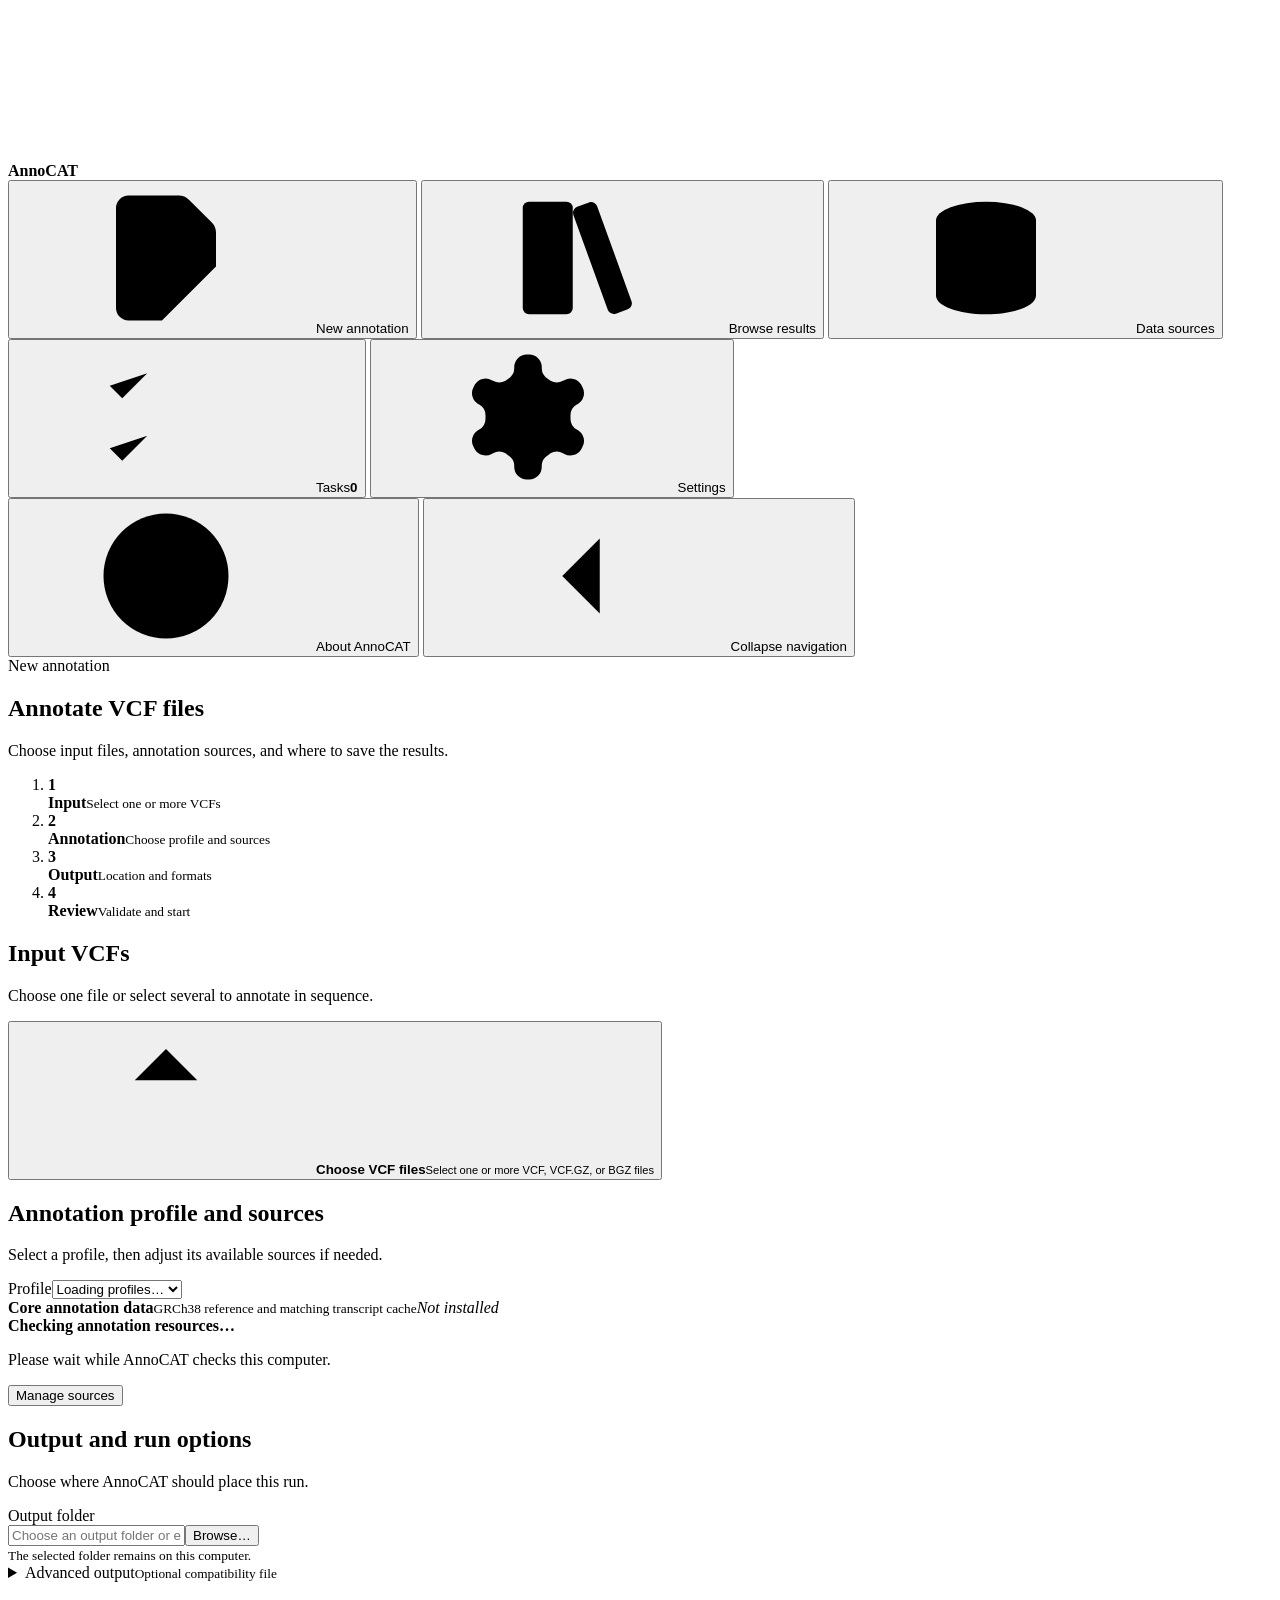
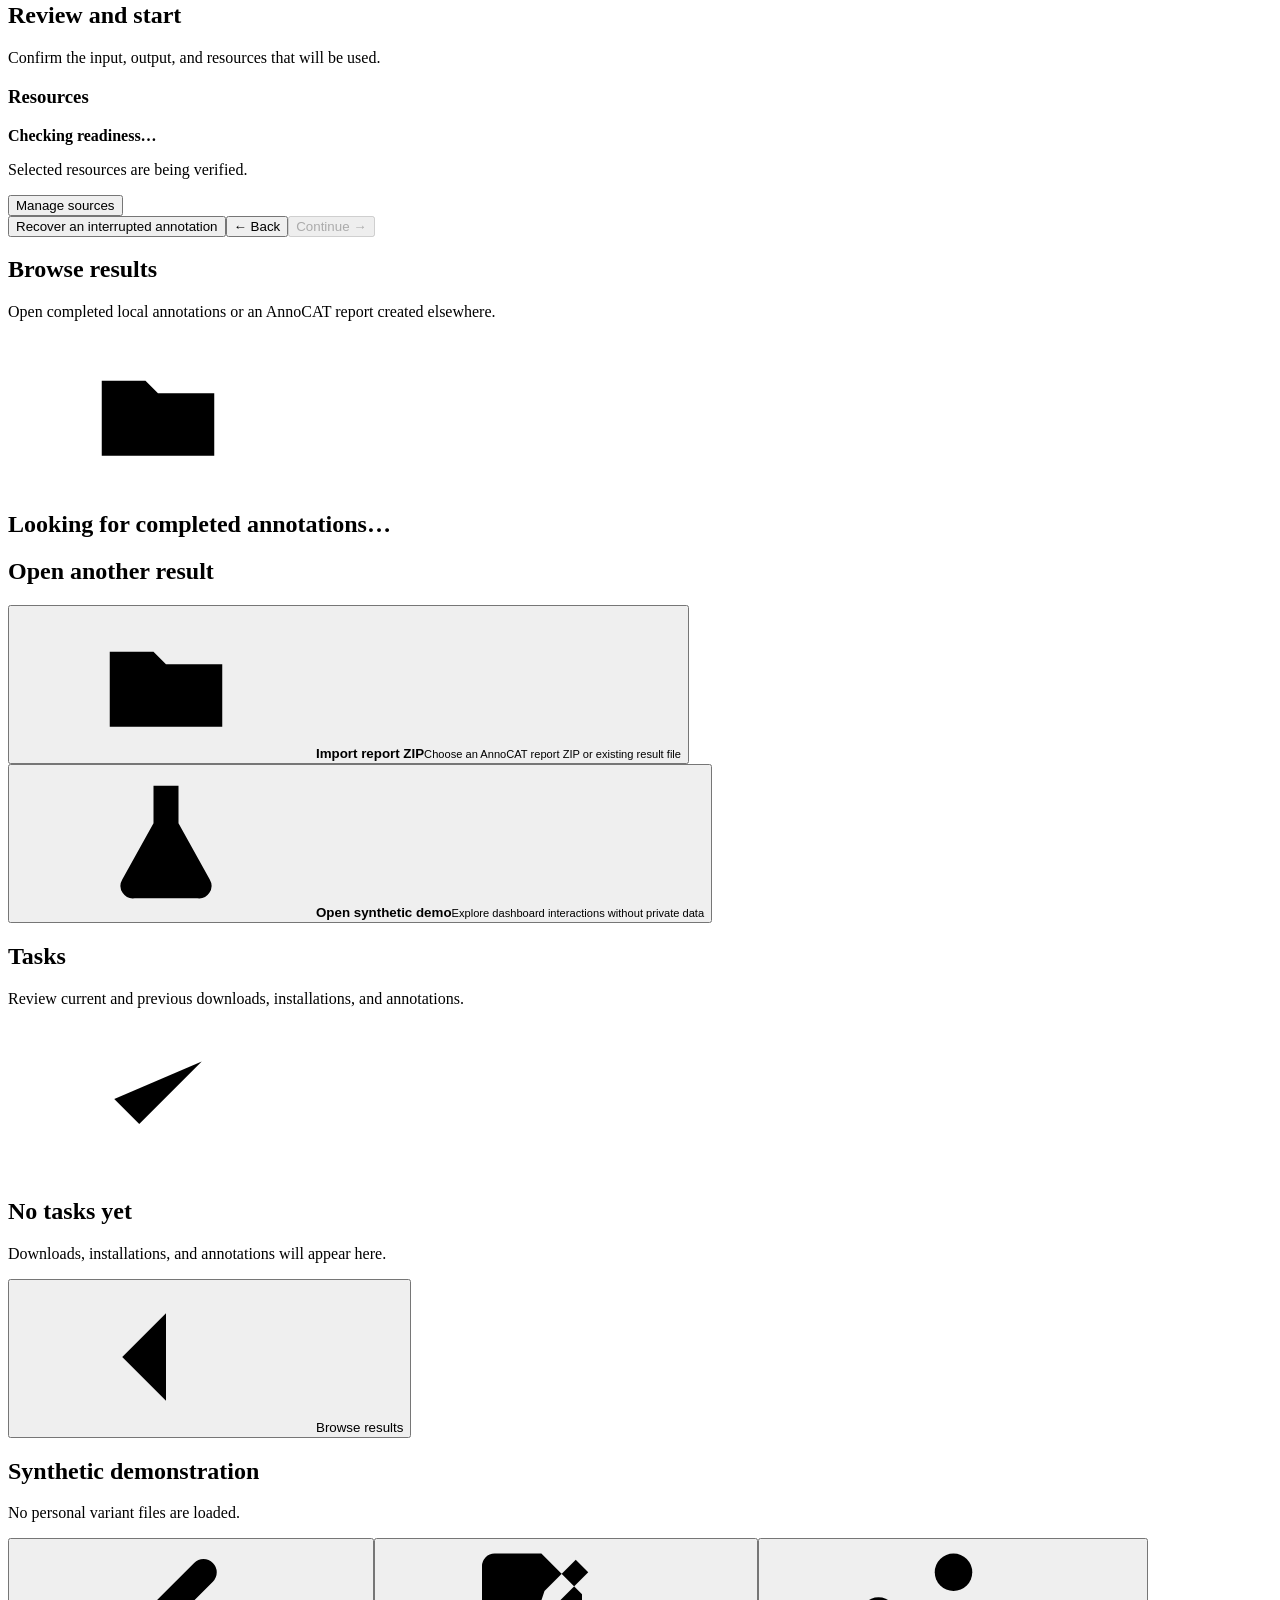
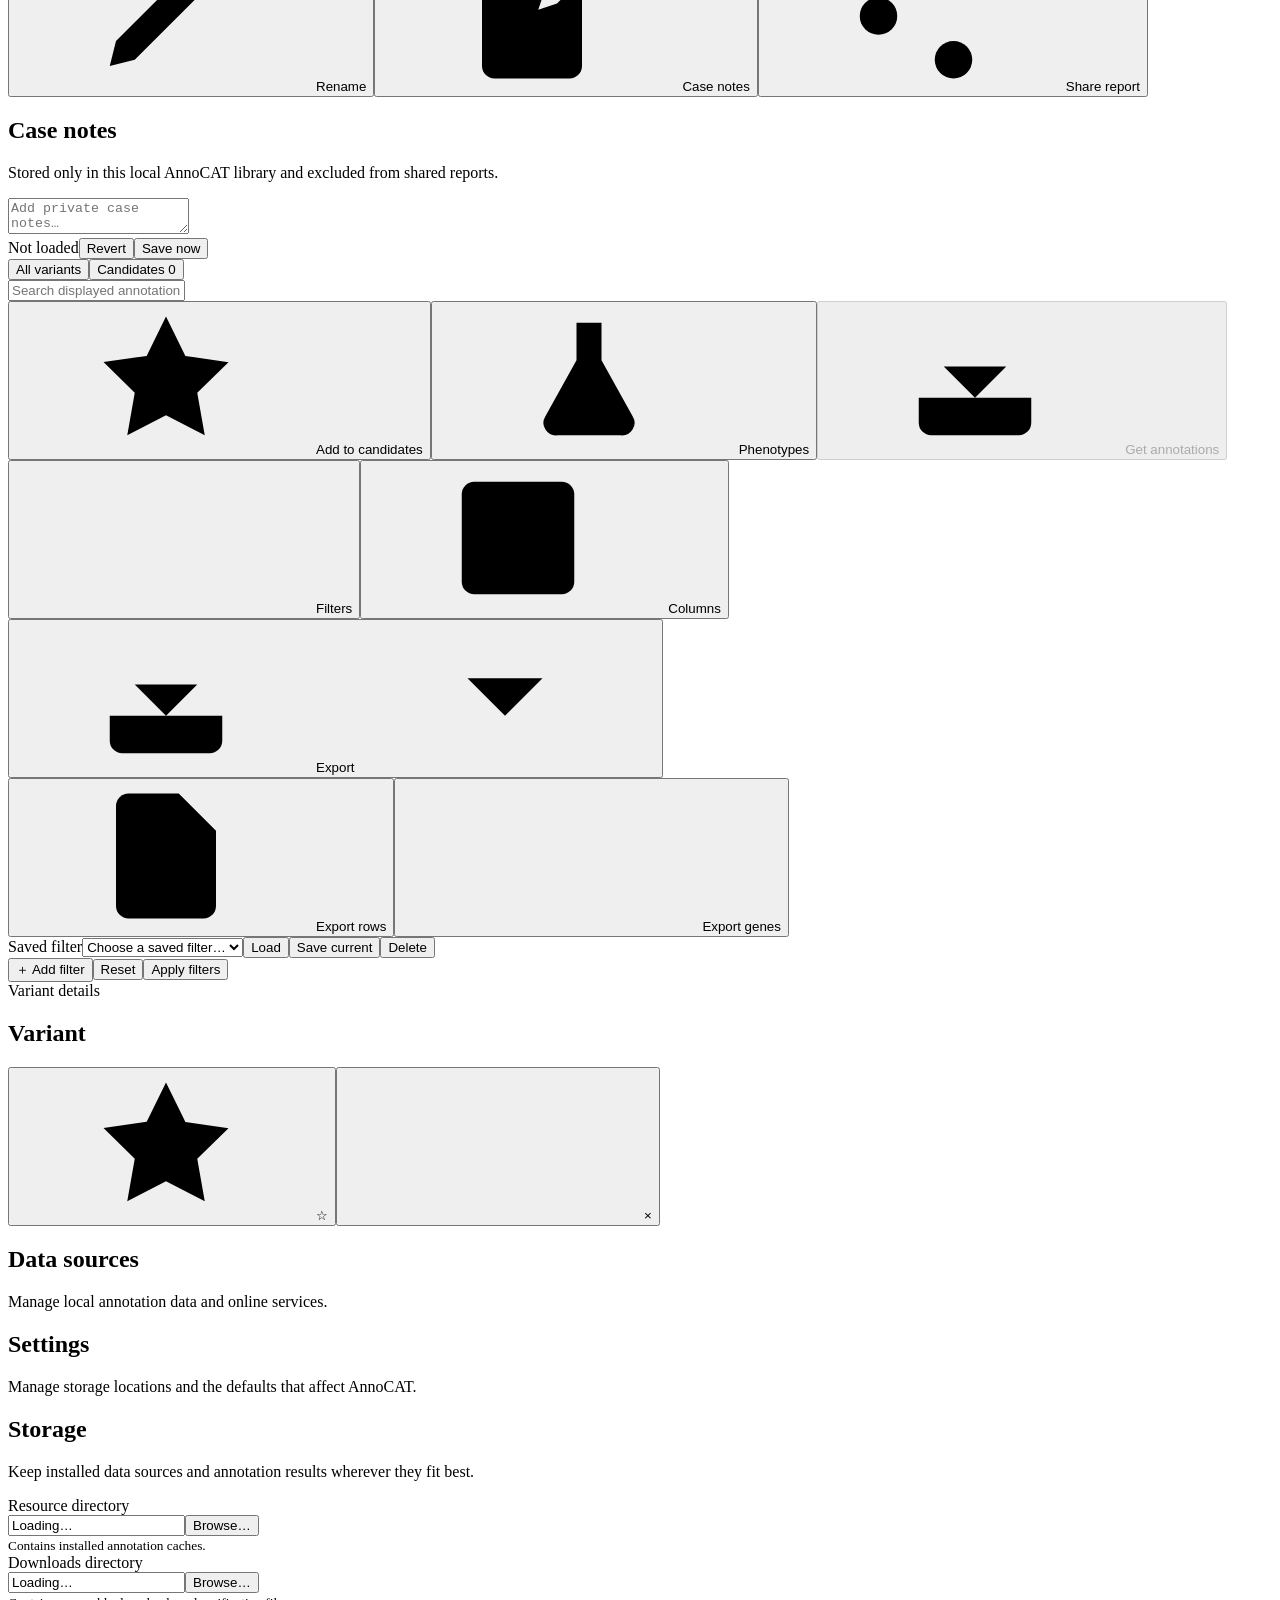
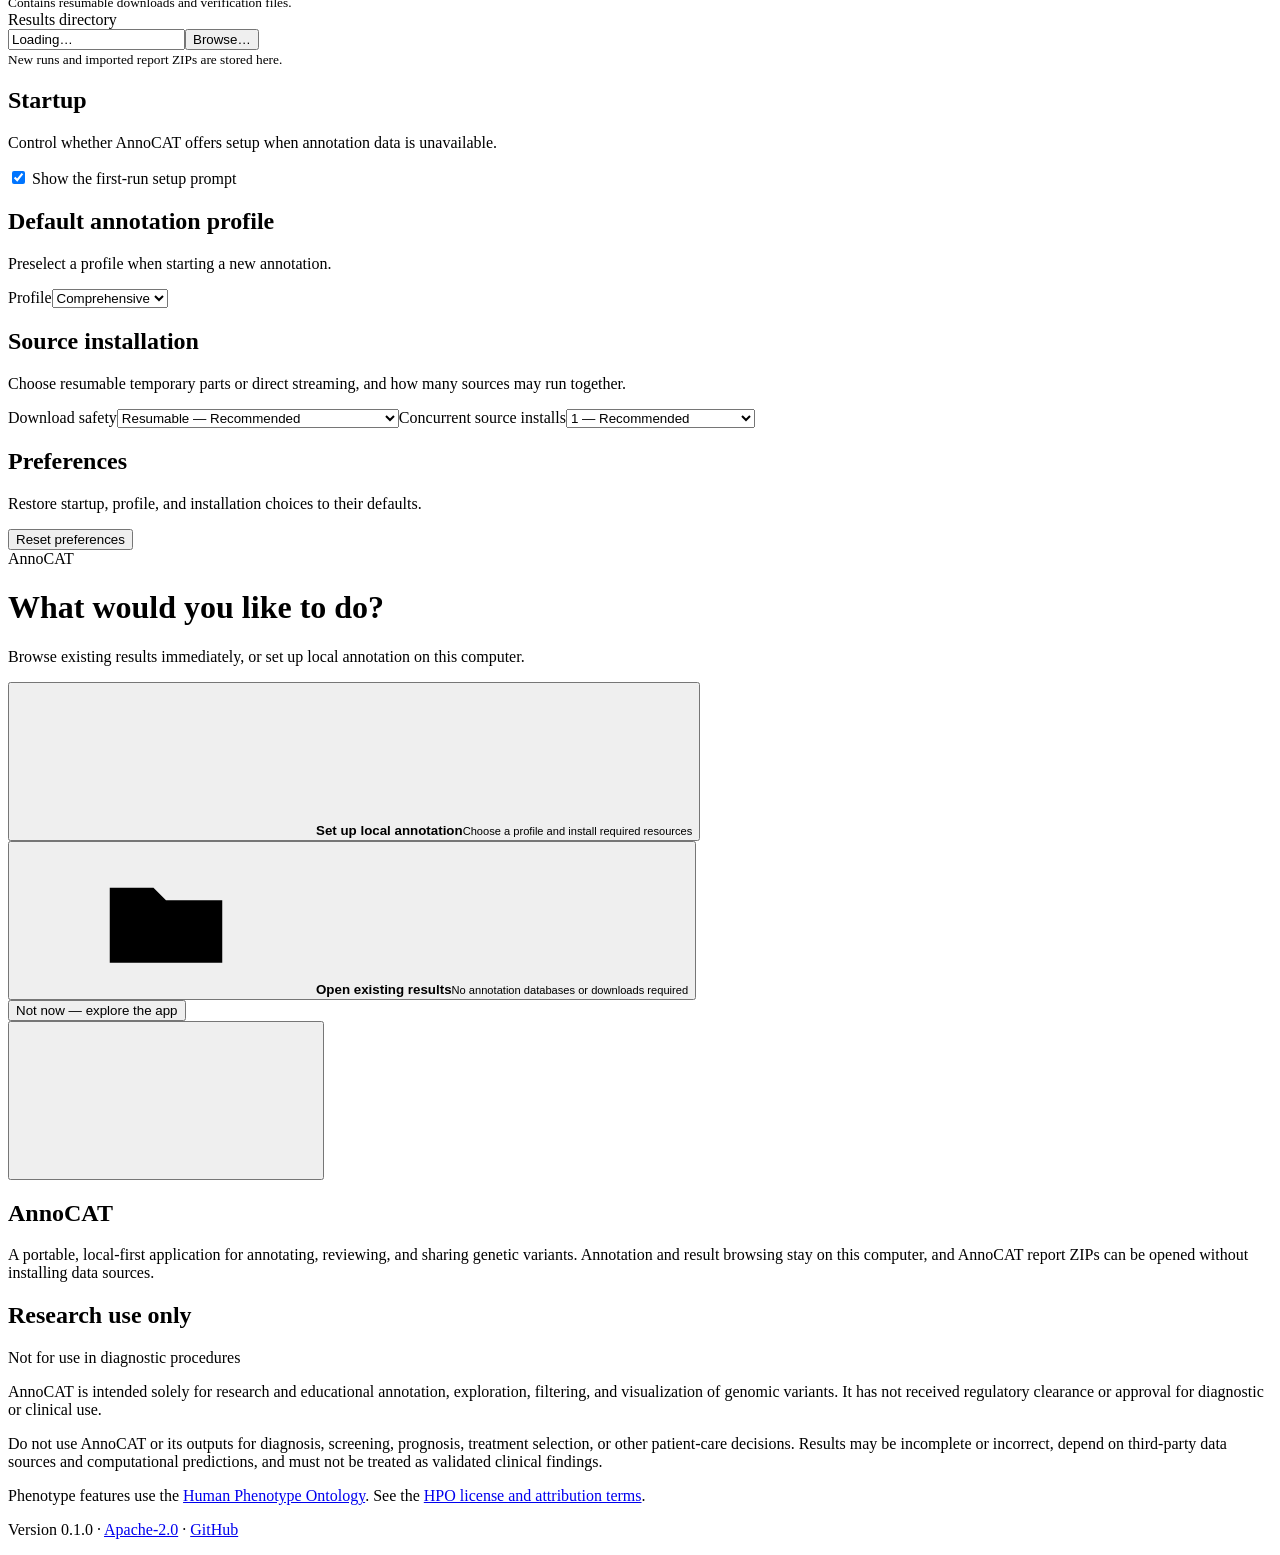
==== web/index.html @ a24c346f "Add online annotations and source-aware evidence display" ====
<!doctype html>
<html lang="en" class="annocat-results-ui">
<head>
  <meta charset="utf-8">
  <meta name="viewport" content="width=device-width, initial-scale=1">
  <title>AnnoCAT</title>
  <link rel="stylesheet" href="/annocat.css">
  <script>addEventListener('DOMContentLoaded',()=>{if(matchMedia('(max-width: 850px)').matches&&!document.body.classList.contains('sidebar-collapsed'))document.querySelector('#sidebar-toggle')?.click()})</script>
</head>
<body>
  <svg class="icon-sprite" aria-hidden="true">
    <symbol id="icon-plus" viewBox="0 0 24 24"><path d="M12 5v14M5 12h14"/></symbol>
    <symbol id="icon-search" viewBox="0 0 24 24"><circle cx="11" cy="11" r="6"/><path d="m16 16 4 4"/></symbol>
    <symbol id="icon-database" viewBox="0 0 24 24"><ellipse cx="12" cy="6" rx="8" ry="3"/><path d="M4 6v6c0 1.7 3.6 3 8 3s8-1.3 8-3V6M4 12v6c0 1.7 3.6 3 8 3s8-1.3 8-3v-6"/></symbol>
    <symbol id="icon-logs" viewBox="0 0 24 24"><path d="M5 6h14M5 12h14M5 18h9"/></symbol>
    <symbol id="icon-settings" viewBox="0 0 24 24"><circle cx="12" cy="12" r="3"/><path d="M12.2 2h-.4a2 2 0 0 0-2 2v.2a2 2 0 0 1-1 1.7l-.4.3a2 2 0 0 1-2 0l-.2-.1a2 2 0 0 0-2.7.7l-.2.4A2 2 0 0 0 4 9.9l.2.1a2 2 0 0 1 1 1.7v.6a2 2 0 0 1-1 1.7l-.2.1a2 2 0 0 0-.7 2.7l.2.4a2 2 0 0 0 2.7.7l.2-.1a2 2 0 0 1 2 0l.4.3a2 2 0 0 1 1 1.7v.2a2 2 0 0 0 2 2h.4a2 2 0 0 0 2-2v-.2a2 2 0 0 1 1-1.7l.4-.3a2 2 0 0 1 2 0l.2.1a2 2 0 0 0 2.7-.7l.2-.4a2 2 0 0 0-.7-2.7l-.2-.1a2 2 0 0 1-1-1.7v-.6a2 2 0 0 1 1-1.7l.2-.1a2 2 0 0 0 .7-2.7l-.2-.4a2 2 0 0 0-2.7-.7l-.2.1a2 2 0 0 1-2 0l-.4-.3a2 2 0 0 1-1-1.7V4a2 2 0 0 0-2-2Z"/></symbol>
    <symbol id="icon-upload" viewBox="0 0 24 24"><path d="M12 16V4M7 9l5-5 5 5M5 20h14"/></symbol>
    <symbol id="icon-folder" viewBox="0 0 24 24"><path d="M3 7h7l2 2h9v10H3Z"/></symbol>
    <symbol id="icon-flask" viewBox="0 0 24 24"><path d="M9 3h6M10 3v6l-5 9a2 2 0 0 0 2 3h10a2 2 0 0 0 2-3l-5-9V3M8 15h8"/></symbol>
    <symbol id="icon-check" viewBox="0 0 24 24"><path d="m5 12 4 4L19 6"/></symbol>
    <symbol id="icon-info" viewBox="0 0 24 24"><circle cx="12" cy="12" r="9"/><path d="M12 11v6M12 7h.01"/></symbol>
    <symbol id="icon-circle-help" viewBox="0 0 24 24"><circle cx="12" cy="12" r="10"/><path d="M9.1 9a3 3 0 1 1 5.83 1c0 2-3 2-3 4M12 18h.01"/></symbol>
    <symbol id="icon-file-plus" viewBox="0 0 24 24"><path d="M11.35 22H6a2 2 0 0 1-2-2V4a2 2 0 0 1 2-2h8a2.4 2.4 0 0 1 1.706.706l3.588 3.588A2.4 2.4 0 0 1 20 8v5.35"/><path d="M14 2v5a1 1 0 0 0 1 1h5M14 19h6M17 16v6"/></symbol>
    <symbol id="icon-library" viewBox="0 0 24 24"><rect width="8" height="18" x="3" y="3" rx="1"/><path d="M7 3v18M20.4 18.9c.2.5-.1 1.1-.6 1.3l-1.9.7c-.5.2-1.1-.1-1.3-.6L11.1 5.1c-.2-.5.1-1.1.6-1.3l1.9-.7c.5-.2 1.1.1 1.3.6Z"/></symbol>
    <symbol id="icon-list-checks" viewBox="0 0 24 24"><path d="M13 5h8M13 12h8M13 19h8M3 17l2 2 4-4M3 7l2 2 4-4"/></symbol>
    <symbol id="icon-arrow-left" viewBox="0 0 24 24"><path d="m12 19-7-7 7-7M19 12H5"/></symbol>
    <symbol id="icon-arrow-right" viewBox="0 0 24 24"><path d="m10 6 6 6-6 6"/></symbol>
    <symbol id="icon-close" viewBox="0 0 24 24"><path d="m6 6 12 12M18 6 6 18"/></symbol>
    <symbol id="icon-pencil" viewBox="0 0 24 24"><path d="M12 20h9M16.5 3.5a2.12 2.12 0 0 1 3 3L7 19l-4 1 1-4Z"/></symbol>
    <symbol id="icon-notebook-pen" viewBox="0 0 24 24"><path d="M13.5 2H6a2 2 0 0 0-2 2v16a2 2 0 0 0 2 2h12a2 2 0 0 0 2-2V8.5M8 2v20M16 3l3 3M14 8l5-5 2 2-5 5-3 1Z"/></symbol>
    <symbol id="icon-share" viewBox="0 0 24 24"><circle cx="18" cy="5" r="3"/><circle cx="6" cy="12" r="3"/><circle cx="18" cy="19" r="3"/><path d="m8.6 10.5 6.8-4M8.6 13.5l6.8 4"/></symbol>
    <symbol id="icon-filter" viewBox="0 0 24 24"><path d="M3 5h18M6 12h12M10 19h4"/></symbol>
    <symbol id="icon-columns" viewBox="0 0 24 24"><rect width="18" height="18" x="3" y="3" rx="2"/><path d="M9 3v18M15 3v18"/></symbol>
    <symbol id="icon-sliders-horizontal" viewBox="0 0 24 24"><path d="M21 4h-7M10 4H3M21 12h-9M8 12H3M21 20h-5M12 20H3"/><path d="M14 2v4M8 10v4M16 18v4"/></symbol>
    <symbol id="icon-trash-2" viewBox="0 0 24 24"><path d="M3 6h18M8 6V4h8v2M19 6l-1 14H6L5 6M10 11v5M14 11v5"/></symbol>
    <symbol id="icon-play" viewBox="0 0 24 24"><path d="m5 3 14 9-14 9Z"/></symbol>
    <symbol id="icon-pause" viewBox="0 0 24 24"><path d="M8 5v14M16 5v14"/></symbol>
    <symbol id="icon-refresh-cw" viewBox="0 0 24 24">
      <path d="M21 12a9 9 0 0 1-9 9c-2.52 0-4.85-1.03-6.53-2.68L3 16"/>
      <path d="M3 21v-5h5"/>
      <path d="M3 12a9 9 0 0 1 9-9c2.52 0 4.85 1.03 6.53 2.68L21 8"/>
      <path d="M21 3v5h-5"/>
    </symbol>
    <symbol id="icon-more-horizontal" viewBox="0 0 24 24"><circle cx="5" cy="12" r="1"/><circle cx="12" cy="12" r="1"/><circle cx="19" cy="12" r="1"/></symbol>
    <symbol id="icon-download" viewBox="0 0 24 24"><path d="M21 15v4a2 2 0 0 1-2 2H5a2 2 0 0 1-2-2v-4M7 10l5 5 5-5M12 15V3"/></symbol>
    <symbol id="icon-file-text" viewBox="0 0 24 24"><path d="M14 2H6a2 2 0 0 0-2 2v16a2 2 0 0 0 2 2h12a2 2 0 0 0 2-2V8Z"/><path d="M14 2v6h6M8 13h8M8 17h8M8 9h2"/></symbol>
    <symbol id="icon-list" viewBox="0 0 24 24"><path d="M8 6h13M8 12h13M8 18h13M3 6h.01M3 12h.01M3 18h.01"/></symbol>
    <symbol id="icon-chevron-down" viewBox="0 0 24 24"><path d="m6 9 6 6 6-6"/></symbol>
    <symbol id="icon-chevron-left" viewBox="0 0 24 24"><path d="m15 18-6-6 6-6"/></symbol>
    <symbol id="icon-chevron-right" viewBox="0 0 24 24"><path d="m9 18 6-6-6-6"/></symbol>
    <symbol id="icon-star" viewBox="0 0 24 24"><path d="m12 2 3.1 6.3 6.9 1-5 4.9 1.2 6.8-6.2-3.2L5.8 21 7 14.2l-5-4.9 6.9-1Z"/></symbol>
  </svg>
  <aside id="sidebar-navigation" class="sidebar fui-navigation-rail">
    <div class="brand fui-navigation-rail__brand"><strong>Anno<span>CAT</span></strong></div>
    <nav class="fui-navigation-rail__nav" aria-label="Main navigation">
      <button class="nav-item fui-nav-item active" data-page="annotate"><svg class="ui-icon"><use href="#icon-file-plus"/></svg><span class="nav-label">New annotation</span></button>
      <button class="nav-item fui-nav-item" data-page="browse"><svg class="ui-icon"><use href="#icon-library"/></svg><span class="nav-label">Browse results</span></button>
      <button class="nav-item fui-nav-item" data-page="resources"><svg class="ui-icon"><use href="#icon-database"/></svg><span class="nav-label">Data sources</span></button>
      <button id="tasks-nav-button" class="nav-item fui-nav-item" data-page="logs"><svg class="ui-icon"><use href="#icon-list-checks"/></svg><span class="nav-label">Tasks</span><span id="task-nav-status" class="task-nav-status hidden" aria-live="polite"><span class="task-nav-dot" aria-hidden="true"></span><strong id="task-nav-count">0</strong></span></button>
      <button class="nav-item fui-nav-item" data-page="settings"><svg class="ui-icon"><use href="#icon-settings"/></svg><span class="nav-label">Settings</span></button>
    </nav>
    <button id="about-button" class="about-nav-button fui-nav-item" type="button" aria-haspopup="dialog" aria-controls="about-dialog"><svg class="ui-icon"><use href="#icon-circle-help"/></svg><span>About AnnoCAT</span></button>
    <button id="sidebar-toggle" class="sidebar-toggle fui-nav-item fui-nav-item--footer" type="button" aria-controls="sidebar-navigation" aria-expanded="true" aria-label="Collapse navigation" title="Collapse navigation"><svg class="ui-icon" aria-hidden="true"><use href="#icon-chevron-left"/></svg><span>Collapse navigation</span></button>
    <span id="sidebar-resizer" class="sidebar-resizer" role="separator" aria-label="Resize navigation" aria-orientation="vertical" tabindex="0"></span>
  </aside>

  <main>
    <header class="topbar"><div id="crumb">New annotation</div></header>

    <section id="annotate" class="page active-page">
      <div class="page-heading fui-page-header"><h1 class="fui-page-header__title">Annotate VCF files</h1><p class="fui-page-header__description">Choose input files, annotation sources, and where to save the results.</p></div>
      <div class="workspace">
        <ol class="steps fui-stepper" aria-label="Annotation steps">
          <li class="current"><b>1</b><div><strong>Input</strong><small>Select one or more VCFs</small></div></li>
          <li><b>2</b><div><strong>Annotation</strong><small>Choose profile and sources</small></div></li>
          <li><b>3</b><div><strong>Output</strong><small>Location and formats</small></div></li>
          <li><b>4</b><div><strong>Review</strong><small>Validate and start</small></div></li>
        </ol>

        <form id="run-form" class="run-card fui-card fui-wizard">
          <section class="wizard-panel active-panel" data-step="1"><div class="section-title"><div><h2 class="fui-subtitle">Input VCFs</h2><p class="fui-text--secondary">Choose one file or select several to annotate in sequence.</p></div></div><input id="vcf-files" type="file" accept=".vcf,.vcf.gz,.vcf.bgz,.gz,.bgz" multiple hidden><button id="choose-vcfs" class="choice vcf-picker-card fui-card fui-card--interactive fui-card--choice" type="button"><svg class="ui-icon file-icon"><use href="#icon-upload"/></svg><strong>Choose VCF files</strong><small>Select one or more VCF, VCF.GZ, or BGZ files</small></button><div id="recovery-selection" class="inline-note hidden"></div><div id="selected-files" class="batch-files hidden"></div></section>
          <section class="wizard-panel" data-step="2"><div class="section-title"><div><h2 class="fui-subtitle">Annotation profile and sources</h2><p class="fui-text--secondary">Select a profile, then adjust its available sources if needed.</p></div></div><label class="profile-field"><span>Profile</span><select id="profile" class="fui-select"><option value="">Loading profiles…</option></select></label><div class="source-option required-resource source-unavailable fui-choice-row"><span><strong>Core annotation data</strong><small>GRCh38 reference and matching transcript cache</small></span><em data-reference-state>Not installed</em></div><div id="wizard-sources" class="wizard-sources"></div><div id="wizard-readiness" class="wizard-readiness fui-status-message"><span class="readiness-dot"></span><div><strong>Checking annotation resources…</strong><p>Please wait while AnnoCAT checks this computer.</p></div><button type="button" class="fui-button" data-page-link="resources">Manage sources</button></div></section>
          <section class="wizard-panel" data-step="3"><div class="section-title"><div><h2 class="fui-subtitle">Output and run options</h2><p class="fui-text--secondary">Choose where AnnoCAT should place this run.</p></div></div><input id="output-directory-fallback" type="file" webkitdirectory directory hidden><label class="output-field"><span>Output folder</span><div class="path-field fui-control-group"><input id="output-folder" class="fui-input" placeholder="Choose an output folder or enter its path"><button id="browse-output" class="fui-button" type="button">Browse…</button></div><small id="folder-message">The selected folder remains on this computer.</small></label><details class="fui-accordion"><summary><span>Advanced output</span><small>Optional compatibility file</small></summary><div class="advanced-grid"><fieldset class="fui-fieldset"><legend>Additional output</legend><label><input id="keep-annotated-vcf" class="fui-checkbox" type="checkbox"> Keep annotated VCF</label><small>AnnoCAT always creates the compact canonical result used by the viewer. Retaining VCF can substantially increase a WGS run's disk usage.</small></fieldset></div></details></section>
          <section class="wizard-panel" data-step="4"><div class="section-title"><div><h2 class="fui-subtitle">Review and start</h2><p class="fui-text--secondary">Confirm the input, output, and resources that will be used.</p></div></div><div id="annotation-notice" class="annotation-notice fui-status-message fui-status-message--danger hidden" role="alert"></div><div id="review-summary" class="review-summary fui-summary-grid"></div><h3 class="review-subhead fui-subtitle">Resources</h3><div id="resource-review" class="resource-review fui-key-value-list"></div><div id="review-readiness" class="wizard-readiness fui-status-message"><span class="readiness-dot"></span><div><strong>Checking readiness…</strong><p>Selected resources are being verified.</p></div><button type="button" class="fui-button" data-page-link="resources">Manage sources</button></div></section>
          <div class="run-actions fui-card__footer fui-wizard__footer"><button id="recover-annotation" class="text-button fui-button fui-button--transparent fui-button--small" type="button">Recover an interrupted annotation</button><button class="secondary fui-button hidden" id="back-step" type="button">← Back</button><button class="primary fui-button fui-button--primary" id="continue" type="button" disabled>Continue <span>→</span></button></div>
        </form>
      </div>
    </section>

    <section id="browse" class="page">
      <div class="page-heading fui-page-header"><h1 class="fui-page-header__title">Browse results</h1><p class="fui-page-header__description">Open completed local annotations or an AnnoCAT report created elsewhere.</p></div>
      <div id="completed-runs" class="completed-runs" aria-live="polite"><div class="empty-card compact fui-card"><svg class="ui-icon empty-icon"><use href="#icon-folder"/></svg><h2>Looking for completed annotations…</h2></div></div>
      <h2 class="browse-subhead fui-subtitle">Open another result</h2>
      <div class="choice-grid"><button class="choice fui-card fui-card--interactive fui-card--choice"><svg class="ui-icon"><use href="#icon-folder"/></svg><strong>Import report ZIP</strong><small>Choose an AnnoCAT report ZIP or existing result file</small></button><button id="open-demo" class="choice fui-card fui-card--interactive fui-card--choice"><svg class="ui-icon"><use href="#icon-flask"/></svg><strong>Open synthetic demo</strong><small>Explore dashboard interactions without private data</small></button></div>
    </section>

    <section id="logs" class="page">
      <div class="page-heading fui-page-header"><h1 class="fui-page-header__title">Tasks</h1><p class="fui-page-header__description">Review current and previous downloads, installations, and annotations.</p></div>
      <div id="jobs-list" class="jobs-list"><div class="empty-card compact fui-card"><svg class="ui-icon empty-icon"><use href="#icon-check"/></svg><h2>No tasks yet</h2><p>Downloads, installations, and annotations will appear here.</p></div></div>
    </section>

    <section id="results" class="page">
      <div class="results-heading fui-workspace-header"><div class="fui-workspace-header__identity"><button id="back-to-browse" class="text-button fui-button fui-button--transparent fui-button--small"><svg class="ui-icon"><use href="#icon-arrow-left"/></svg><span>Browse results</span></button><h1 class="fui-workspace-header__title">Synthetic demonstration</h1><p class="fui-workspace-header__metadata">No personal variant files are loaded.</p></div><div class="results-tools"><button id="rename-report" class="secondary fui-button hidden" type="button"><svg class="ui-icon prototype-action-icon"><use href="#icon-pencil"/></svg><span>Rename</span></button><button id="case-notes-button" class="secondary fui-button hidden" type="button"><svg class="ui-icon prototype-action-icon"><use href="#icon-notebook-pen"/></svg><span>Case notes</span></button><button id="share-report" class="secondary fui-button hidden" type="button"><svg class="ui-icon prototype-action-icon"><use href="#icon-share"/></svg><span>Share report</span></button></div></div>
      <section id="case-notes-panel" class="case-notes-panel fui-panel hidden"><div><h2 class="fui-subtitle">Case notes</h2><p class="fui-text--secondary">Stored only in this local AnnoCAT library and excluded from shared reports.</p></div><textarea id="case-notes-editor" class="fui-textarea" maxlength="1048576" placeholder="Add private case notes…"></textarea><div class="case-notes-actions"><span id="case-notes-status" class="fui-caption">Not loaded</span><button id="revert-case-notes" class="fui-button" type="button">Revert</button><button id="save-case-notes" class="fui-button" type="button">Save now</button></div></section>
      <div class="results-layout"><div class="results-panel fui-panel fui-panel--workspace"><div class="result-view-tabs fui-tabs" role="tablist" aria-label="Result view"><button id="all-variants-tab" class="fui-tab active" type="button" role="tab" aria-selected="true">All variants</button><button id="candidates-tab" class="fui-tab" type="button" role="tab" aria-selected="false">Candidates <span id="candidate-count">0</span></button><output id="result-page-status" class="result-count-status" aria-live="polite"></output></div><div class="toolbar fui-toolbar fui-toolbar--results"><input id="search" class="fui-input" placeholder="Search displayed annotation fields"><div class="result-pager"><button id="candidate-selected" class="fui-button hidden" type="button"><svg class="ui-icon prototype-action-icon"><use href="#icon-star"/></svg><span id="candidate-selected-label">Add to candidates</span></button><button id="phenotypes" class="fui-button" type="button" aria-haspopup="dialog"><svg class="ui-icon prototype-action-icon"><use href="#icon-flask"/></svg><span>Phenotypes</span></button><button id="favor" class="fui-button" type="button" aria-label="Get online annotations" aria-haspopup="dialog" aria-expanded="false" aria-controls="favor-popover" disabled><svg class="ui-icon prototype-action-icon"><use href="#icon-download"/></svg><span>Get annotations</span></button><button id="filters" class="fui-button" type="button" aria-label="Filters" aria-haspopup="dialog" aria-expanded="false" aria-controls="result-filters"><svg class="ui-icon prototype-action-icon"><use href="#icon-filter"/></svg><span>Filters</span></button><button id="columns" class="fui-button" type="button" aria-label="Columns" aria-haspopup="dialog" aria-expanded="false" aria-controls="column-menu"><svg class="ui-icon prototype-action-icon"><use href="#icon-columns"/></svg><span>Columns</span></button><div id="selection-actions" class="selection-actions hidden"><button id="selection-actions-toggle" class="fui-button" type="button" aria-haspopup="menu" aria-expanded="false" aria-label="Export selected rows" title="Export selected rows"><svg class="ui-icon prototype-action-icon"><use href="#icon-download"/></svg><span>Export</span><svg class="ui-icon prototype-action-icon menu-chevron"><use href="#icon-chevron-down"/></svg></button><div id="selection-actions-menu" class="selection-actions-menu fui-popover fui-popover--menu hidden" role="menu"><button id="export-selected-rows" class="fui-menu-item" type="button" role="menuitem"><svg class="ui-icon prototype-action-icon"><use href="#icon-file-text"/></svg><span id="export-selected-rows-label">Export rows</span></button><button id="export-selected-genes" class="fui-menu-item" type="button" role="menuitem"><svg class="ui-icon prototype-action-icon"><use href="#icon-list"/></svg><span id="export-selected-genes-label">Export genes</span></button></div></div></div></div><section id="result-filters" class="result-filters fui-popover fui-popover--dialog hidden" role="dialog" aria-label="Variant filters"><div class="filter-preset-bar"><label class="fui-field"><span class="fui-field__label">Saved filter</span><select id="saved-filter-presets" class="fui-select"><option value="">Choose a saved filter…</option></select></label><button id="load-filter-preset" class="fui-button" type="button">Load</button><button id="save-filter-preset" class="fui-button" type="button">Save current</button><button id="delete-filter-preset" class="fui-button" type="button">Delete</button></div><div id="filter-rules" class="filter-rules"></div><div class="result-filter-actions"><button id="add-filter-rule" class="fui-button" type="button" aria-label="Add another filter">＋ Add filter</button><span id="filter-message" class="fui-caption" aria-live="polite"></span><button id="reset-filters" class="fui-button" type="button">Reset</button><button id="apply-filters" class="primary fui-button fui-button--primary" type="button">Apply filters</button></div></section><div id="column-menu" class="column-menu fui-popover fui-popover--dialog hidden" role="dialog" aria-label="Displayed columns"></div><section id="favor-popover" class="favor-popover fui-popover fui-popover--dialog hidden" role="dialog" aria-label="Get online annotations"></section><div class="table-wrap"><table class="fui-data-grid"><thead><tr id="head"></tr></thead><tbody id="rows"></tbody></table><div id="result-scroll-sentinel" class="result-scroll-sentinel" aria-live="polite"></div></div></div><aside id="variant-detail" class="variant-detail fui-panel fui-panel--workspace fui-panel--split-start hidden" aria-live="polite"><div class="variant-detail-heading fui-panel__header"><div><span class="fui-panel__eyebrow">Variant details</span><h2 id="variant-detail-title" class="fui-panel__title">Variant</h2></div><button id="detail-candidate-toggle" class="detail-candidate-toggle fui-button fui-button--icon hidden" type="button" aria-pressed="false" aria-label="Add to candidates" title="Add to candidates"><svg class="ui-icon prototype-action-icon"><use href="#icon-star"/></svg><span class="legacy-icon">☆</span></button><button id="close-variant-detail" class="fui-button fui-button--icon" type="button" aria-label="Close variant details"><svg class="ui-icon prototype-action-icon"><use href="#icon-close"/></svg><span class="legacy-icon">×</span></button></div><div id="variant-detail-body"></div></aside></div>
    </section>

    <section id="resources" class="page"><div class="page-heading fui-page-header"><h1 class="fui-page-header__title">Data sources</h1><p class="fui-page-header__description">Manage local annotation data and online services.</p></div><div id="profile-install-actions" class="profile-install-actions"></div><div id="source-list" class="source-list"></div></section>
    <section id="settings" class="page">
      <div class="page-heading fui-page-header"><h1 class="fui-page-header__title">Settings</h1><p class="fui-page-header__description">Manage storage locations and the defaults that affect AnnoCAT.</p></div>
      <div class="settings-grid">
        <article class="settings-storage fui-card fui-card--content">
          <h2>Storage</h2>
          <p>Keep installed data sources and annotation results wherever they fit best.</p>
          <div class="settings-path fui-field">
            <label class="fui-field__label" for="settings-resource-path">Resource directory</label>
            <div class="path-field fui-control-group"><input id="settings-resource-path" class="fui-input" value="Loading…" readonly><button type="button" class="fui-button" data-pick-storage="resource">Browse…</button></div>
            <small id="settings-resource-message" class="fui-field__hint">Contains installed annotation caches.</small>
          </div>
          <div class="settings-path fui-field">
            <label class="fui-field__label" for="settings-downloads-path">Downloads directory</label>
            <div class="path-field fui-control-group"><input id="settings-downloads-path" class="fui-input" value="Loading…" readonly><button type="button" class="fui-button" data-pick-storage="downloads">Browse…</button></div>
            <small id="settings-downloads-message" class="fui-field__hint">Contains resumable downloads and verification files.</small>
          </div>
          <div class="settings-path fui-field">
            <label class="fui-field__label" for="settings-results-path">Results directory</label>
            <div class="path-field fui-control-group"><input id="settings-results-path" class="fui-input" value="Loading…" readonly><button type="button" class="fui-button" data-pick-storage="results">Browse…</button></div>
            <small id="settings-results-message" class="fui-field__hint">New runs and imported report ZIPs are stored here.</small>
          </div>
        </article>
        <article class="fui-card fui-card--content"><h2>Startup</h2><p>Control whether AnnoCAT offers setup when annotation data is unavailable.</p><label class="fui-checkbox-field"><input id="show-setup" class="fui-checkbox" type="checkbox" checked> Show the first-run setup prompt</label></article>
        <article class="fui-card fui-card--content"><h2>Default annotation profile</h2><p>Preselect a profile when starting a new annotation.</p><label><span>Profile</span><select id="default-profile" class="fui-select"><option value="wgs">Comprehensive</option><option value="standard">Minimal</option><option value="online">Core + FAVOR</option></select></label></article>
        <article class="fui-card fui-card--content"><h2>Source installation</h2><p>Choose resumable temporary parts or direct streaming, and how many sources may run together.</p><label><span>Download safety</span><select id="source-input-mode" class="fui-select"><option value="resumable">Resumable — Recommended</option><option value="pure-streaming">Pure streaming — Uses less temporary disk</option></select></label><label><span>Concurrent source installs</span><select id="installation-concurrency" class="fui-select"><option value="1">1 — Recommended</option><option value="2">2 — Faster</option><option value="3">3 — High resource use</option><option value="4">4 — Maximum resource use</option></select></label></article>
        <article class="fui-card fui-card--content"><h2>Preferences</h2><p>Restore startup, profile, and installation choices to their defaults.</p><button id="reset-preferences" class="fui-button" type="button">Reset preferences</button></article>
      </div>
    </section>
  </main>
  <div id="first-run" class="setup-overlay fui-dialog-backdrop hidden" role="dialog" aria-modal="true" aria-labelledby="setup-title">
    <div class="setup-modal fui-dialog fui-dialog--padded" tabindex="-1"><div class="setup-wordmark" aria-label="AnnoCAT">Anno<span>CAT</span></div><h1 id="setup-title">What would you like to do?</h1><p class="fui-dialog__description">Browse existing results immediately, or set up local annotation on this computer.</p><div class="setup-actions"><button id="setup-annotation" class="setup-choice primary-choice fui-card fui-card--interactive fui-card--choice"><svg class="ui-icon"><use href="#icon-plus"/></svg><strong>Set up local annotation</strong><small>Choose a profile and install required resources</small></button><button id="setup-open-results" class="setup-choice fui-card fui-card--interactive fui-card--choice"><svg class="ui-icon"><use href="#icon-folder"/></svg><strong>Open existing results</strong><small>No annotation databases or downloads required</small></button></div><button id="setup-later" class="text-button fui-button fui-button--transparent fui-button--small">Not now — explore the app</button></div>
  </div>
  <div id="about-overlay" class="about-overlay fui-dialog-backdrop hidden" role="presentation">
    <section id="about-dialog" class="about-dialog fui-dialog" role="dialog" aria-modal="true" aria-labelledby="about-title" tabindex="-1">
      <button id="about-close" class="about-close fui-button fui-button--icon" type="button" aria-label="Close About AnnoCAT"><svg class="ui-icon"><use href="#icon-close"/></svg></button>
      <div class="about-scroll fui-dialog__content">
        <h1 id="about-title" class="about-wordmark fui-brand-title" aria-label="AnnoCAT">Anno<span>CAT</span></h1>
        <p class="about-lead fui-dialog__description">A portable, local-first application for annotating, reviewing, and sharing genetic variants. Annotation and result browsing stay on this computer, and AnnoCAT report ZIPs can be opened without installing data sources.</p>
        <section class="about-use-notice fui-card" aria-labelledby="about-use-title">
          <header class="about-use-heading">
            <div>
              <h2 id="about-use-title" class="fui-card__title">Research use only</h2>
              <p class="fui-card__metadata">Not for use in diagnostic procedures</p>
            </div>
          </header>
          <div class="about-use-copy fui-card__description">
            <p>AnnoCAT is intended solely for research and educational annotation, exploration, filtering, and visualization of genomic variants. It has not received regulatory clearance or approval for diagnostic or clinical use.</p>
            <p>Do not use AnnoCAT or its outputs for diagnosis, screening, prognosis, treatment selection, or other patient-care decisions. Results may be incomplete or incorrect, depend on third-party data sources and computational predictions, and must not be treated as validated clinical findings.</p>
          </div>
        </section>
        <p class="about-data-attribution fui-caption">Phenotype features use the <a href="https://hpo.jax.org/" target="_blank" rel="noopener noreferrer">Human Phenotype Ontology</a>. See the <a href="https://human-phenotype-ontology.github.io/license.html" target="_blank" rel="noopener noreferrer">HPO license and attribution terms</a>.</p>
        <p class="about-version fui-caption">Version <span id="about-version">0.1.0</span> · <a href="https://www.apache.org/licenses/LICENSE-2.0" target="_blank" rel="noopener noreferrer">Apache-2.0</a> · <a href="https://github.com/annocat-project/AnnoCAT" target="_blank" rel="noopener noreferrer">GitHub</a></p>
      </div>
    </section>
  </div>
  <script type="module" src="/app.js"></script>
</body>
</html>
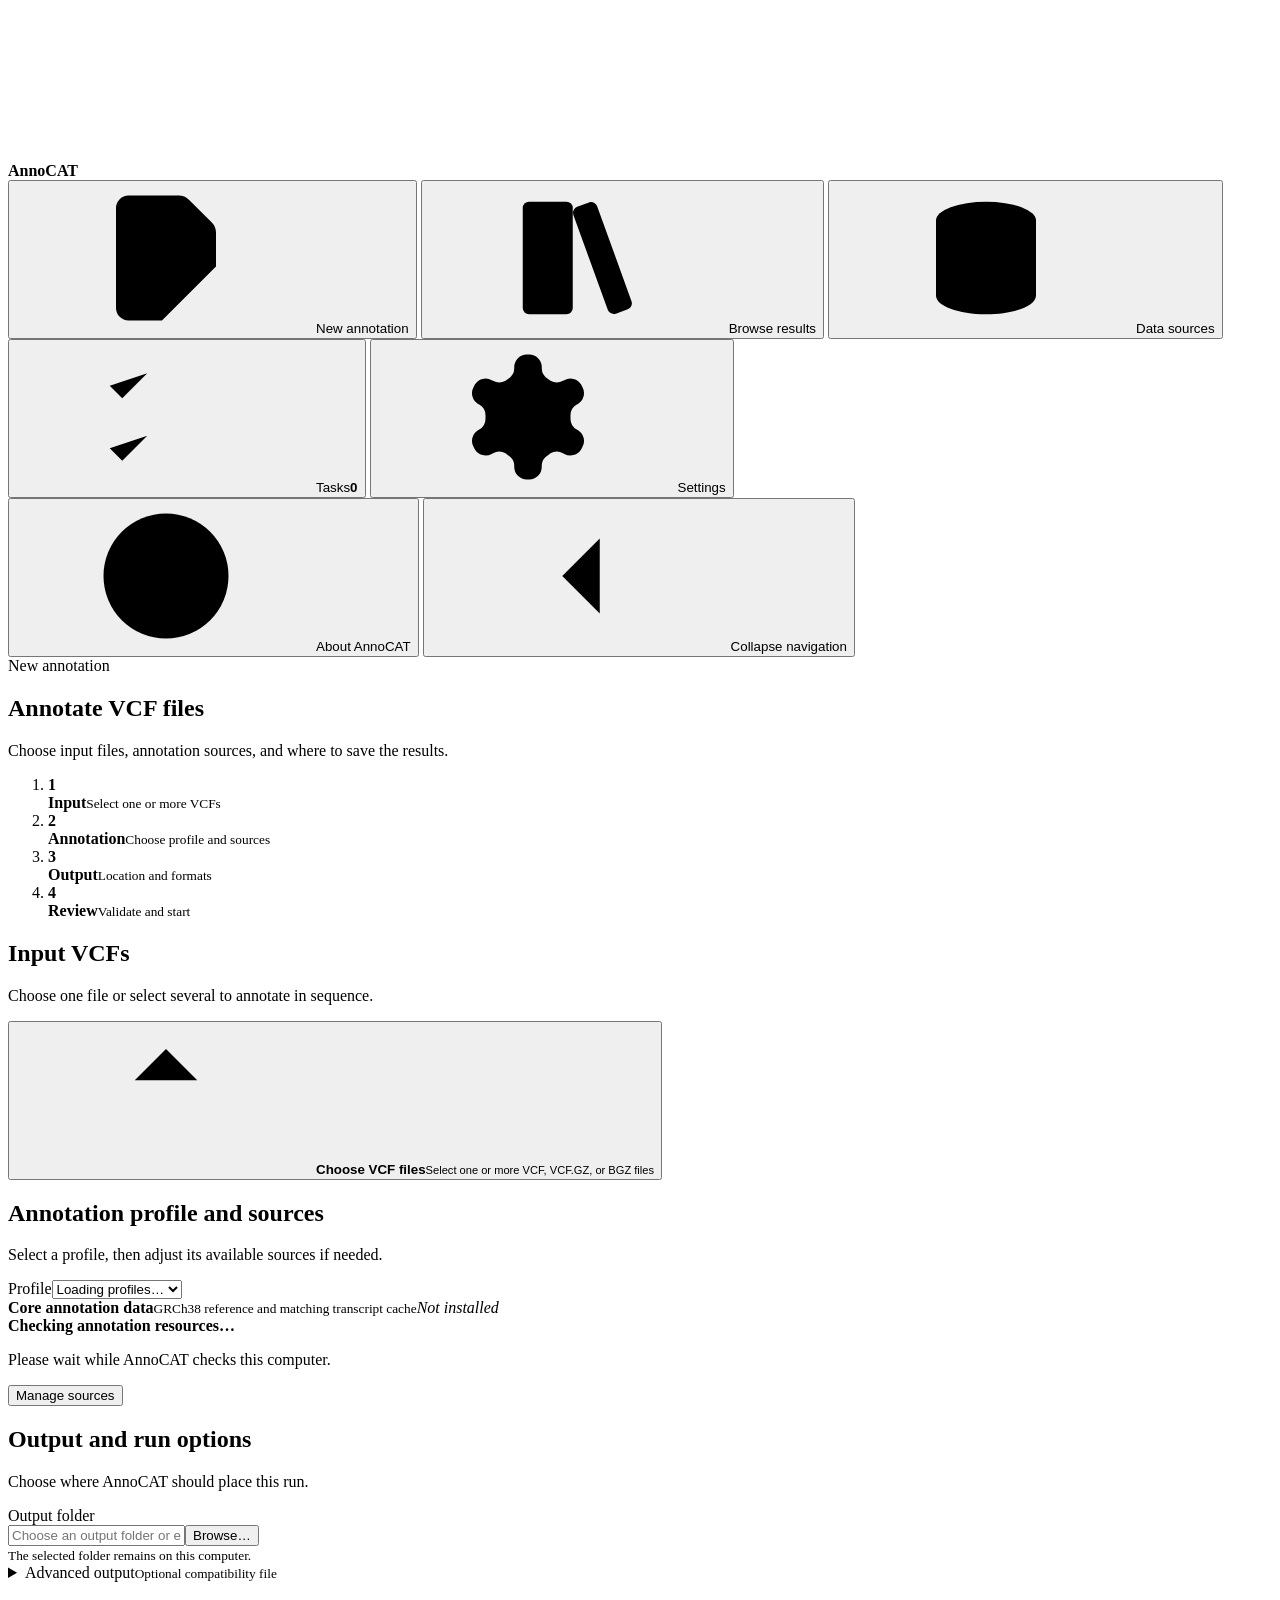
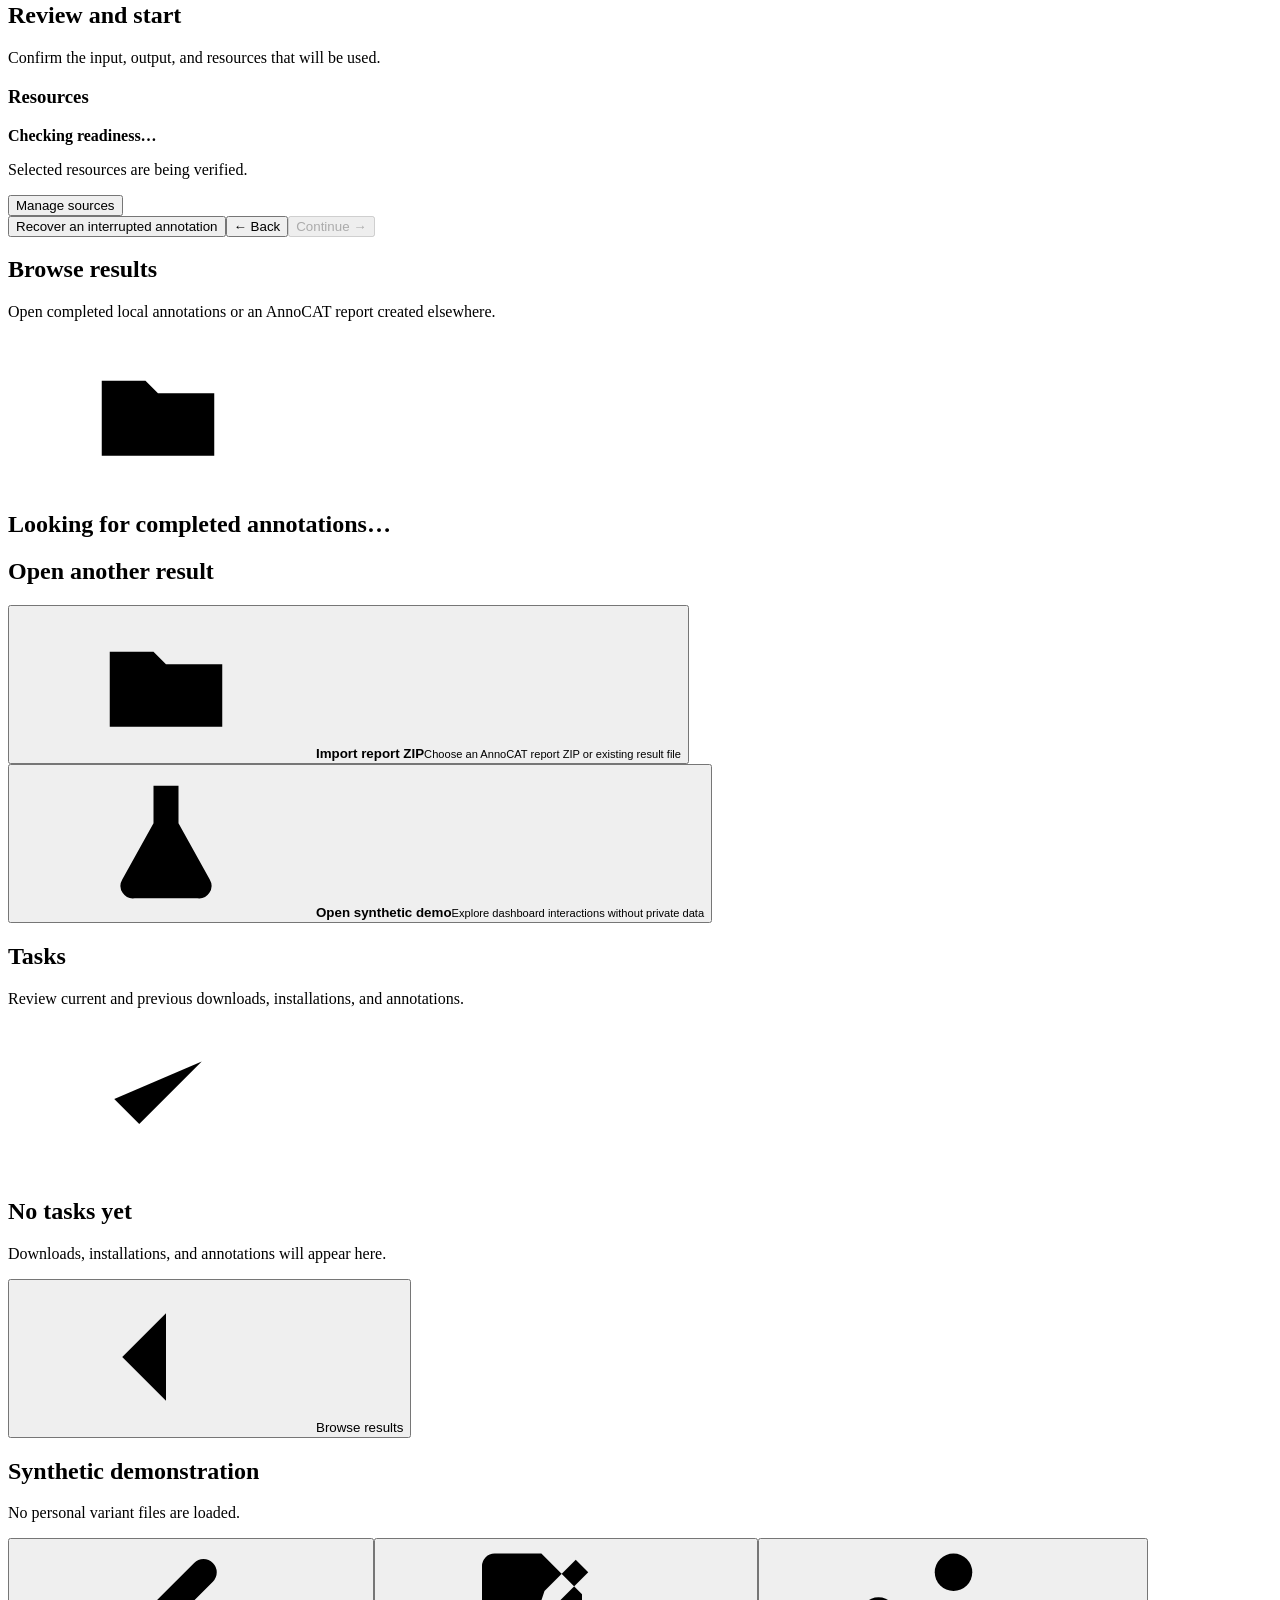
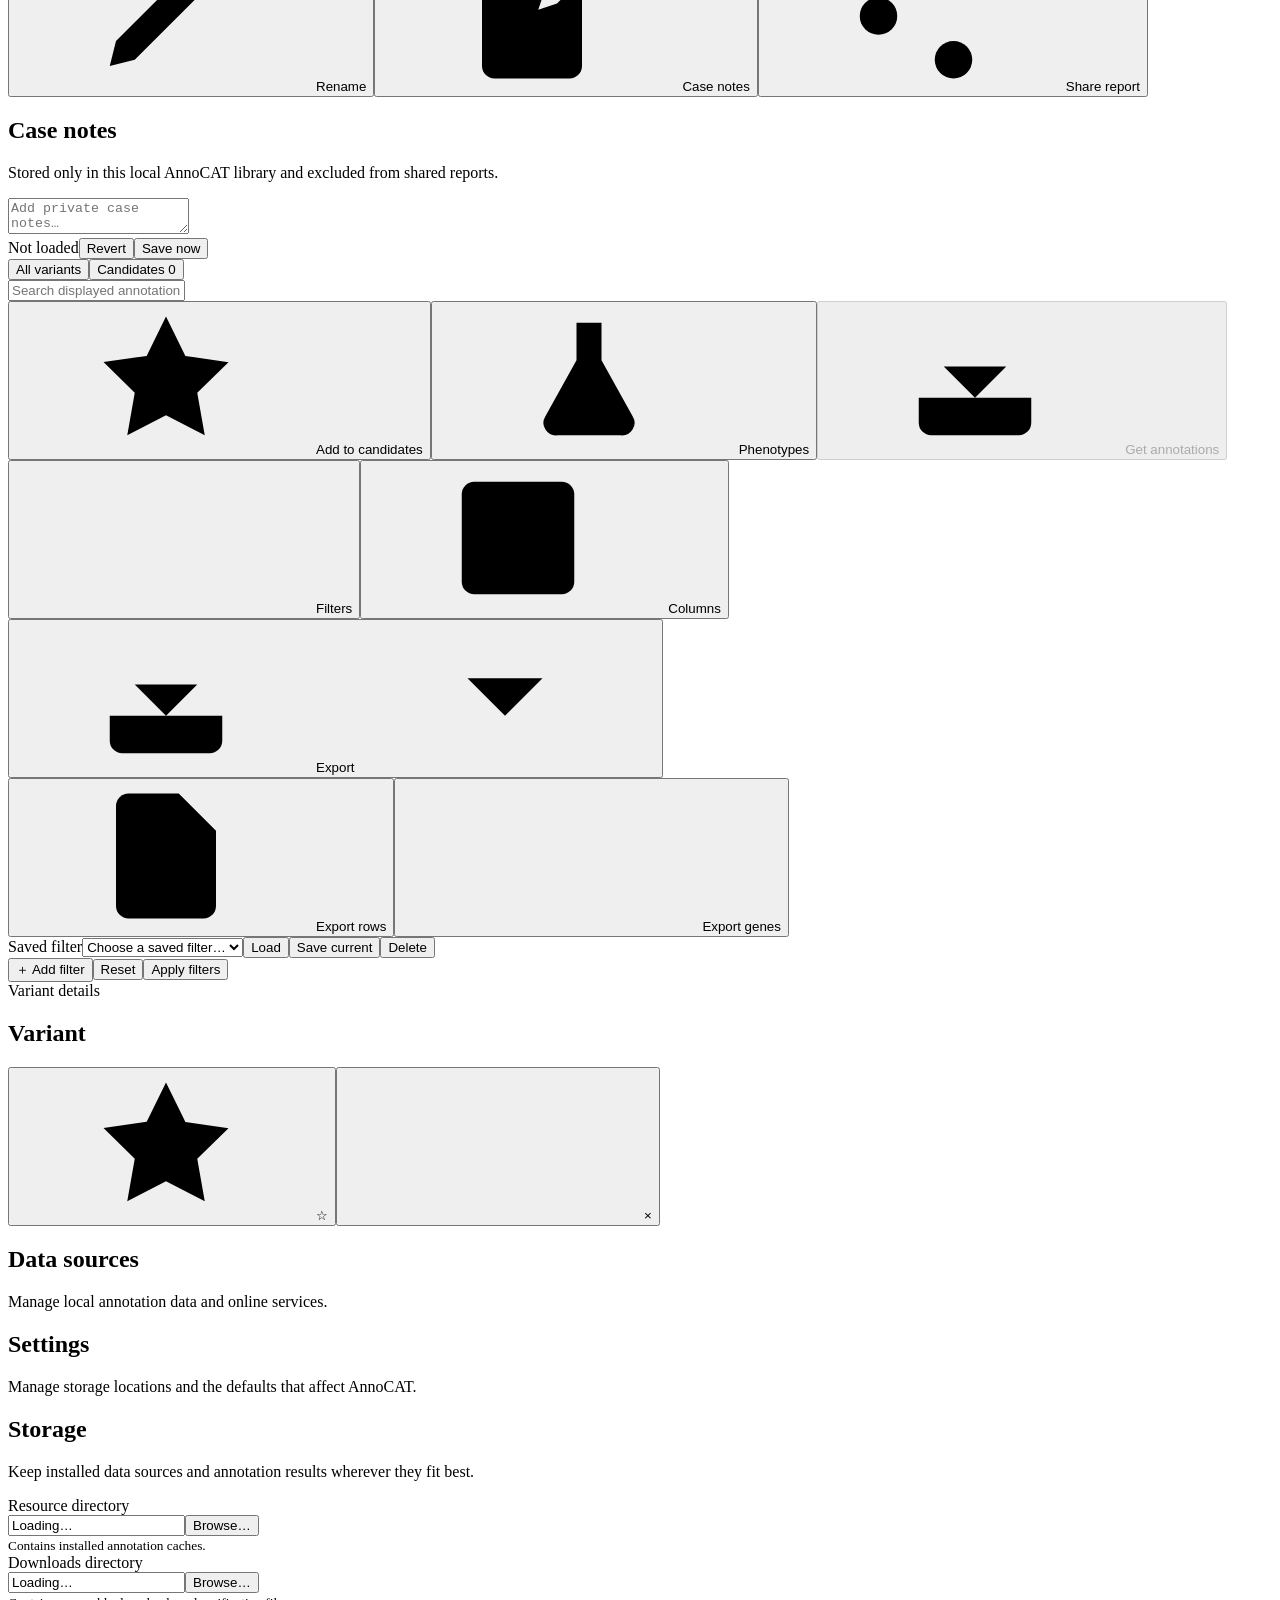
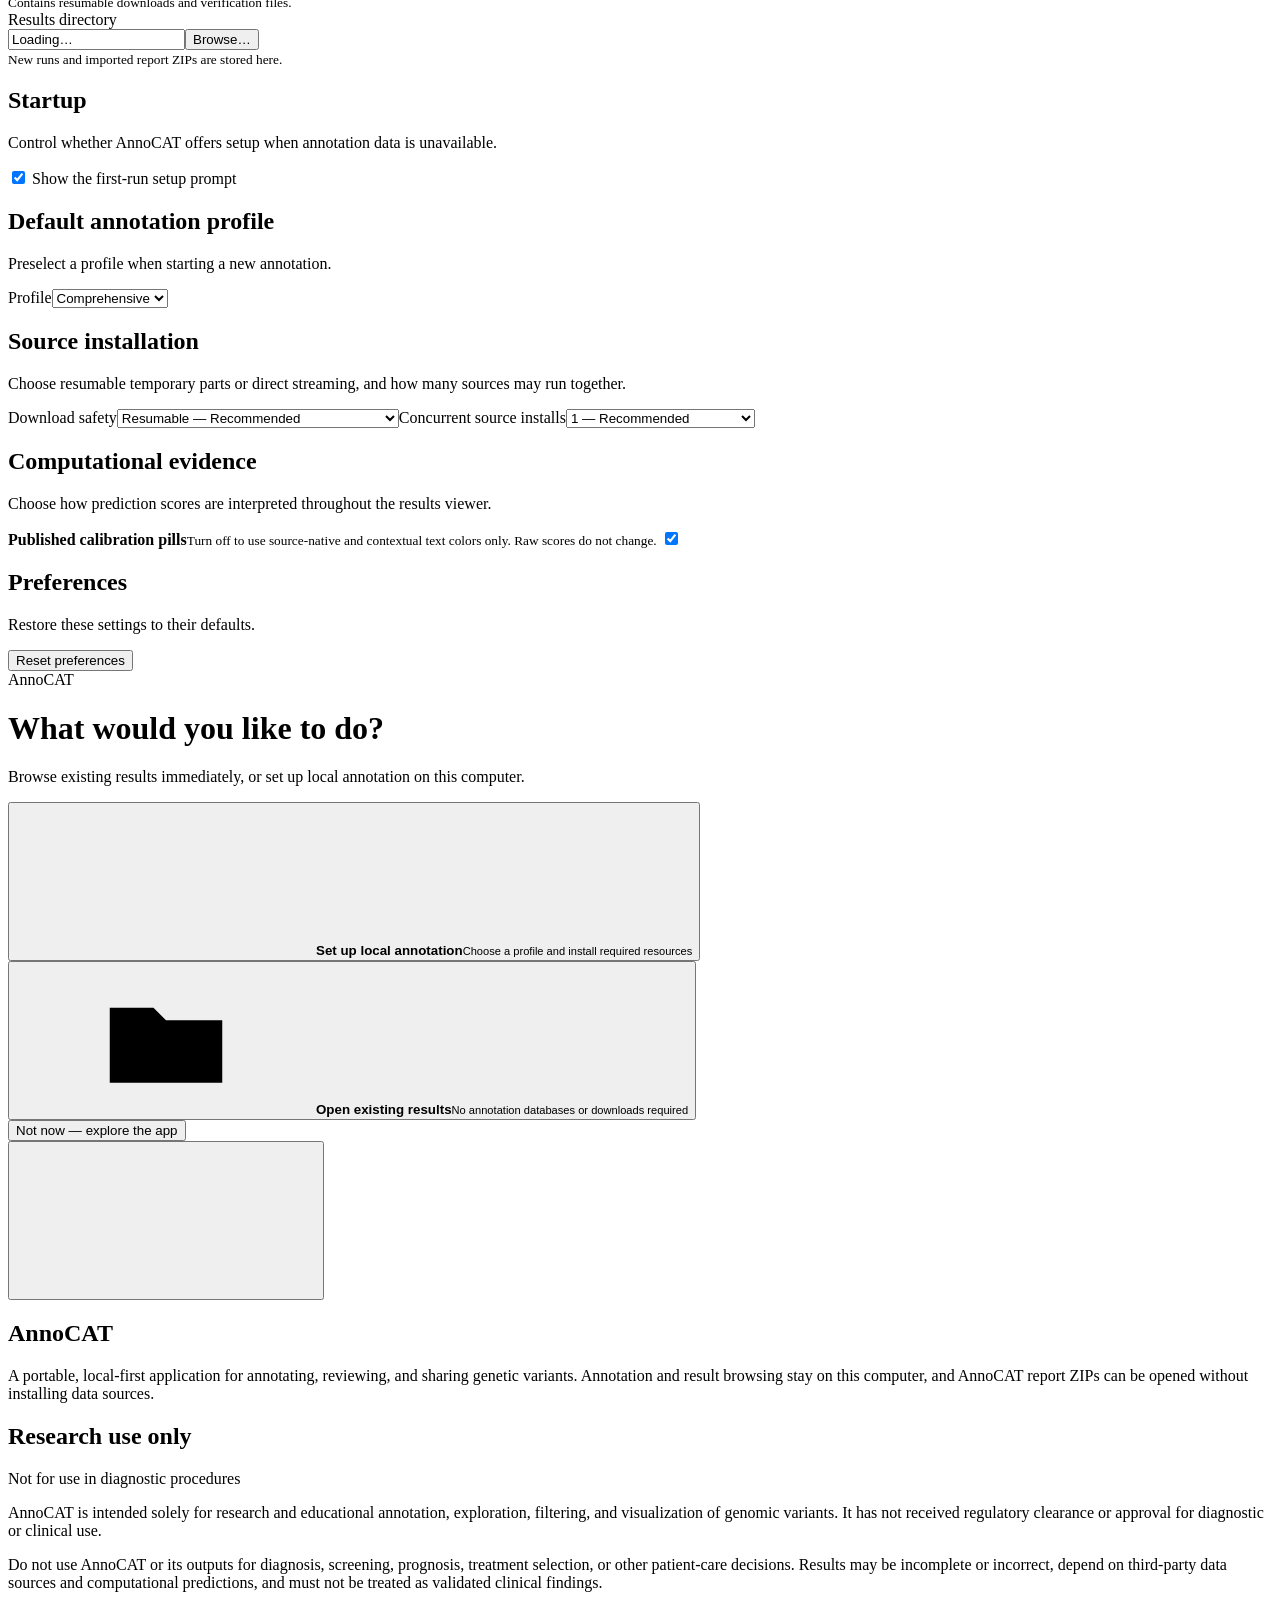
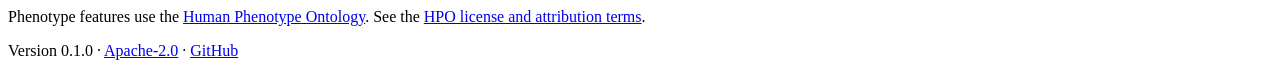
==== commit 63214d7d: "Unify evidence resolution and optimize result viewing" ====
--- a/web/index.html
+++ b/web/index.html
@@ -131,7 +131,15 @@
         <article class="fui-card fui-card--content"><h2>Startup</h2><p>Control whether AnnoCAT offers setup when annotation data is unavailable.</p><label class="fui-checkbox-field"><input id="show-setup" class="fui-checkbox" type="checkbox" checked> Show the first-run setup prompt</label></article>
         <article class="fui-card fui-card--content"><h2>Default annotation profile</h2><p>Preselect a profile when starting a new annotation.</p><label><span>Profile</span><select id="default-profile" class="fui-select"><option value="wgs">Comprehensive</option><option value="standard">Minimal</option><option value="online">Core + FAVOR</option></select></label></article>
         <article class="fui-card fui-card--content"><h2>Source installation</h2><p>Choose resumable temporary parts or direct streaming, and how many sources may run together.</p><label><span>Download safety</span><select id="source-input-mode" class="fui-select"><option value="resumable">Resumable — Recommended</option><option value="pure-streaming">Pure streaming — Uses less temporary disk</option></select></label><label><span>Concurrent source installs</span><select id="installation-concurrency" class="fui-select"><option value="1">1 — Recommended</option><option value="2">2 — Faster</option><option value="3">3 — High resource use</option><option value="4">4 — Maximum resource use</option></select></label></article>
-        <article class="fui-card fui-card--content"><h2>Preferences</h2><p>Restore startup, profile, and installation choices to their defaults.</p><button id="reset-preferences" class="fui-button" type="button">Reset preferences</button></article>
+        <article class="fui-card fui-card--content">
+          <h2>Computational evidence</h2>
+          <p>Choose how prediction scores are interpreted throughout the results viewer.</p>
+          <label class="fui-switch-field" for="use-calibrated-evidence-colors">
+            <span class="fui-switch-field__label"><strong>Published calibration pills</strong><small>Turn off to use source-native and contextual text colors only. Raw scores do not change.</small></span>
+            <input id="use-calibrated-evidence-colors" class="fui-switch" type="checkbox" role="switch" checked>
+          </label>
+        </article>
+        <article class="fui-card fui-card--content"><h2>Preferences</h2><p>Restore these settings to their defaults.</p><button id="reset-preferences" class="fui-button" type="button">Reset preferences</button></article>
       </div>
     </section>
   </main>
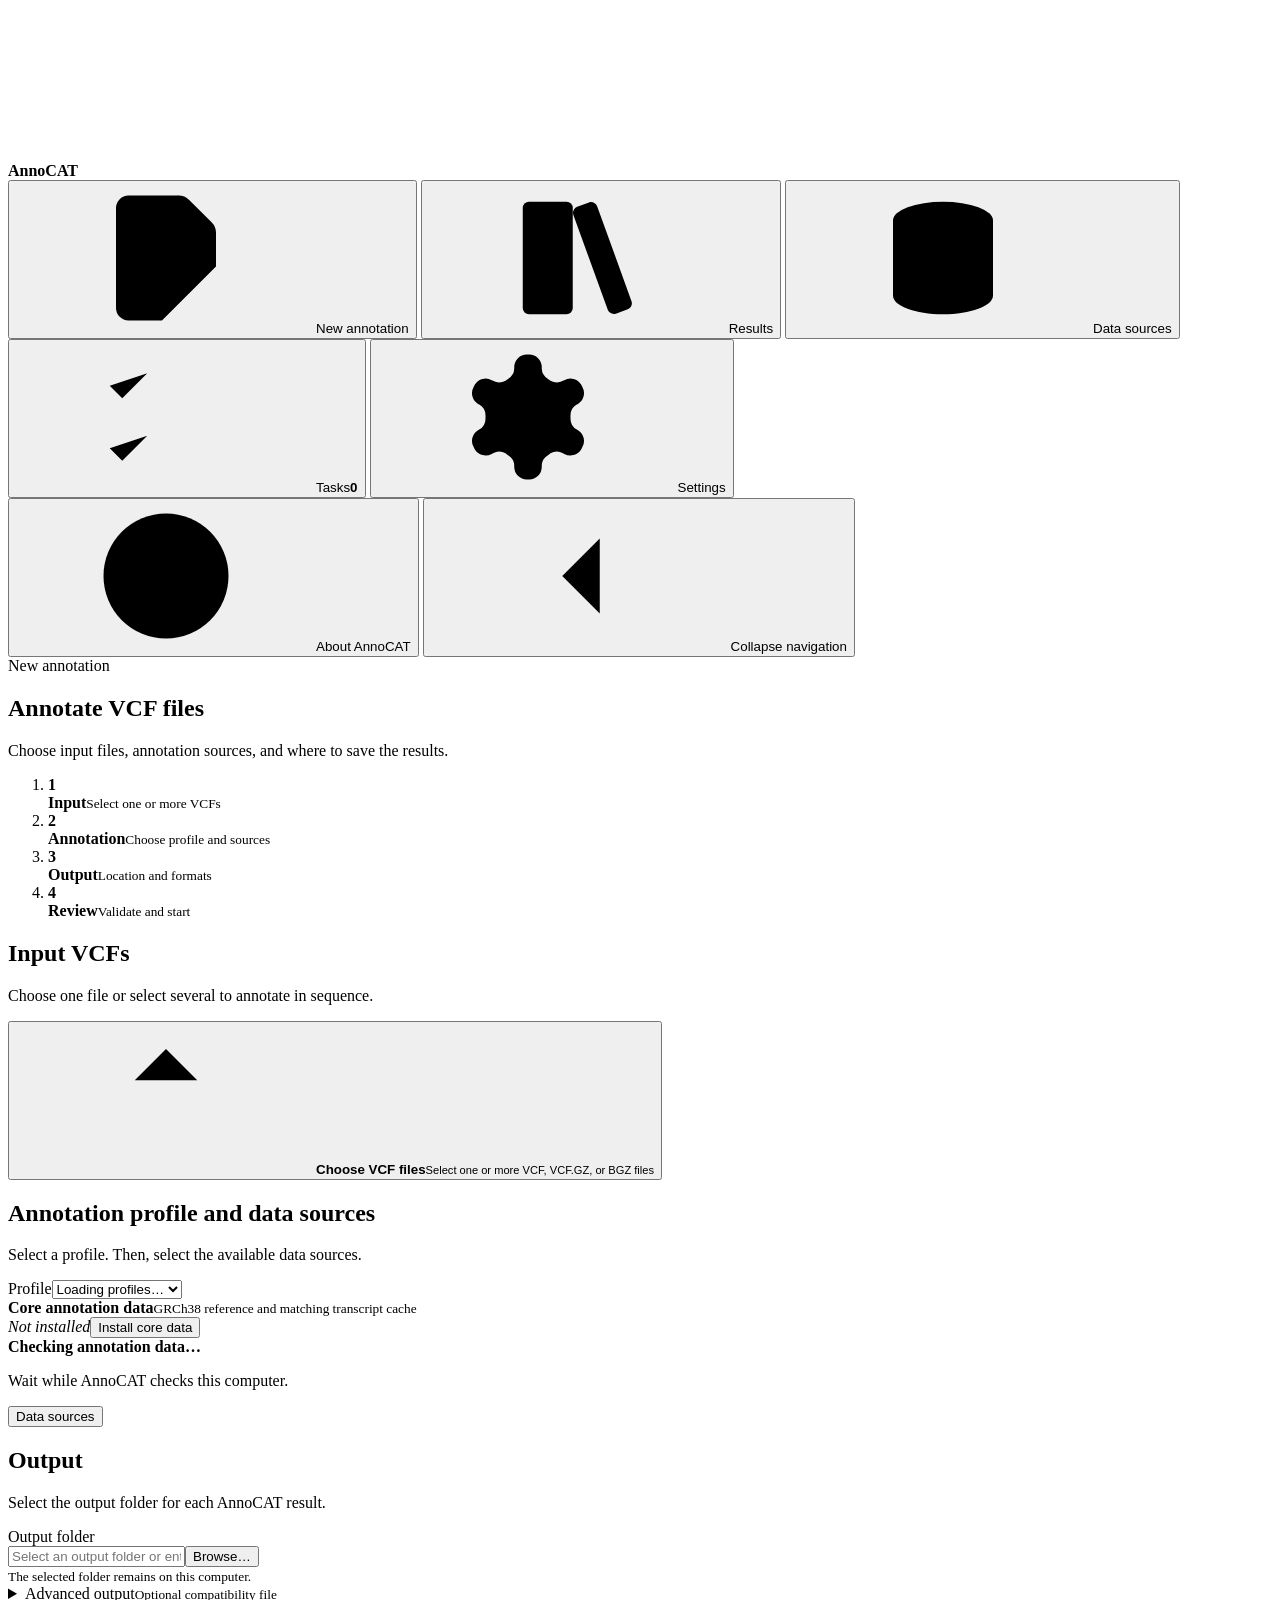
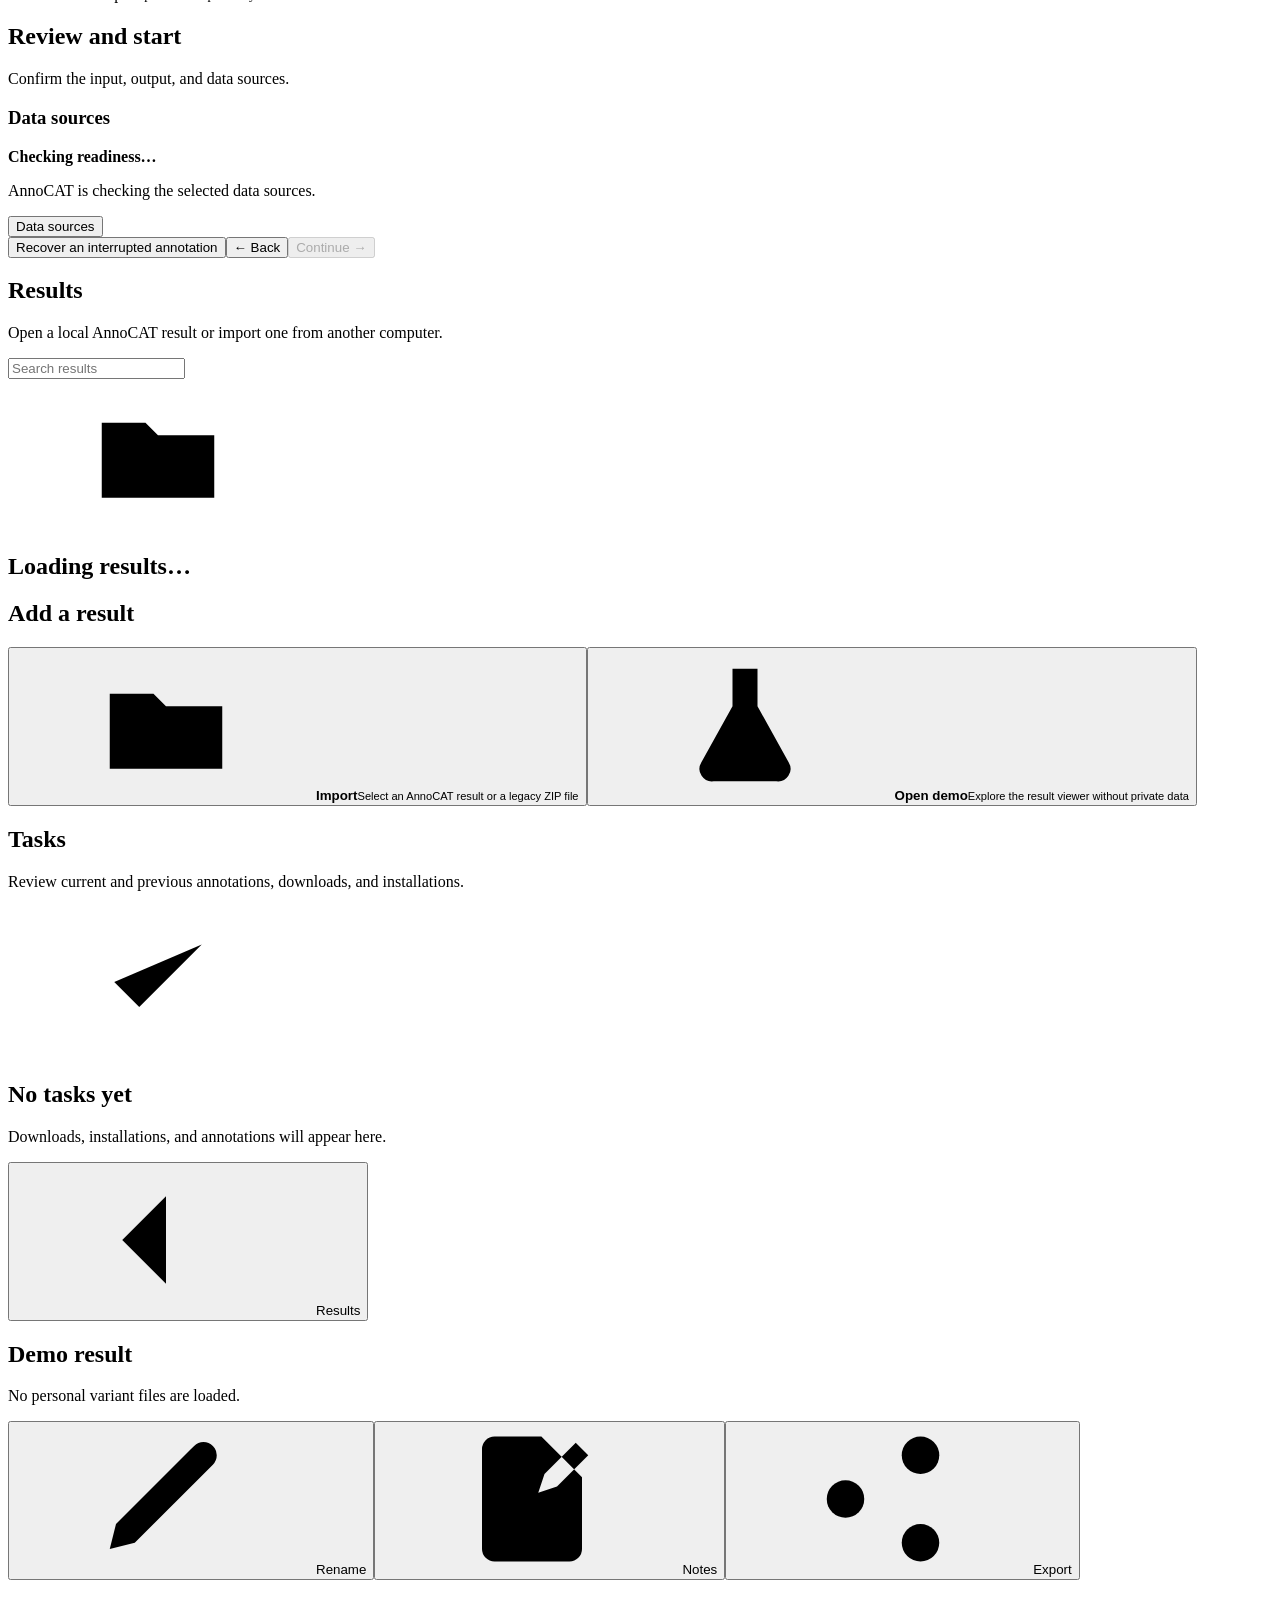
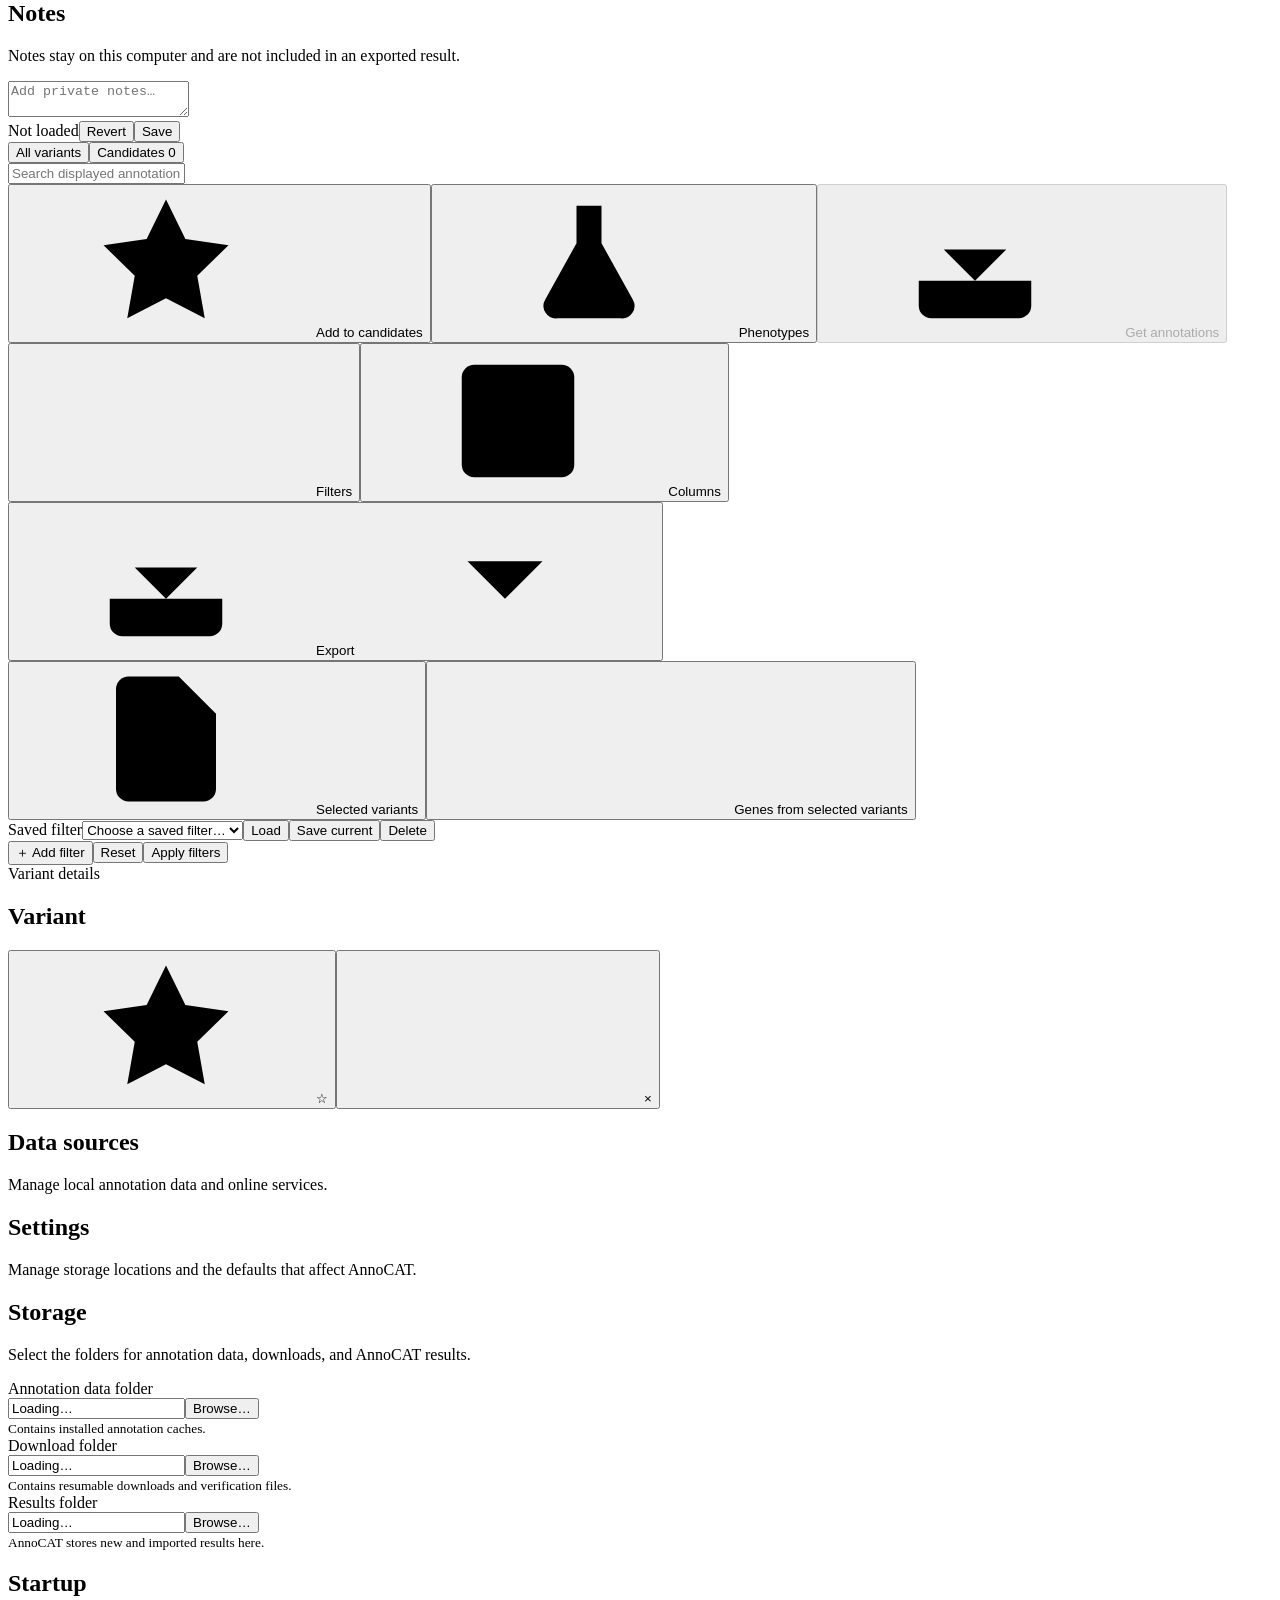
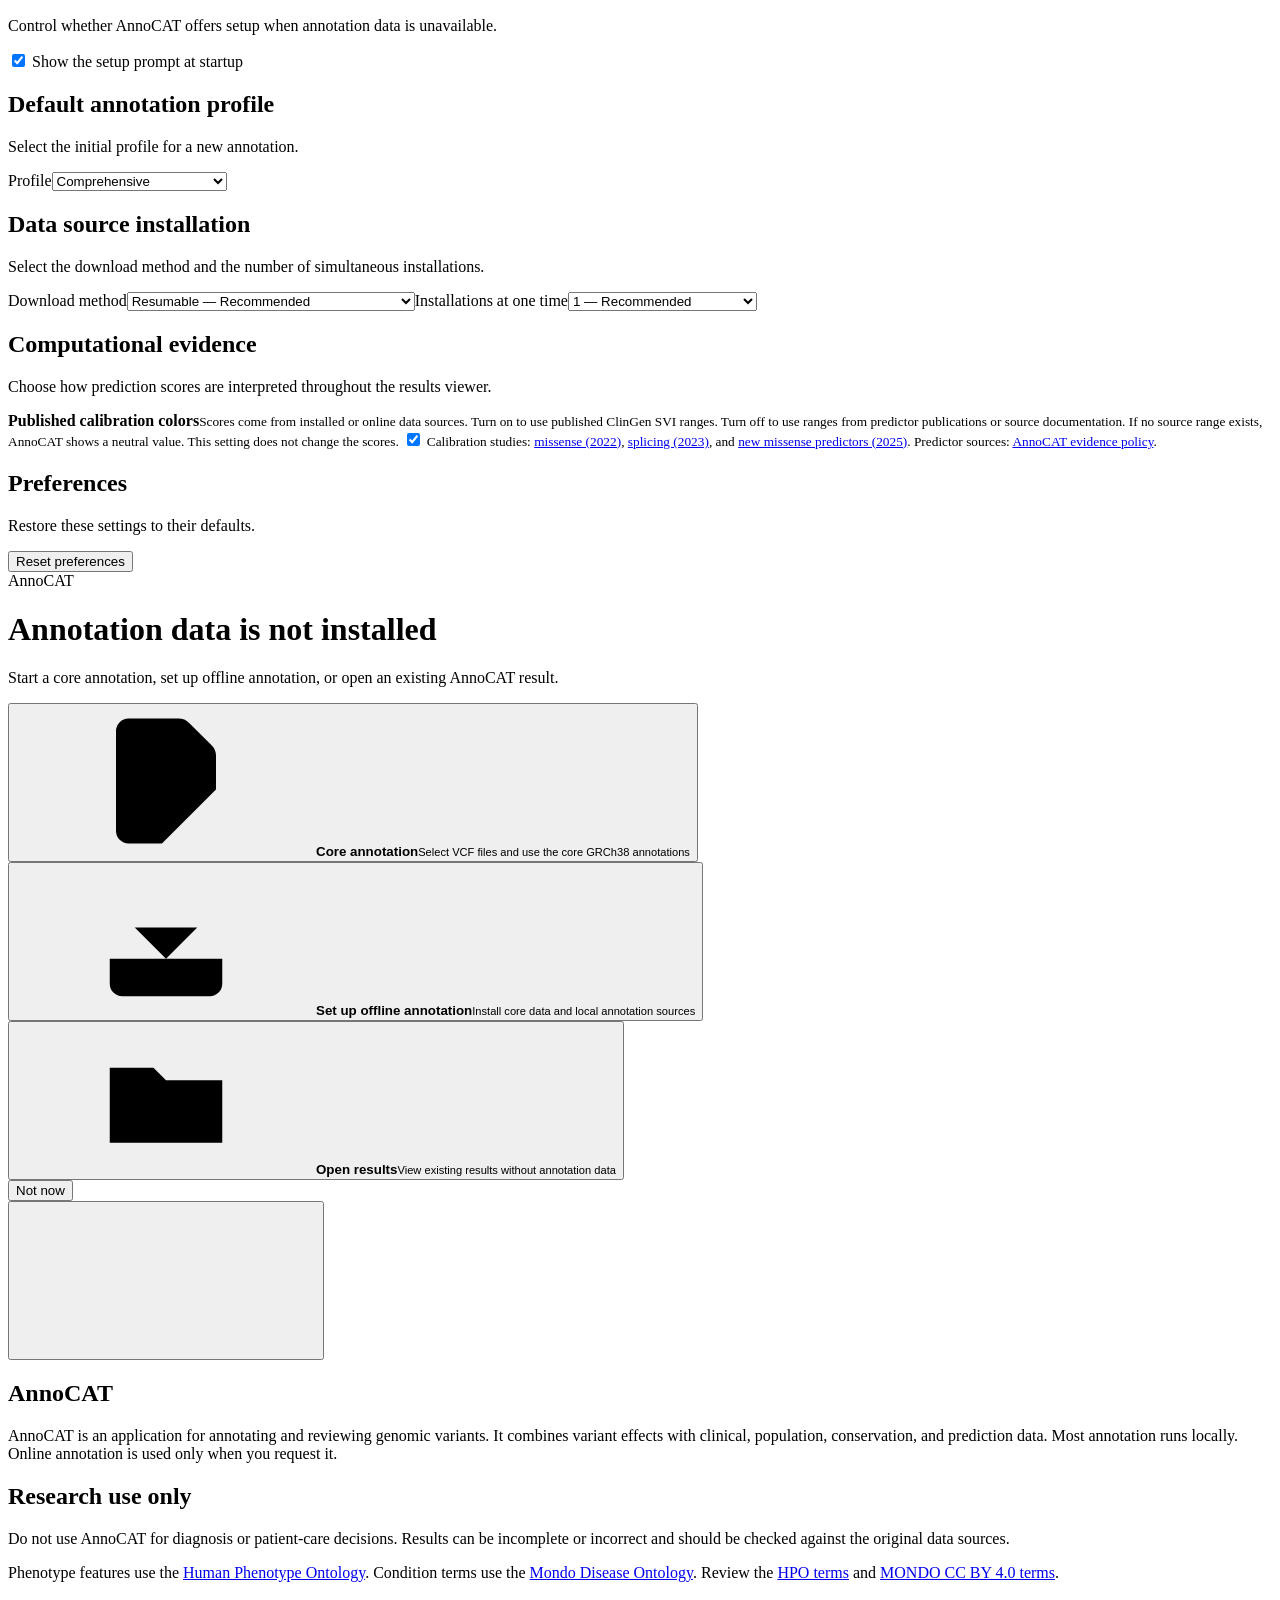
==== commit 79abac92: "Checkpoint current AnnoCAT work" ====
--- a/web/index.html
+++ b/web/index.html
@@ -54,7 +54,7 @@
     <div class="brand fui-navigation-rail__brand"><strong>Anno<span>CAT</span></strong></div>
     <nav class="fui-navigation-rail__nav" aria-label="Main navigation">
       <button class="nav-item fui-nav-item active" data-page="annotate"><svg class="ui-icon"><use href="#icon-file-plus"/></svg><span class="nav-label">New annotation</span></button>
-      <button class="nav-item fui-nav-item" data-page="browse"><svg class="ui-icon"><use href="#icon-library"/></svg><span class="nav-label">Browse results</span></button>
+      <button class="nav-item fui-nav-item" data-page="browse"><svg class="ui-icon"><use href="#icon-library"/></svg><span class="nav-label">Results</span></button>
       <button class="nav-item fui-nav-item" data-page="resources"><svg class="ui-icon"><use href="#icon-database"/></svg><span class="nav-label">Data sources</span></button>
       <button id="tasks-nav-button" class="nav-item fui-nav-item" data-page="logs"><svg class="ui-icon"><use href="#icon-list-checks"/></svg><span class="nav-label">Tasks</span><span id="task-nav-status" class="task-nav-status hidden" aria-live="polite"><span class="task-nav-dot" aria-hidden="true"></span><strong id="task-nav-count">0</strong></span></button>
       <button class="nav-item fui-nav-item" data-page="settings"><svg class="ui-icon"><use href="#icon-settings"/></svg><span class="nav-label">Settings</span></button>
@@ -79,30 +79,31 @@
 
         <form id="run-form" class="run-card fui-card fui-wizard">
           <section class="wizard-panel active-panel" data-step="1"><div class="section-title"><div><h2 class="fui-subtitle">Input VCFs</h2><p class="fui-text--secondary">Choose one file or select several to annotate in sequence.</p></div></div><input id="vcf-files" type="file" accept=".vcf,.vcf.gz,.vcf.bgz,.gz,.bgz" multiple hidden><button id="choose-vcfs" class="choice vcf-picker-card fui-card fui-card--interactive fui-card--choice" type="button"><svg class="ui-icon file-icon"><use href="#icon-upload"/></svg><strong>Choose VCF files</strong><small>Select one or more VCF, VCF.GZ, or BGZ files</small></button><div id="recovery-selection" class="inline-note hidden"></div><div id="selected-files" class="batch-files hidden"></div></section>
-          <section class="wizard-panel" data-step="2"><div class="section-title"><div><h2 class="fui-subtitle">Annotation profile and sources</h2><p class="fui-text--secondary">Select a profile, then adjust its available sources if needed.</p></div></div><label class="profile-field"><span>Profile</span><select id="profile" class="fui-select"><option value="">Loading profiles…</option></select></label><div class="source-option required-resource source-unavailable fui-choice-row"><span><strong>Core annotation data</strong><small>GRCh38 reference and matching transcript cache</small></span><em data-reference-state>Not installed</em></div><div id="wizard-sources" class="wizard-sources"></div><div id="wizard-readiness" class="wizard-readiness fui-status-message"><span class="readiness-dot"></span><div><strong>Checking annotation resources…</strong><p>Please wait while AnnoCAT checks this computer.</p></div><button type="button" class="fui-button" data-page-link="resources">Manage sources</button></div></section>
-          <section class="wizard-panel" data-step="3"><div class="section-title"><div><h2 class="fui-subtitle">Output and run options</h2><p class="fui-text--secondary">Choose where AnnoCAT should place this run.</p></div></div><input id="output-directory-fallback" type="file" webkitdirectory directory hidden><label class="output-field"><span>Output folder</span><div class="path-field fui-control-group"><input id="output-folder" class="fui-input" placeholder="Choose an output folder or enter its path"><button id="browse-output" class="fui-button" type="button">Browse…</button></div><small id="folder-message">The selected folder remains on this computer.</small></label><details class="fui-accordion"><summary><span>Advanced output</span><small>Optional compatibility file</small></summary><div class="advanced-grid"><fieldset class="fui-fieldset"><legend>Additional output</legend><label><input id="keep-annotated-vcf" class="fui-checkbox" type="checkbox"> Keep annotated VCF</label><small>AnnoCAT always creates the compact canonical result used by the viewer. Retaining VCF can substantially increase a WGS run's disk usage.</small></fieldset></div></details></section>
-          <section class="wizard-panel" data-step="4"><div class="section-title"><div><h2 class="fui-subtitle">Review and start</h2><p class="fui-text--secondary">Confirm the input, output, and resources that will be used.</p></div></div><div id="annotation-notice" class="annotation-notice fui-status-message fui-status-message--danger hidden" role="alert"></div><div id="review-summary" class="review-summary fui-summary-grid"></div><h3 class="review-subhead fui-subtitle">Resources</h3><div id="resource-review" class="resource-review fui-key-value-list"></div><div id="review-readiness" class="wizard-readiness fui-status-message"><span class="readiness-dot"></span><div><strong>Checking readiness…</strong><p>Selected resources are being verified.</p></div><button type="button" class="fui-button" data-page-link="resources">Manage sources</button></div></section>
+          <section class="wizard-panel" data-step="2"><div class="section-title"><div><h2 class="fui-subtitle">Annotation profile and data sources</h2><p class="fui-text--secondary">Select a profile. Then, select the available data sources.</p></div></div><label class="profile-field"><span>Profile</span><select id="profile" class="fui-select"><option value="">Loading profiles…</option></select></label><div class="source-option required-resource source-unavailable fui-choice-row"><span><strong>Core annotation data</strong><small>GRCh38 reference and matching transcript cache</small></span><div class="source-actions"><em data-reference-state>Not installed</em><button type="button" class="fui-button fui-button--primary" data-core-install data-core-install-label="Install core data">Install core data</button></div></div><div id="wizard-sources" class="wizard-sources"></div><div id="wizard-readiness" class="wizard-readiness fui-status-message"><span class="readiness-dot"></span><div><strong>Checking annotation data…</strong><p>Wait while AnnoCAT checks this computer.</p></div><button type="button" class="fui-button" data-page-link="resources">Data sources</button></div></section>
+          <section class="wizard-panel" data-step="3"><div class="section-title"><div><h2 class="fui-subtitle">Output</h2><p class="fui-text--secondary">Select the output folder for each AnnoCAT result.</p></div></div><input id="output-directory-fallback" type="file" webkitdirectory directory hidden><label class="output-field"><span>Output folder</span><div class="path-field fui-control-group"><input id="output-folder" class="fui-input" placeholder="Select an output folder or enter its path"><button id="browse-output" class="fui-button" type="button">Browse…</button></div><small id="folder-message">The selected folder remains on this computer.</small></label><details class="fui-accordion"><summary><span>Advanced output</span><small>Optional compatibility file</small></summary><div class="advanced-grid"><fieldset class="fui-fieldset"><legend>Additional output</legend><label><input id="keep-annotated-vcf" class="fui-checkbox" type="checkbox"> Keep annotated VCF</label><small>AnnoCAT always creates an AnnoCAT result. An annotated VCF increases the storage use for a WGS annotation.</small></fieldset></div></details></section>
+          <section class="wizard-panel" data-step="4"><div class="section-title"><div><h2 class="fui-subtitle">Review and start</h2><p class="fui-text--secondary">Confirm the input, output, and data sources.</p></div></div><div id="annotation-notice" class="annotation-notice fui-status-message fui-status-message--danger hidden" role="alert"></div><div id="review-summary" class="review-summary fui-summary-grid"></div><h3 class="review-subhead fui-subtitle">Data sources</h3><div id="resource-review" class="resource-review fui-key-value-list"></div><div id="review-readiness" class="wizard-readiness fui-status-message"><span class="readiness-dot"></span><div><strong>Checking readiness…</strong><p>AnnoCAT is checking the selected data sources.</p></div><button type="button" class="fui-button" data-page-link="resources">Data sources</button></div></section>
           <div class="run-actions fui-card__footer fui-wizard__footer"><button id="recover-annotation" class="text-button fui-button fui-button--transparent fui-button--small" type="button">Recover an interrupted annotation</button><button class="secondary fui-button hidden" id="back-step" type="button">← Back</button><button class="primary fui-button fui-button--primary" id="continue" type="button" disabled>Continue <span>→</span></button></div>
         </form>
       </div>
     </section>
 
     <section id="browse" class="page">
-      <div class="page-heading fui-page-header"><h1 class="fui-page-header__title">Browse results</h1><p class="fui-page-header__description">Open completed local annotations or an AnnoCAT report created elsewhere.</p></div>
-      <div id="completed-runs" class="completed-runs" aria-live="polite"><div class="empty-card compact fui-card"><svg class="ui-icon empty-icon"><use href="#icon-folder"/></svg><h2>Looking for completed annotations…</h2></div></div>
-      <h2 class="browse-subhead fui-subtitle">Open another result</h2>
-      <div class="choice-grid"><button class="choice fui-card fui-card--interactive fui-card--choice"><svg class="ui-icon"><use href="#icon-folder"/></svg><strong>Import report ZIP</strong><small>Choose an AnnoCAT report ZIP or existing result file</small></button><button id="open-demo" class="choice fui-card fui-card--interactive fui-card--choice"><svg class="ui-icon"><use href="#icon-flask"/></svg><strong>Open synthetic demo</strong><small>Explore dashboard interactions without private data</small></button></div>
+      <div class="page-heading fui-page-header"><h1 class="fui-page-header__title">Results</h1><p class="fui-page-header__description">Open a local AnnoCAT result or import one from another computer.</p></div>
+      <div class="result-library-toolbar fui-toolbar"><label class="result-library-search"><input id="result-library-search" class="fui-input" type="search" placeholder="Search results" aria-label="Search results"></label><output id="result-library-status" class="fui-caption" aria-live="polite"></output></div>
+      <div id="completed-runs" class="completed-runs" aria-live="polite"><div class="empty-card compact fui-card"><svg class="ui-icon empty-icon"><use href="#icon-folder"/></svg><h2>Loading results…</h2></div></div>
+      <h2 class="browse-subhead fui-subtitle">Add a result</h2>
+      <div class="choice-grid"><button class="choice fui-card fui-card--interactive fui-card--choice"><svg class="ui-icon"><use href="#icon-folder"/></svg><strong>Import</strong><small>Select an AnnoCAT result or a legacy ZIP file</small></button><button id="open-demo" class="choice fui-card fui-card--interactive fui-card--choice"><svg class="ui-icon"><use href="#icon-flask"/></svg><strong>Open demo</strong><small>Explore the result viewer without private data</small></button></div>
     </section>
 
     <section id="logs" class="page">
-      <div class="page-heading fui-page-header"><h1 class="fui-page-header__title">Tasks</h1><p class="fui-page-header__description">Review current and previous downloads, installations, and annotations.</p></div>
+      <div class="page-heading fui-page-header"><h1 class="fui-page-header__title">Tasks</h1><p class="fui-page-header__description">Review current and previous annotations, downloads, and installations.</p></div>
       <div id="jobs-list" class="jobs-list"><div class="empty-card compact fui-card"><svg class="ui-icon empty-icon"><use href="#icon-check"/></svg><h2>No tasks yet</h2><p>Downloads, installations, and annotations will appear here.</p></div></div>
     </section>
 
     <section id="results" class="page">
-      <div class="results-heading fui-workspace-header"><div class="fui-workspace-header__identity"><button id="back-to-browse" class="text-button fui-button fui-button--transparent fui-button--small"><svg class="ui-icon"><use href="#icon-arrow-left"/></svg><span>Browse results</span></button><h1 class="fui-workspace-header__title">Synthetic demonstration</h1><p class="fui-workspace-header__metadata">No personal variant files are loaded.</p></div><div class="results-tools"><button id="rename-report" class="secondary fui-button hidden" type="button"><svg class="ui-icon prototype-action-icon"><use href="#icon-pencil"/></svg><span>Rename</span></button><button id="case-notes-button" class="secondary fui-button hidden" type="button"><svg class="ui-icon prototype-action-icon"><use href="#icon-notebook-pen"/></svg><span>Case notes</span></button><button id="share-report" class="secondary fui-button hidden" type="button"><svg class="ui-icon prototype-action-icon"><use href="#icon-share"/></svg><span>Share report</span></button></div></div>
-      <section id="case-notes-panel" class="case-notes-panel fui-panel hidden"><div><h2 class="fui-subtitle">Case notes</h2><p class="fui-text--secondary">Stored only in this local AnnoCAT library and excluded from shared reports.</p></div><textarea id="case-notes-editor" class="fui-textarea" maxlength="1048576" placeholder="Add private case notes…"></textarea><div class="case-notes-actions"><span id="case-notes-status" class="fui-caption">Not loaded</span><button id="revert-case-notes" class="fui-button" type="button">Revert</button><button id="save-case-notes" class="fui-button" type="button">Save now</button></div></section>
-      <div class="results-layout"><div class="results-panel fui-panel fui-panel--workspace"><div class="result-view-tabs fui-tabs" role="tablist" aria-label="Result view"><button id="all-variants-tab" class="fui-tab active" type="button" role="tab" aria-selected="true">All variants</button><button id="candidates-tab" class="fui-tab" type="button" role="tab" aria-selected="false">Candidates <span id="candidate-count">0</span></button><output id="result-page-status" class="result-count-status" aria-live="polite"></output></div><div class="toolbar fui-toolbar fui-toolbar--results"><input id="search" class="fui-input" placeholder="Search displayed annotation fields"><div class="result-pager"><button id="candidate-selected" class="fui-button hidden" type="button"><svg class="ui-icon prototype-action-icon"><use href="#icon-star"/></svg><span id="candidate-selected-label">Add to candidates</span></button><button id="phenotypes" class="fui-button" type="button" aria-haspopup="dialog"><svg class="ui-icon prototype-action-icon"><use href="#icon-flask"/></svg><span>Phenotypes</span></button><button id="favor" class="fui-button" type="button" aria-label="Get online annotations" aria-haspopup="dialog" aria-expanded="false" aria-controls="favor-popover" disabled><svg class="ui-icon prototype-action-icon"><use href="#icon-download"/></svg><span>Get annotations</span></button><button id="filters" class="fui-button" type="button" aria-label="Filters" aria-haspopup="dialog" aria-expanded="false" aria-controls="result-filters"><svg class="ui-icon prototype-action-icon"><use href="#icon-filter"/></svg><span>Filters</span></button><button id="columns" class="fui-button" type="button" aria-label="Columns" aria-haspopup="dialog" aria-expanded="false" aria-controls="column-menu"><svg class="ui-icon prototype-action-icon"><use href="#icon-columns"/></svg><span>Columns</span></button><div id="selection-actions" class="selection-actions hidden"><button id="selection-actions-toggle" class="fui-button" type="button" aria-haspopup="menu" aria-expanded="false" aria-label="Export selected rows" title="Export selected rows"><svg class="ui-icon prototype-action-icon"><use href="#icon-download"/></svg><span>Export</span><svg class="ui-icon prototype-action-icon menu-chevron"><use href="#icon-chevron-down"/></svg></button><div id="selection-actions-menu" class="selection-actions-menu fui-popover fui-popover--menu hidden" role="menu"><button id="export-selected-rows" class="fui-menu-item" type="button" role="menuitem"><svg class="ui-icon prototype-action-icon"><use href="#icon-file-text"/></svg><span id="export-selected-rows-label">Export rows</span></button><button id="export-selected-genes" class="fui-menu-item" type="button" role="menuitem"><svg class="ui-icon prototype-action-icon"><use href="#icon-list"/></svg><span id="export-selected-genes-label">Export genes</span></button></div></div></div></div><section id="result-filters" class="result-filters fui-popover fui-popover--dialog hidden" role="dialog" aria-label="Variant filters"><div class="filter-preset-bar"><label class="fui-field"><span class="fui-field__label">Saved filter</span><select id="saved-filter-presets" class="fui-select"><option value="">Choose a saved filter…</option></select></label><button id="load-filter-preset" class="fui-button" type="button">Load</button><button id="save-filter-preset" class="fui-button" type="button">Save current</button><button id="delete-filter-preset" class="fui-button" type="button">Delete</button></div><div id="filter-rules" class="filter-rules"></div><div class="result-filter-actions"><button id="add-filter-rule" class="fui-button" type="button" aria-label="Add another filter">＋ Add filter</button><span id="filter-message" class="fui-caption" aria-live="polite"></span><button id="reset-filters" class="fui-button" type="button">Reset</button><button id="apply-filters" class="primary fui-button fui-button--primary" type="button">Apply filters</button></div></section><div id="column-menu" class="column-menu fui-popover fui-popover--dialog hidden" role="dialog" aria-label="Displayed columns"></div><section id="favor-popover" class="favor-popover fui-popover fui-popover--dialog hidden" role="dialog" aria-label="Get online annotations"></section><div class="table-wrap"><table class="fui-data-grid"><thead><tr id="head"></tr></thead><tbody id="rows"></tbody></table><div id="result-scroll-sentinel" class="result-scroll-sentinel" aria-live="polite"></div></div></div><aside id="variant-detail" class="variant-detail fui-panel fui-panel--workspace fui-panel--split-start hidden" aria-live="polite"><div class="variant-detail-heading fui-panel__header"><div><span class="fui-panel__eyebrow">Variant details</span><h2 id="variant-detail-title" class="fui-panel__title">Variant</h2></div><button id="detail-candidate-toggle" class="detail-candidate-toggle fui-button fui-button--icon hidden" type="button" aria-pressed="false" aria-label="Add to candidates" title="Add to candidates"><svg class="ui-icon prototype-action-icon"><use href="#icon-star"/></svg><span class="legacy-icon">☆</span></button><button id="close-variant-detail" class="fui-button fui-button--icon" type="button" aria-label="Close variant details"><svg class="ui-icon prototype-action-icon"><use href="#icon-close"/></svg><span class="legacy-icon">×</span></button></div><div id="variant-detail-body"></div></aside></div>
+       <div class="results-heading fui-workspace-header"><div class="fui-workspace-header__identity"><button id="back-to-browse" class="text-button fui-button fui-button--transparent fui-button--small"><svg class="ui-icon"><use href="#icon-arrow-left"/></svg><span>Results</span></button><h1 class="fui-workspace-header__title">Demo result</h1><p class="fui-workspace-header__metadata">No personal variant files are loaded.</p></div><div class="results-tools"><button id="rename-report" class="secondary fui-button hidden" type="button"><svg class="ui-icon prototype-action-icon"><use href="#icon-pencil"/></svg><span>Rename</span></button><button id="case-notes-button" class="secondary fui-button hidden" type="button"><svg class="ui-icon prototype-action-icon"><use href="#icon-notebook-pen"/></svg><span>Notes</span></button><button id="share-report" class="secondary fui-button hidden" type="button"><svg class="ui-icon prototype-action-icon"><use href="#icon-share"/></svg><span>Export</span></button></div></div>
+      <section id="case-notes-panel" class="case-notes-panel fui-panel hidden"><div><h2 class="fui-subtitle">Notes</h2><p class="fui-text--secondary">Notes stay on this computer and are not included in an exported result.</p></div><textarea id="case-notes-editor" class="fui-textarea" maxlength="1048576" placeholder="Add private notes…"></textarea><div class="case-notes-actions"><span id="case-notes-status" class="fui-caption">Not loaded</span><button id="revert-case-notes" class="fui-button" type="button">Revert</button><button id="save-case-notes" class="fui-button" type="button">Save</button></div></section>
+      <div class="results-layout"><div class="results-panel fui-panel fui-panel--workspace"><div class="result-view-tabs fui-tabs" role="tablist" aria-label="Result view"><button id="all-variants-tab" class="fui-tab active" type="button" role="tab" aria-selected="true">All variants</button><button id="candidates-tab" class="fui-tab" type="button" role="tab" aria-selected="false">Candidates <span id="candidate-count">0</span></button><output id="result-page-status" class="result-count-status" aria-live="polite"></output></div><div class="toolbar fui-toolbar fui-toolbar--results"><input id="search" class="fui-input" placeholder="Search displayed annotation fields"><div class="result-pager"><button id="candidate-selected" class="fui-button hidden" type="button"><svg class="ui-icon prototype-action-icon"><use href="#icon-star"/></svg><span id="candidate-selected-label">Add to candidates</span></button><button id="phenotypes" class="fui-button" type="button" aria-haspopup="dialog" aria-expanded="false" aria-controls="phenotype-popover"><svg class="ui-icon prototype-action-icon"><use href="#icon-flask"/></svg><span>Phenotypes</span></button><button id="favor" class="fui-button" type="button" aria-label="Get online annotations" aria-haspopup="dialog" aria-expanded="false" aria-controls="favor-popover" disabled><svg class="ui-icon prototype-action-icon"><use href="#icon-download"/></svg><span>Get annotations</span></button><button id="filters" class="fui-button" type="button" aria-label="Filters" aria-haspopup="dialog" aria-expanded="false" aria-controls="result-filters"><svg class="ui-icon prototype-action-icon"><use href="#icon-filter"/></svg><span>Filters</span><span class="fui-badge hidden" data-filter-count></span></button><button id="columns" class="fui-button" type="button" aria-label="Columns" aria-haspopup="dialog" aria-expanded="false" aria-controls="column-menu"><svg class="ui-icon prototype-action-icon"><use href="#icon-columns"/></svg><span>Columns</span></button><div id="selection-actions" class="selection-actions hidden"><button id="selection-actions-toggle" class="fui-button" type="button" aria-haspopup="menu" aria-expanded="false" aria-label="Export selected variants" title="Export selected variants"><svg class="ui-icon prototype-action-icon"><use href="#icon-download"/></svg><span>Export</span><svg class="ui-icon prototype-action-icon menu-chevron"><use href="#icon-chevron-down"/></svg></button><div id="selection-actions-menu" class="selection-actions-menu fui-popover fui-popover--menu hidden" role="menu"><button id="export-selected-rows" class="fui-menu-item" type="button" role="menuitem"><svg class="ui-icon prototype-action-icon"><use href="#icon-file-text"/></svg><span id="export-selected-rows-label">Selected variants</span></button><button id="export-selected-genes" class="fui-menu-item" type="button" role="menuitem"><svg class="ui-icon prototype-action-icon"><use href="#icon-list"/></svg><span id="export-selected-genes-label">Genes from selected variants</span></button></div></div></div></div><section id="result-filters" class="result-filters fui-popover fui-popover--dialog hidden" role="dialog" aria-label="Variant filters"><div class="filter-preset-bar"><label class="fui-field"><span class="fui-field__label">Saved filter</span><select id="saved-filter-presets" class="fui-select"><option value="">Choose a saved filter…</option></select></label><button id="load-filter-preset" class="fui-button" type="button">Load</button><button id="save-filter-preset" class="fui-button" type="button">Save current</button><button id="delete-filter-preset" class="fui-button" type="button">Delete</button></div><div id="filter-rules" class="filter-rules"></div><div class="result-filter-actions"><button id="add-filter-rule" class="fui-button" type="button" aria-label="Add another filter">＋ Add filter</button><span id="filter-message" class="fui-caption" aria-live="polite"></span><button id="reset-filters" class="fui-button" type="button">Reset</button><button id="apply-filters" class="primary fui-button fui-button--primary" type="button">Apply filters</button></div></section><div id="column-menu" class="column-menu fui-popover fui-popover--dialog hidden" role="dialog" aria-label="Displayed columns"></div><section id="favor-popover" class="favor-popover fui-popover fui-popover--dialog hidden" role="dialog" aria-label="Get online annotations"></section><div class="table-wrap"><table class="fui-data-grid"><thead><tr id="head"></tr></thead><tbody id="rows"></tbody></table><div id="result-scroll-sentinel" class="result-scroll-sentinel" aria-live="polite"></div></div></div><aside id="variant-detail" class="variant-detail fui-panel fui-panel--workspace fui-panel--split-start hidden" aria-live="polite"><div class="variant-detail-heading fui-panel__header"><div><span class="fui-panel__eyebrow">Variant details</span><h2 id="variant-detail-title" class="fui-panel__title">Variant</h2></div><button id="detail-candidate-toggle" class="detail-candidate-toggle fui-button fui-button--icon hidden" type="button" aria-pressed="false" aria-label="Add to candidates" title="Add to candidates"><svg class="ui-icon prototype-action-icon"><use href="#icon-star"/></svg><span class="legacy-icon">☆</span></button><button id="close-variant-detail" class="fui-button fui-button--icon" type="button" aria-label="Close variant details"><svg class="ui-icon prototype-action-icon"><use href="#icon-close"/></svg><span class="legacy-icon">×</span></button></div><div id="variant-detail-body"></div></aside></div>
     </section>
 
     <section id="resources" class="page"><div class="page-heading fui-page-header"><h1 class="fui-page-header__title">Data sources</h1><p class="fui-page-header__description">Manage local annotation data and online services.</p></div><div id="profile-install-actions" class="profile-install-actions"></div><div id="source-list" class="source-list"></div></section>
@@ -111,61 +112,58 @@
       <div class="settings-grid">
         <article class="settings-storage fui-card fui-card--content">
           <h2>Storage</h2>
-          <p>Keep installed data sources and annotation results wherever they fit best.</p>
+          <p>Select the folders for annotation data, downloads, and AnnoCAT results.</p>
           <div class="settings-path fui-field">
-            <label class="fui-field__label" for="settings-resource-path">Resource directory</label>
+            <label class="fui-field__label" for="settings-resource-path">Annotation data folder</label>
             <div class="path-field fui-control-group"><input id="settings-resource-path" class="fui-input" value="Loading…" readonly><button type="button" class="fui-button" data-pick-storage="resource">Browse…</button></div>
             <small id="settings-resource-message" class="fui-field__hint">Contains installed annotation caches.</small>
           </div>
           <div class="settings-path fui-field">
-            <label class="fui-field__label" for="settings-downloads-path">Downloads directory</label>
+            <label class="fui-field__label" for="settings-downloads-path">Download folder</label>
             <div class="path-field fui-control-group"><input id="settings-downloads-path" class="fui-input" value="Loading…" readonly><button type="button" class="fui-button" data-pick-storage="downloads">Browse…</button></div>
             <small id="settings-downloads-message" class="fui-field__hint">Contains resumable downloads and verification files.</small>
           </div>
           <div class="settings-path fui-field">
-            <label class="fui-field__label" for="settings-results-path">Results directory</label>
+            <label class="fui-field__label" for="settings-results-path">Results folder</label>
             <div class="path-field fui-control-group"><input id="settings-results-path" class="fui-input" value="Loading…" readonly><button type="button" class="fui-button" data-pick-storage="results">Browse…</button></div>
-            <small id="settings-results-message" class="fui-field__hint">New runs and imported report ZIPs are stored here.</small>
+            <small id="settings-results-message" class="fui-field__hint">AnnoCAT stores new and imported results here.</small>
           </div>
         </article>
-        <article class="fui-card fui-card--content"><h2>Startup</h2><p>Control whether AnnoCAT offers setup when annotation data is unavailable.</p><label class="fui-checkbox-field"><input id="show-setup" class="fui-checkbox" type="checkbox" checked> Show the first-run setup prompt</label></article>
-        <article class="fui-card fui-card--content"><h2>Default annotation profile</h2><p>Preselect a profile when starting a new annotation.</p><label><span>Profile</span><select id="default-profile" class="fui-select"><option value="wgs">Comprehensive</option><option value="standard">Minimal</option><option value="online">Core + FAVOR</option></select></label></article>
-        <article class="fui-card fui-card--content"><h2>Source installation</h2><p>Choose resumable temporary parts or direct streaming, and how many sources may run together.</p><label><span>Download safety</span><select id="source-input-mode" class="fui-select"><option value="resumable">Resumable — Recommended</option><option value="pure-streaming">Pure streaming — Uses less temporary disk</option></select></label><label><span>Concurrent source installs</span><select id="installation-concurrency" class="fui-select"><option value="1">1 — Recommended</option><option value="2">2 — Faster</option><option value="3">3 — High resource use</option><option value="4">4 — Maximum resource use</option></select></label></article>
+        <article class="fui-card fui-card--content"><h2>Startup</h2><p>Control whether AnnoCAT offers setup when annotation data is unavailable.</p><label class="fui-checkbox-field"><input id="show-setup" class="fui-checkbox" type="checkbox" checked> Show the setup prompt at startup</label></article>
+        <article class="fui-card fui-card--content"><h2>Default annotation profile</h2><p>Select the initial profile for a new annotation.</p><label><span>Profile</span><select id="default-profile" class="fui-select"><option value="wgs">Comprehensive</option><option value="standard">Standard</option><option value="online">Core + online annotations</option></select></label></article>
+        <article class="fui-card fui-card--content"><h2>Data source installation</h2><p>Select the download method and the number of simultaneous installations.</p><label><span>Download method</span><select id="source-input-mode" class="fui-select"><option value="resumable">Resumable — Recommended</option><option value="pure-streaming">Direct download — Uses less temporary disk</option></select></label><label><span>Installations at one time</span><select id="installation-concurrency" class="fui-select"><option value="1">1 — Recommended</option><option value="2">2 — Faster</option><option value="3">3 — High resource use</option><option value="4">4 — Maximum resource use</option></select></label></article>
         <article class="fui-card fui-card--content">
           <h2>Computational evidence</h2>
           <p>Choose how prediction scores are interpreted throughout the results viewer.</p>
           <label class="fui-switch-field" for="use-calibrated-evidence-colors">
-            <span class="fui-switch-field__label"><strong>Published calibration pills</strong><small>Turn off to use source-native and contextual text colors only. Raw scores do not change.</small></span>
+            <span class="fui-switch-field__label"><strong>Published calibration colors</strong><small>Scores come from installed or online data sources. Turn on to use published ClinGen SVI ranges. Turn off to use ranges from predictor publications or source documentation. If no source range exists, AnnoCAT shows a neutral value. This setting does not change the scores.</small></span>
             <input id="use-calibrated-evidence-colors" class="fui-switch" type="checkbox" role="switch" checked>
           </label>
+          <small class="fui-field__hint">Calibration studies: <a href="https://pmc.ncbi.nlm.nih.gov/articles/PMC9748256/" target="_blank" rel="noopener noreferrer">missense (2022)</a>, <a href="https://pmc.ncbi.nlm.nih.gov/articles/PMC10357475/" target="_blank" rel="noopener noreferrer">splicing (2023)</a>, and <a href="https://pmc.ncbi.nlm.nih.gov/articles/PMC12208618/" target="_blank" rel="noopener noreferrer">new missense predictors (2025)</a>. Predictor sources: <a href="https://github.com/annocat-project/AnnoCAT/blob/master/docs/computational-evidence-display-policy.md" target="_blank" rel="noopener noreferrer">AnnoCAT evidence policy</a>.</small>
         </article>
         <article class="fui-card fui-card--content"><h2>Preferences</h2><p>Restore these settings to their defaults.</p><button id="reset-preferences" class="fui-button" type="button">Reset preferences</button></article>
       </div>
     </section>
   </main>
   <div id="first-run" class="setup-overlay fui-dialog-backdrop hidden" role="dialog" aria-modal="true" aria-labelledby="setup-title">
-    <div class="setup-modal fui-dialog fui-dialog--padded" tabindex="-1"><div class="setup-wordmark" aria-label="AnnoCAT">Anno<span>CAT</span></div><h1 id="setup-title">What would you like to do?</h1><p class="fui-dialog__description">Browse existing results immediately, or set up local annotation on this computer.</p><div class="setup-actions"><button id="setup-annotation" class="setup-choice primary-choice fui-card fui-card--interactive fui-card--choice"><svg class="ui-icon"><use href="#icon-plus"/></svg><strong>Set up local annotation</strong><small>Choose a profile and install required resources</small></button><button id="setup-open-results" class="setup-choice fui-card fui-card--interactive fui-card--choice"><svg class="ui-icon"><use href="#icon-folder"/></svg><strong>Open existing results</strong><small>No annotation databases or downloads required</small></button></div><button id="setup-later" class="text-button fui-button fui-button--transparent fui-button--small">Not now — explore the app</button></div>
+    <div class="setup-modal fui-dialog fui-dialog--padded" tabindex="-1"><div class="setup-wordmark" aria-label="AnnoCAT">Anno<span>CAT</span></div><h1 id="setup-title">Annotation data is not installed</h1><p class="fui-dialog__description">Start a core annotation, set up offline annotation, or open an existing AnnoCAT result.</p><div class="setup-actions"><button id="setup-core-annotation" class="setup-choice primary-choice fui-card fui-card--interactive fui-card--choice"><svg class="ui-icon"><use href="#icon-file-plus"/></svg><strong>Core annotation</strong><small>Select VCF files and use the core GRCh38 annotations</small></button><button id="setup-offline" class="setup-choice fui-card fui-card--interactive fui-card--choice"><svg class="ui-icon"><use href="#icon-download"/></svg><strong>Set up offline annotation</strong><small>Install core data and local annotation sources</small></button><button id="setup-open-results" class="setup-choice fui-card fui-card--interactive fui-card--choice"><svg class="ui-icon"><use href="#icon-folder"/></svg><strong>Open results</strong><small>View existing results without annotation data</small></button></div><button id="setup-later" class="text-button fui-button fui-button--transparent fui-button--small">Not now</button></div>
   </div>
   <div id="about-overlay" class="about-overlay fui-dialog-backdrop hidden" role="presentation">
     <section id="about-dialog" class="about-dialog fui-dialog" role="dialog" aria-modal="true" aria-labelledby="about-title" tabindex="-1">
       <button id="about-close" class="about-close fui-button fui-button--icon" type="button" aria-label="Close About AnnoCAT"><svg class="ui-icon"><use href="#icon-close"/></svg></button>
       <div class="about-scroll fui-dialog__content">
-        <h1 id="about-title" class="about-wordmark fui-brand-title" aria-label="AnnoCAT">Anno<span>CAT</span></h1>
-        <p class="about-lead fui-dialog__description">A portable, local-first application for annotating, reviewing, and sharing genetic variants. Annotation and result browsing stay on this computer, and AnnoCAT report ZIPs can be opened without installing data sources.</p>
-        <section class="about-use-notice fui-card" aria-labelledby="about-use-title">
-          <header class="about-use-heading">
-            <div>
-              <h2 id="about-use-title" class="fui-card__title">Research use only</h2>
-              <p class="fui-card__metadata">Not for use in diagnostic procedures</p>
-            </div>
-          </header>
-          <div class="about-use-copy fui-card__description">
-            <p>AnnoCAT is intended solely for research and educational annotation, exploration, filtering, and visualization of genomic variants. It has not received regulatory clearance or approval for diagnostic or clinical use.</p>
-            <p>Do not use AnnoCAT or its outputs for diagnosis, screening, prognosis, treatment selection, or other patient-care decisions. Results may be incomplete or incorrect, depend on third-party data sources and computational predictions, and must not be treated as validated clinical findings.</p>
-          </div>
-        </section>
-        <p class="about-data-attribution fui-caption">Phenotype features use the <a href="https://hpo.jax.org/" target="_blank" rel="noopener noreferrer">Human Phenotype Ontology</a>. See the <a href="https://human-phenotype-ontology.github.io/license.html" target="_blank" rel="noopener noreferrer">HPO license and attribution terms</a>.</p>
-        <p class="about-version fui-caption">Version <span id="about-version">0.1.0</span> · <a href="https://www.apache.org/licenses/LICENSE-2.0" target="_blank" rel="noopener noreferrer">Apache-2.0</a> · <a href="https://github.com/annocat-project/AnnoCAT" target="_blank" rel="noopener noreferrer">GitHub</a></p>
+        <header class="about-header">
+          <h1 id="about-title" class="about-wordmark fui-brand-title" aria-label="AnnoCAT">Anno<span>CAT</span></h1>
+          <p class="about-lead fui-dialog__description">AnnoCAT is an application for annotating and reviewing genomic variants. It combines variant effects with clinical, population, conservation, and prediction data. Most annotation runs locally. Online annotation is used only when you request it.</p>
+        </header>
+        <div class="about-body">
+          <section class="about-section" aria-labelledby="about-use-title">
+            <h2 id="about-use-title">Research use only</h2>
+            <p class="about-use-notice">Do not use AnnoCAT for diagnosis or patient-care decisions. Results can be incomplete or incorrect and should be checked against the original data sources.</p>
+          </section>
+          <p class="about-data-attribution fui-caption">Phenotype features use the <a href="https://hpo.jax.org/" target="_blank" rel="noopener noreferrer">Human Phenotype Ontology</a>. Condition terms use the <a href="https://mondo.monarchinitiative.org/" target="_blank" rel="noopener noreferrer">Mondo Disease Ontology</a>. Review the <a href="https://human-phenotype-ontology.github.io/license.html" target="_blank" rel="noopener noreferrer">HPO terms</a> and <a href="https://mondo.monarchinitiative.org/pages/download/" target="_blank" rel="noopener noreferrer">MONDO CC BY 4.0 terms</a>.</p>
+        </div>
+        <footer class="about-version fui-caption">Version <span id="about-version">0.1.0</span> · <a href="https://www.apache.org/licenses/LICENSE-2.0" target="_blank" rel="noopener noreferrer">Apache-2.0</a> · <a href="https://github.com/annocat-project/AnnoCAT" target="_blank" rel="noopener noreferrer">GitHub</a></footer>
       </div>
     </section>
   </div>
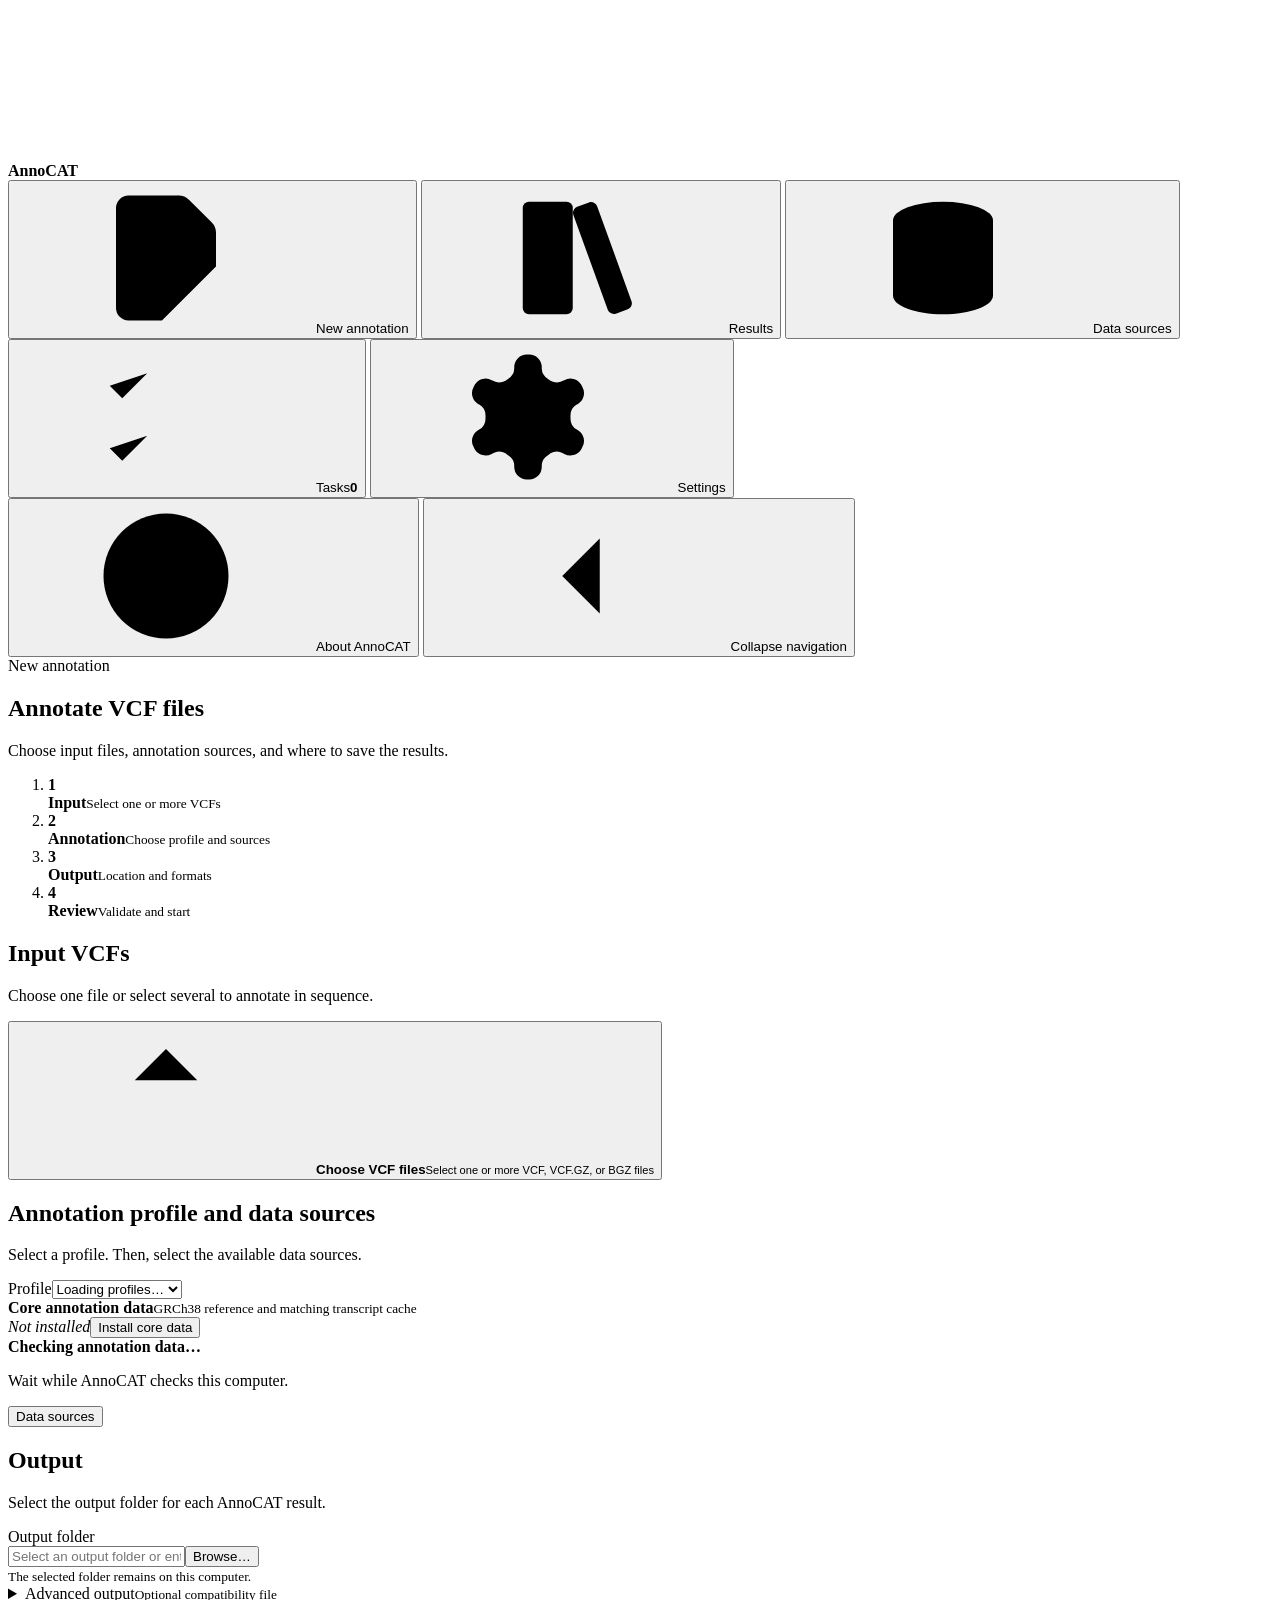
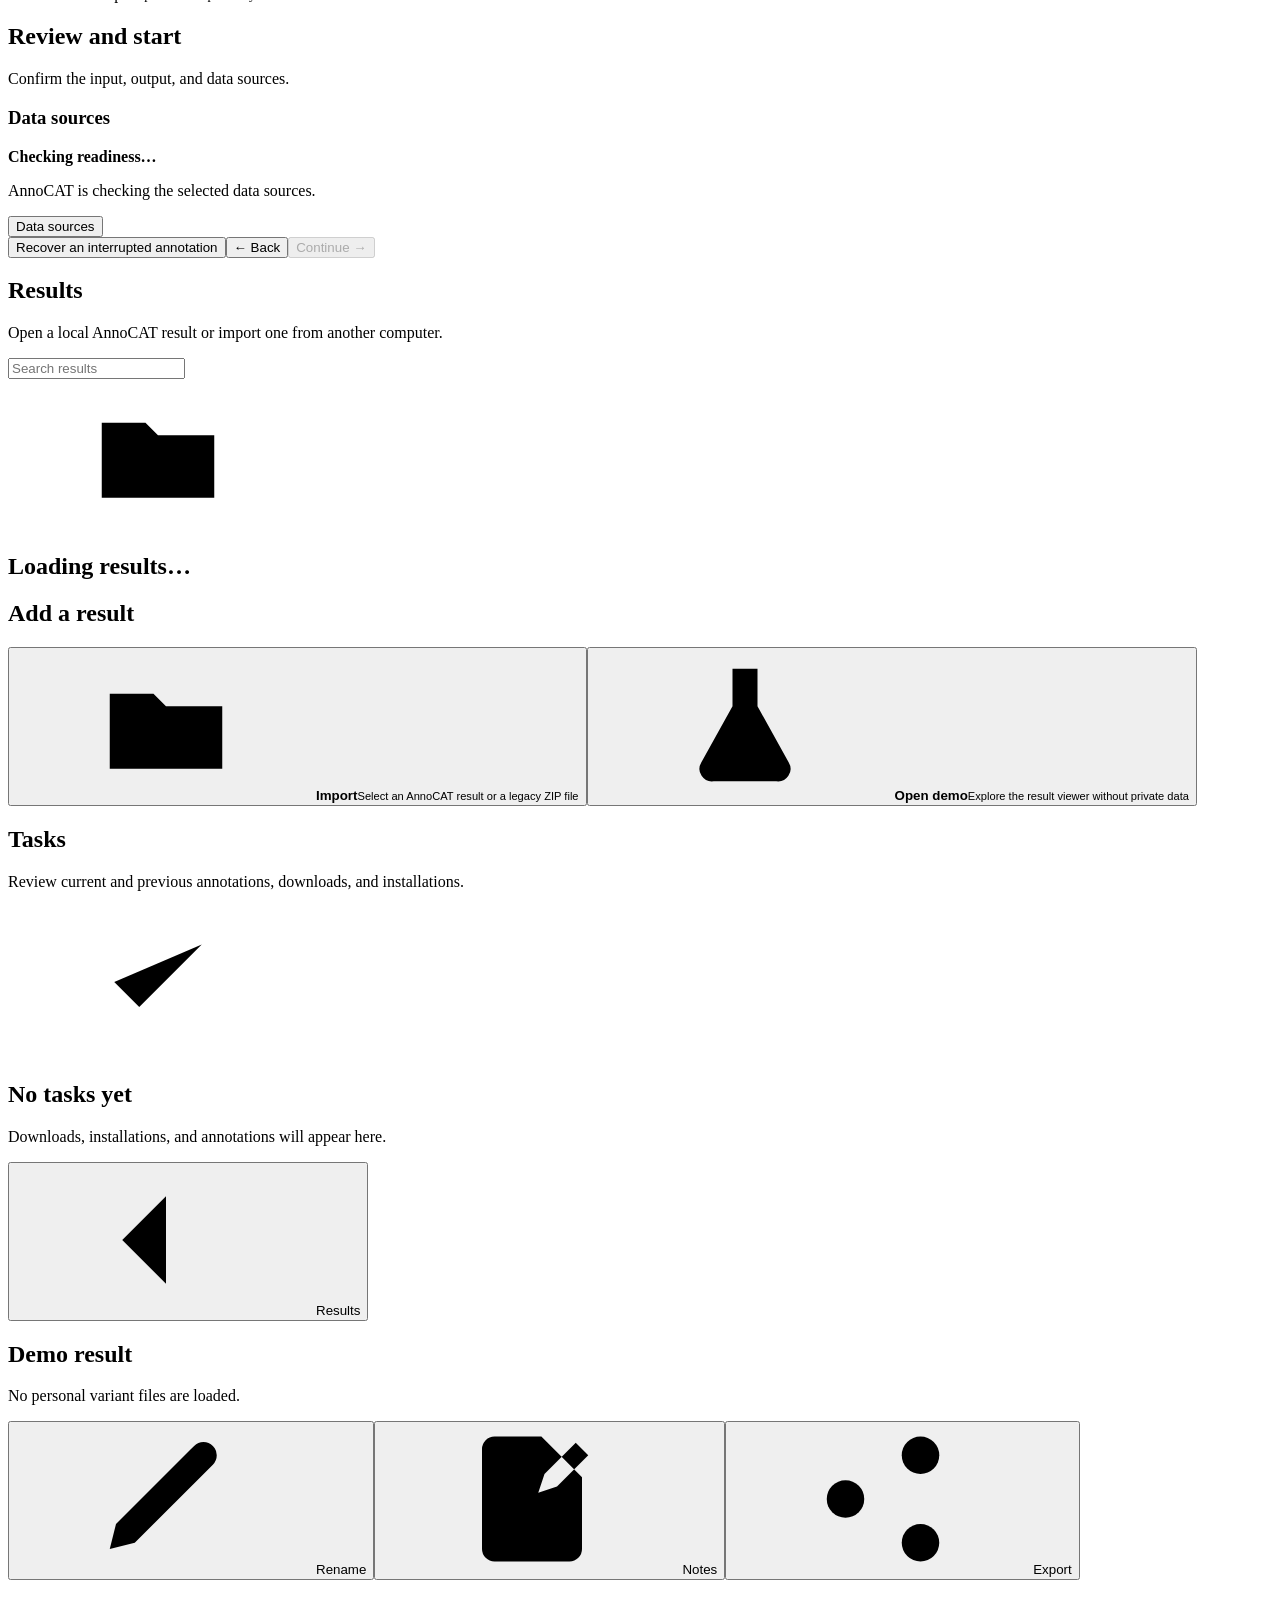
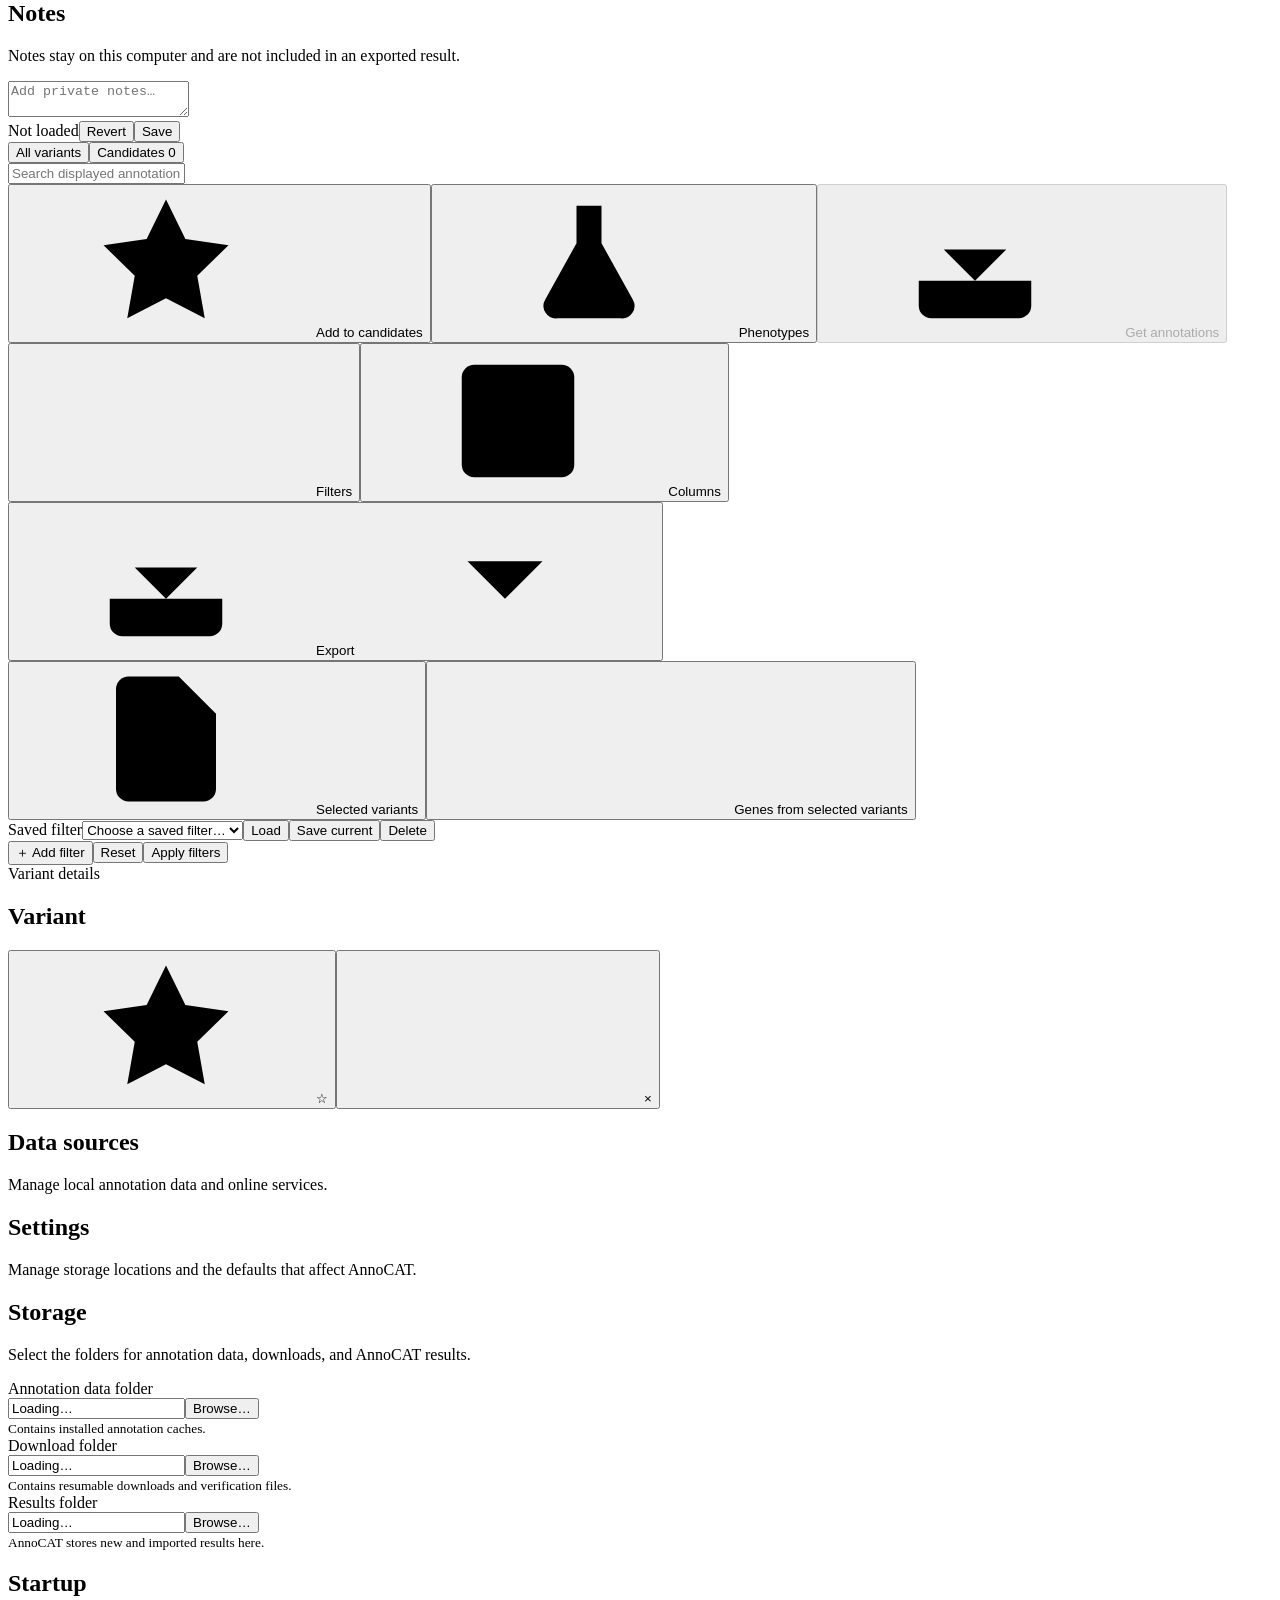
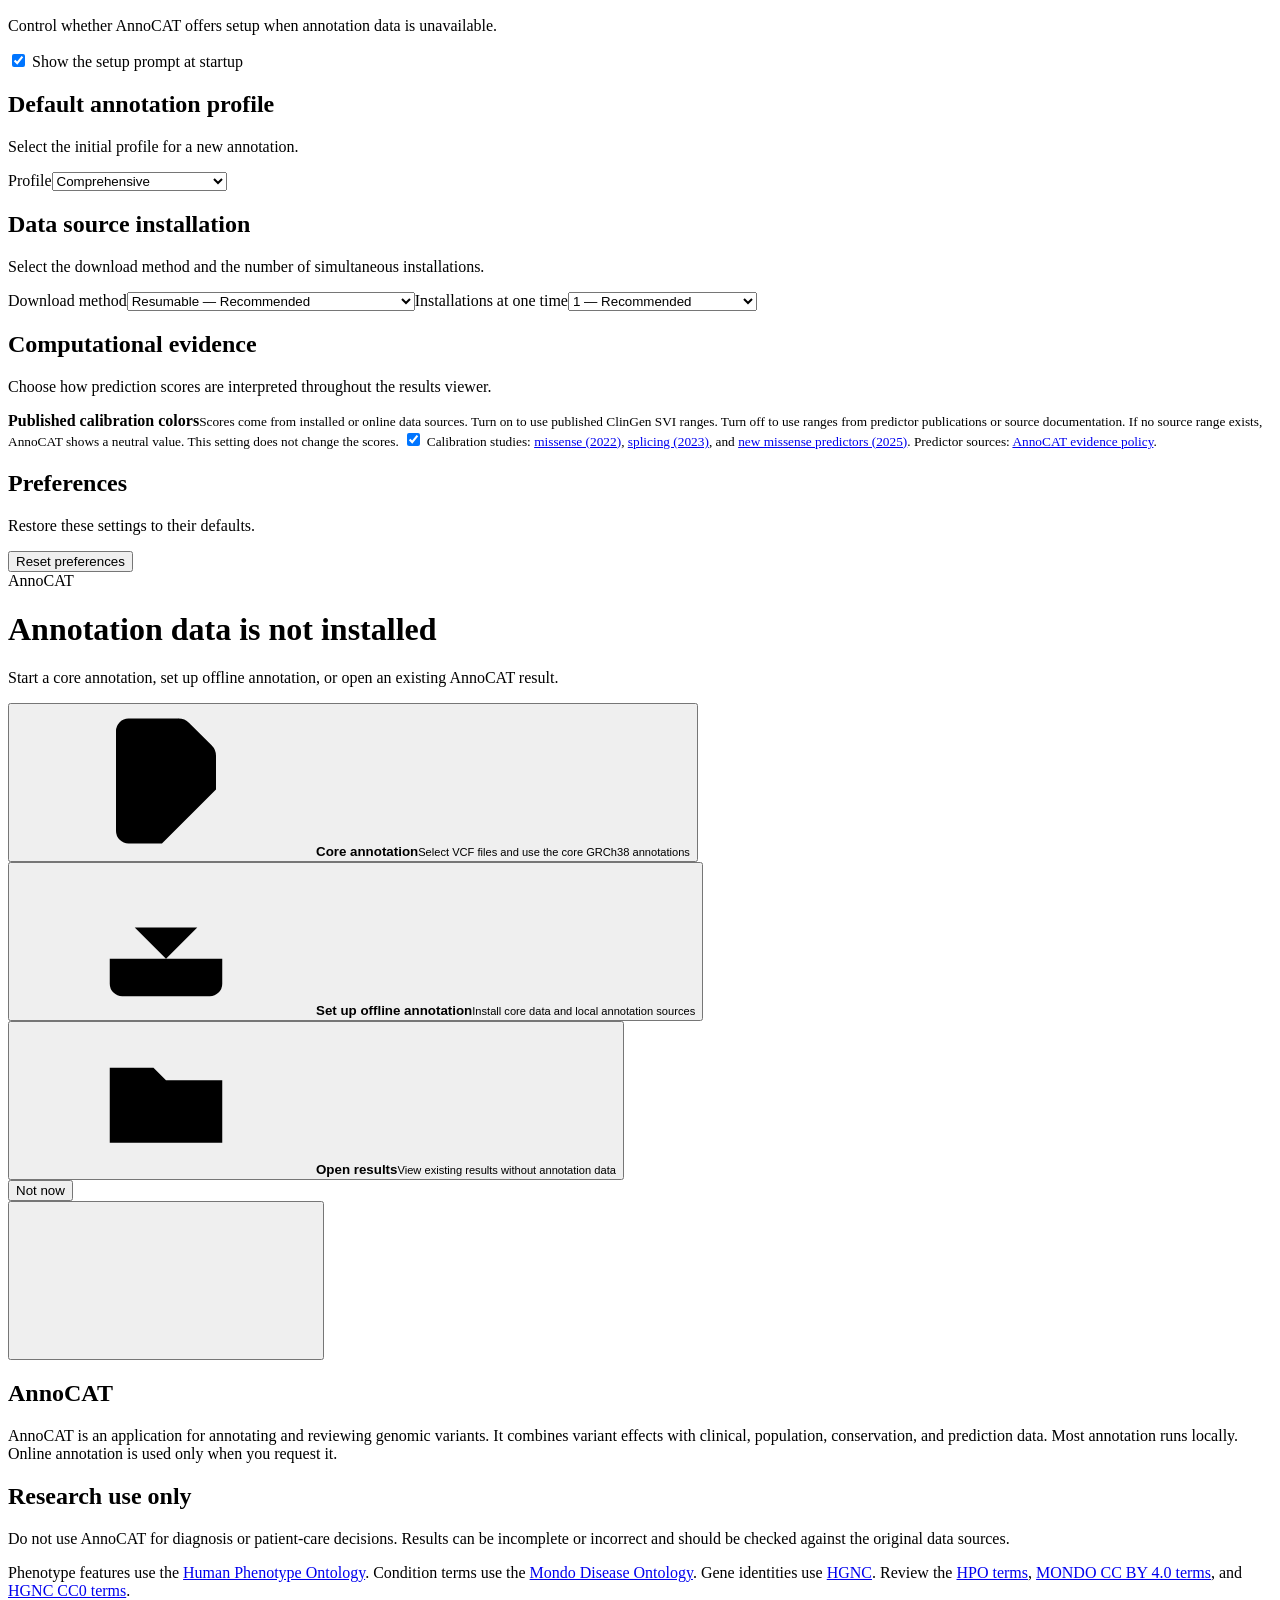
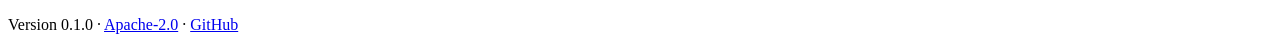
==== commit c5d1c553: "Add gene-list workflow and refine result interactions" ====
--- a/web/index.html
+++ b/web/index.html
@@ -161,7 +161,7 @@
             <h2 id="about-use-title">Research use only</h2>
             <p class="about-use-notice">Do not use AnnoCAT for diagnosis or patient-care decisions. Results can be incomplete or incorrect and should be checked against the original data sources.</p>
           </section>
-          <p class="about-data-attribution fui-caption">Phenotype features use the <a href="https://hpo.jax.org/" target="_blank" rel="noopener noreferrer">Human Phenotype Ontology</a>. Condition terms use the <a href="https://mondo.monarchinitiative.org/" target="_blank" rel="noopener noreferrer">Mondo Disease Ontology</a>. Review the <a href="https://human-phenotype-ontology.github.io/license.html" target="_blank" rel="noopener noreferrer">HPO terms</a> and <a href="https://mondo.monarchinitiative.org/pages/download/" target="_blank" rel="noopener noreferrer">MONDO CC BY 4.0 terms</a>.</p>
+          <p class="about-data-attribution fui-caption">Phenotype features use the <a href="https://hpo.jax.org/" target="_blank" rel="noopener noreferrer">Human Phenotype Ontology</a>. Condition terms use the <a href="https://mondo.monarchinitiative.org/" target="_blank" rel="noopener noreferrer">Mondo Disease Ontology</a>. Gene identities use <a href="https://www.genenames.org/" target="_blank" rel="noopener noreferrer">HGNC</a>. Review the <a href="https://human-phenotype-ontology.github.io/license.html" target="_blank" rel="noopener noreferrer">HPO terms</a>, <a href="https://mondo.monarchinitiative.org/pages/download/" target="_blank" rel="noopener noreferrer">MONDO CC BY 4.0 terms</a>, and <a href="https://www.genenames.org/about/license/" target="_blank" rel="noopener noreferrer">HGNC CC0 terms</a>.</p>
         </div>
         <footer class="about-version fui-caption">Version <span id="about-version">0.1.0</span> · <a href="https://www.apache.org/licenses/LICENSE-2.0" target="_blank" rel="noopener noreferrer">Apache-2.0</a> · <a href="https://github.com/annocat-project/AnnoCAT" target="_blank" rel="noopener noreferrer">GitHub</a></footer>
       </div>
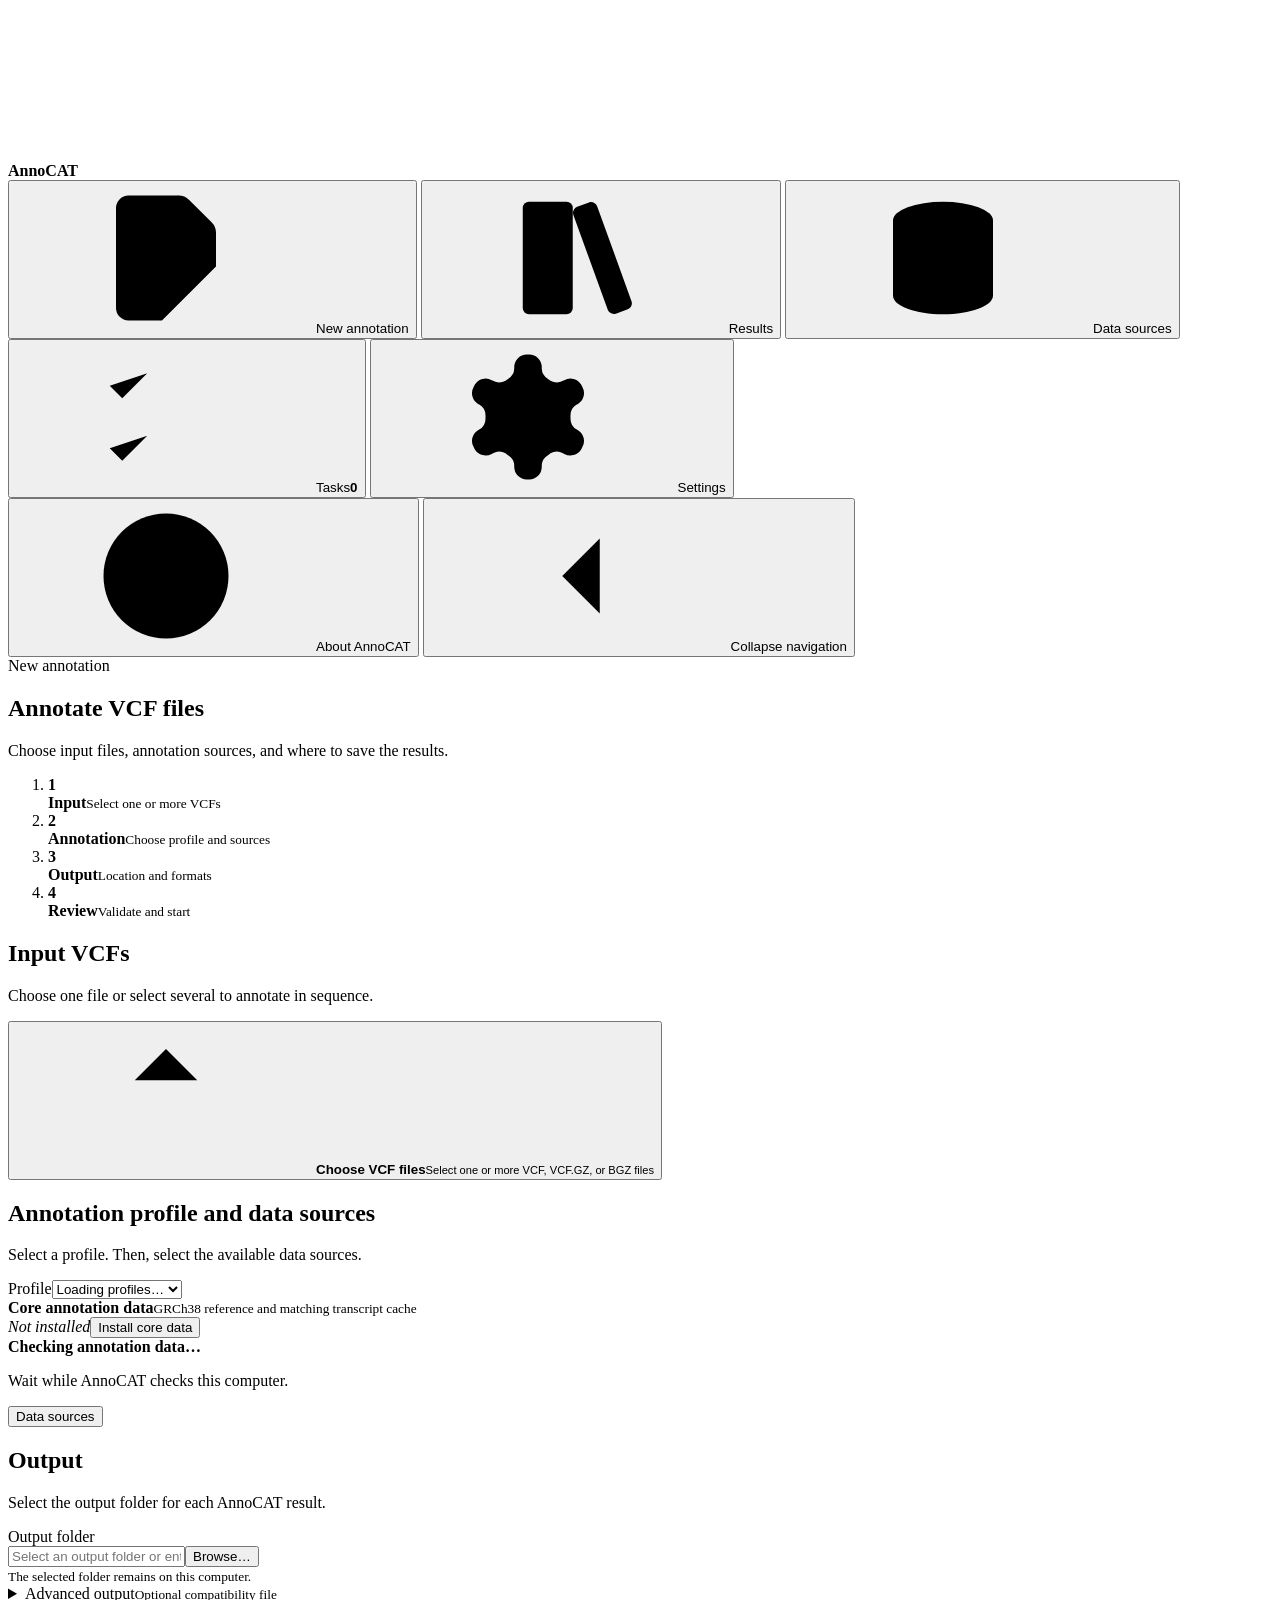
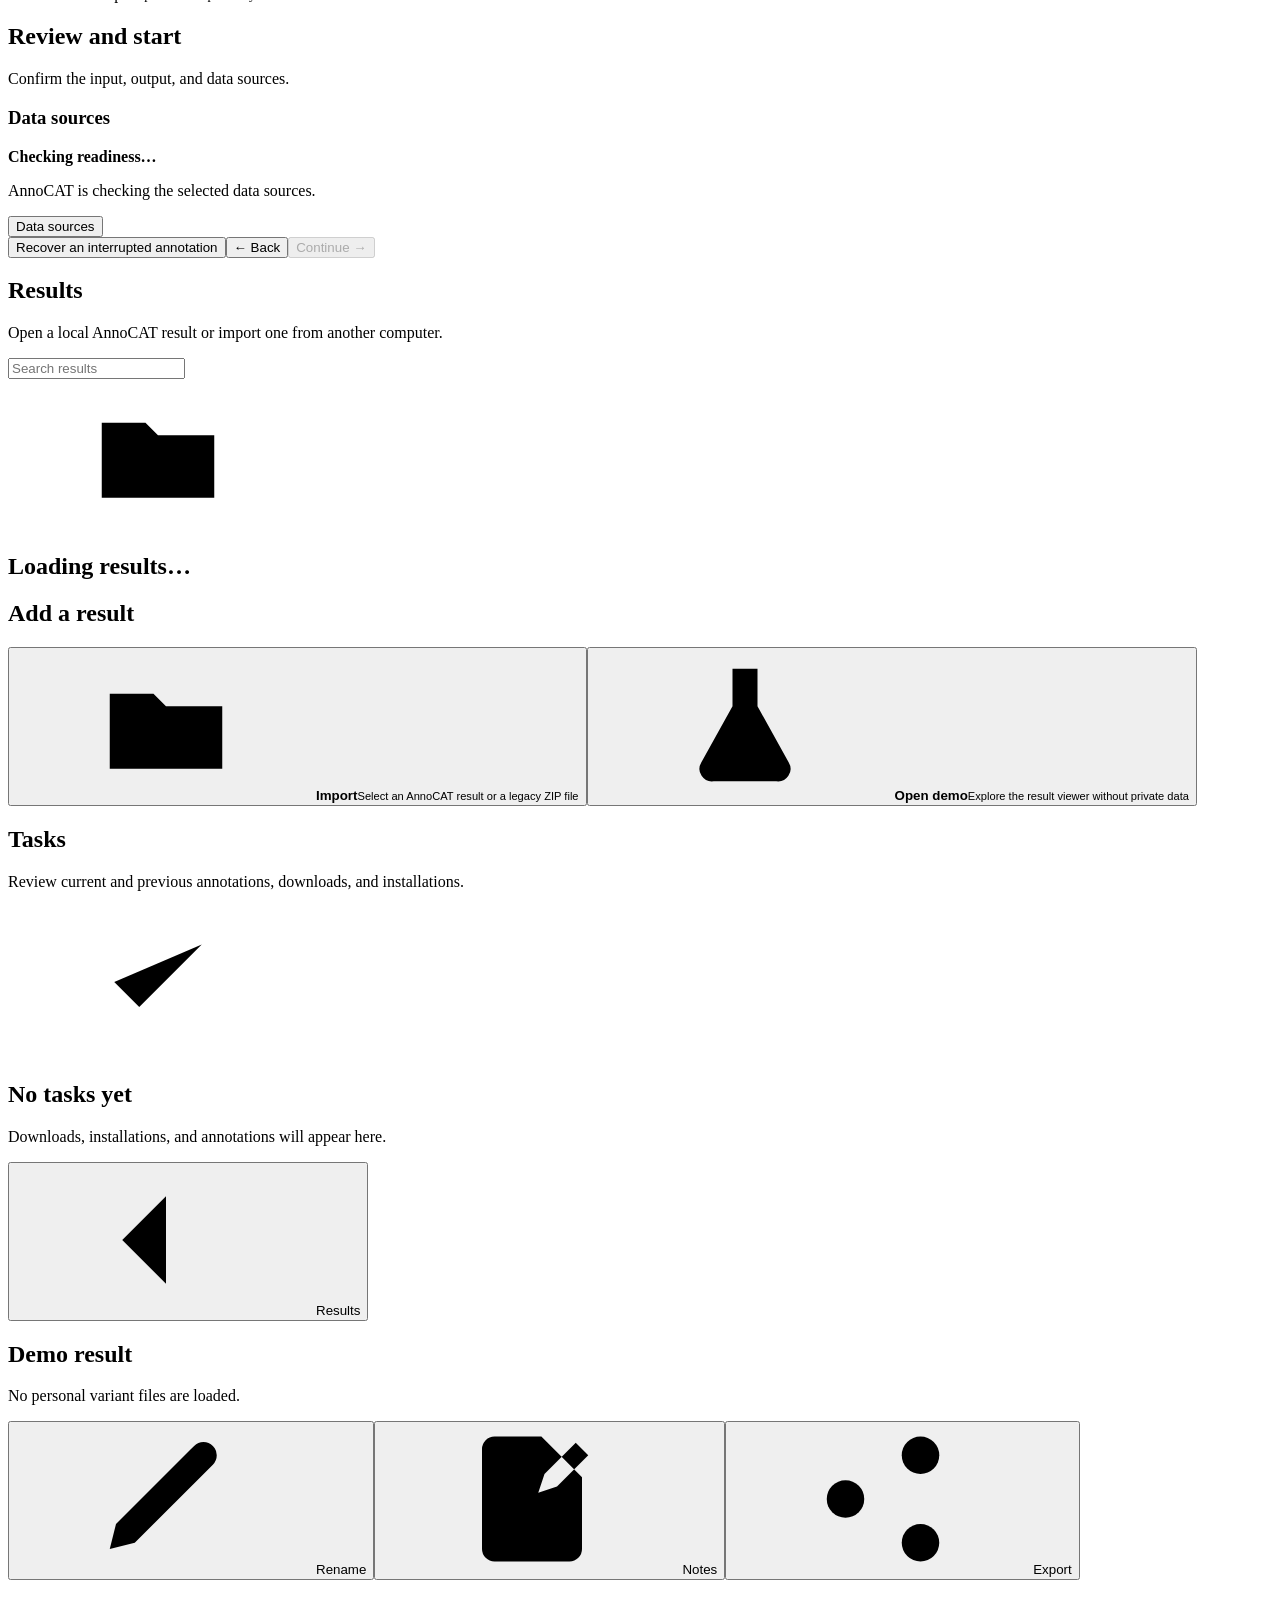
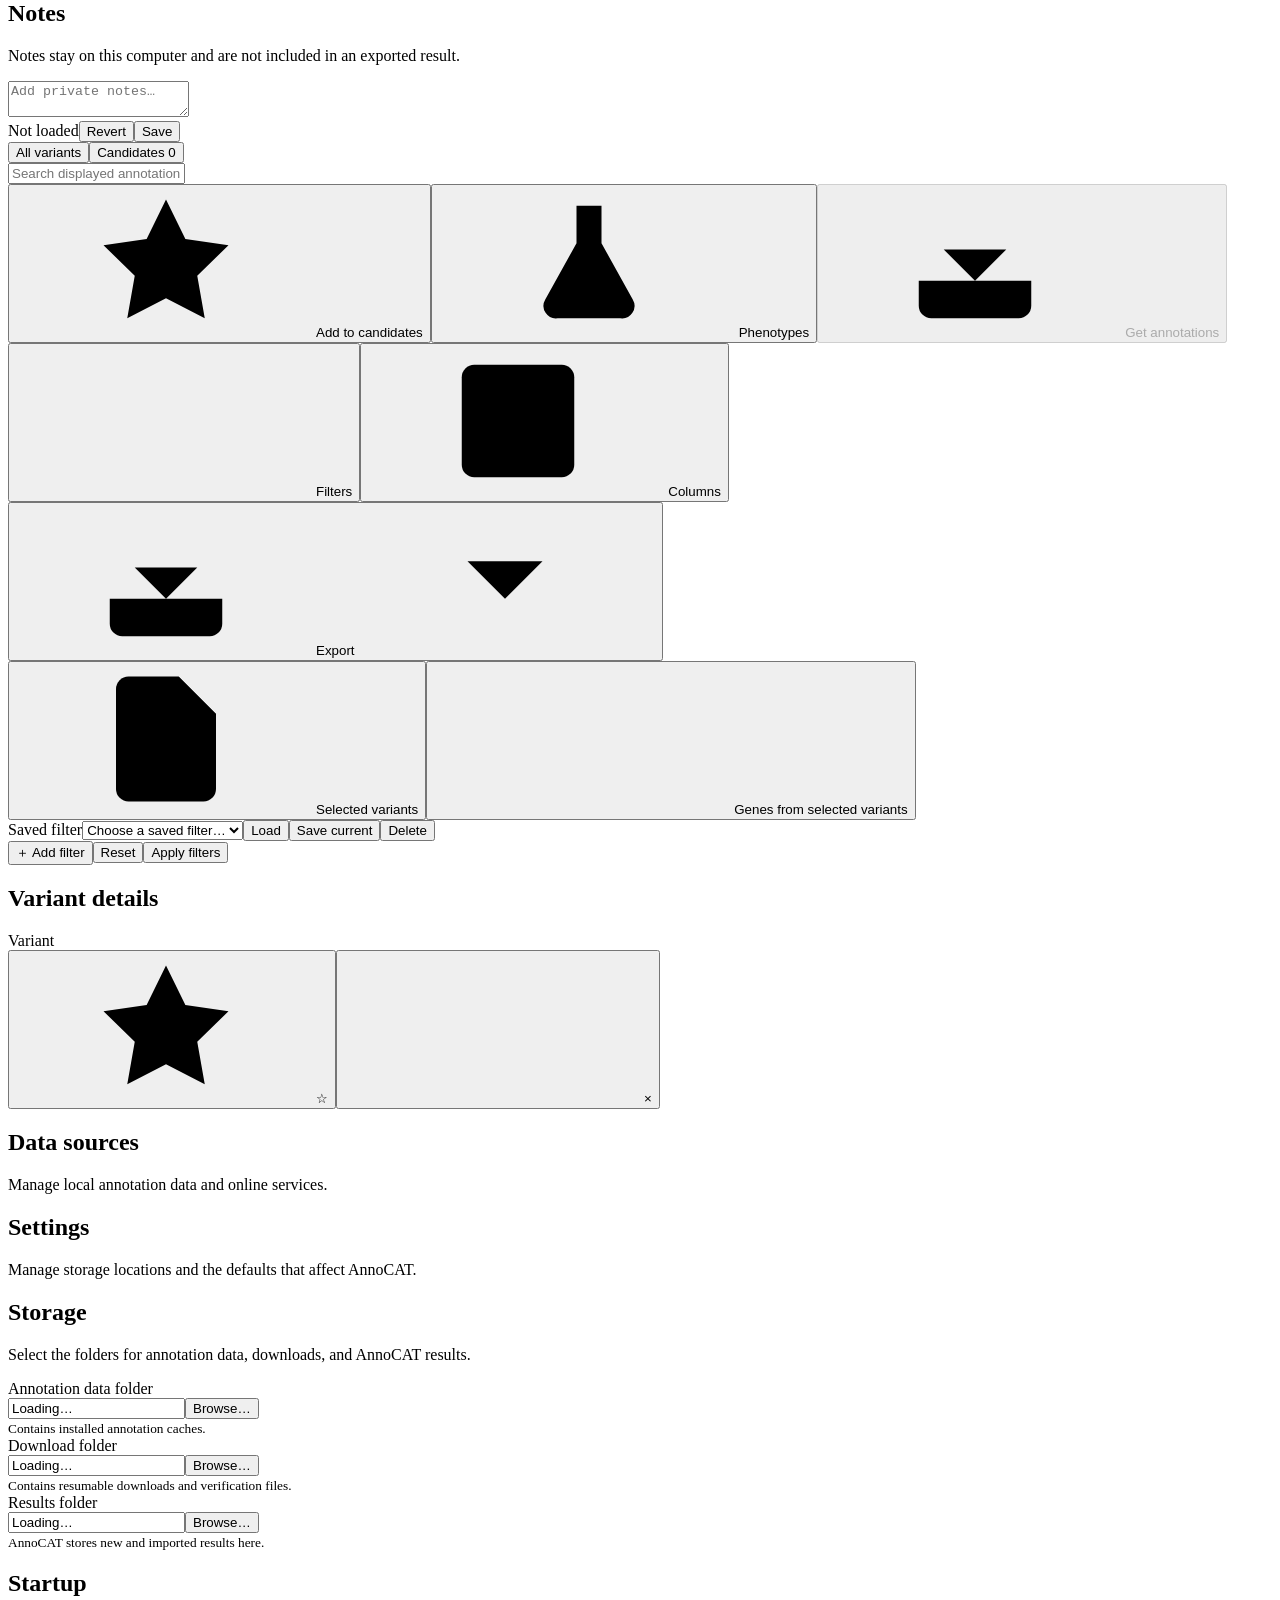
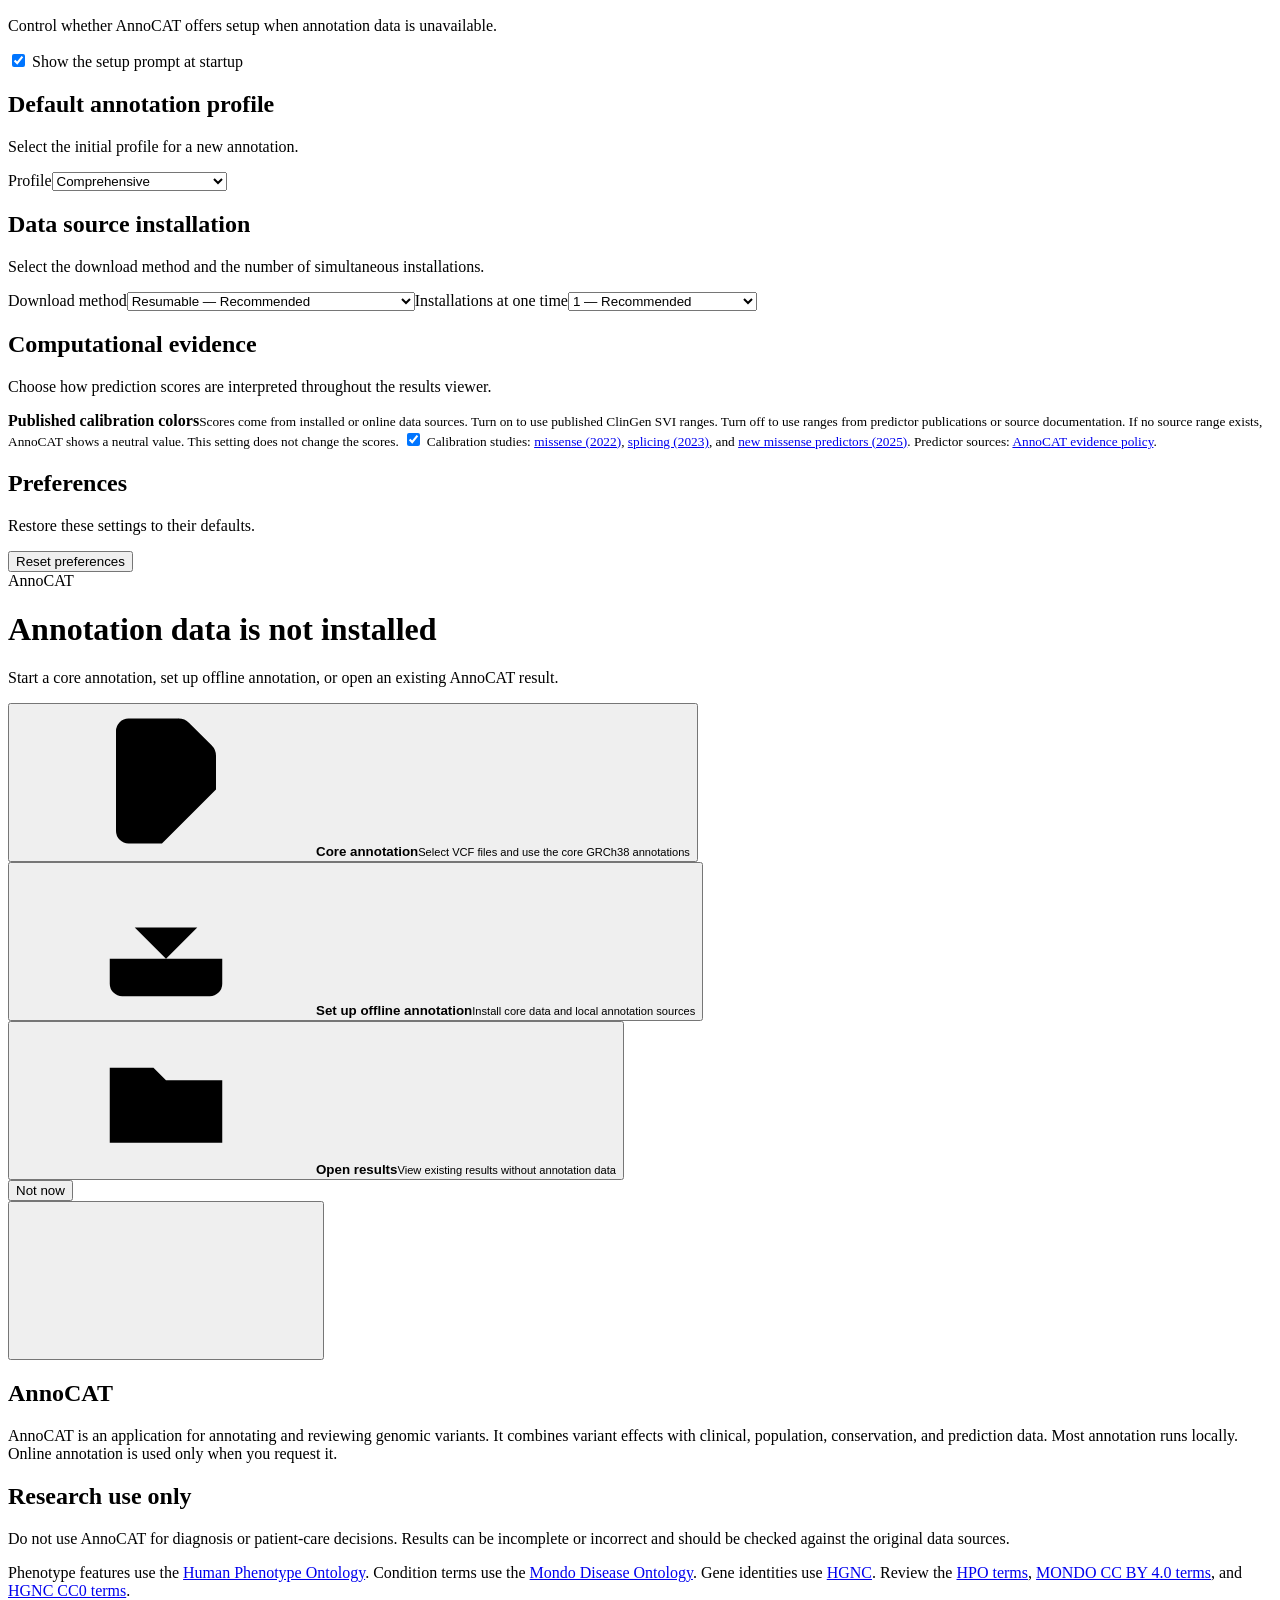
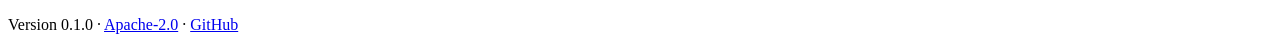
==== commit 331f5b0d: "Harden annotation validation and result viewer" ====
--- a/web/index.html
+++ b/web/index.html
@@ -101,9 +101,9 @@
     </section>
 
     <section id="results" class="page">
-       <div class="results-heading fui-workspace-header"><div class="fui-workspace-header__identity"><button id="back-to-browse" class="text-button fui-button fui-button--transparent fui-button--small"><svg class="ui-icon"><use href="#icon-arrow-left"/></svg><span>Results</span></button><h1 class="fui-workspace-header__title">Demo result</h1><p class="fui-workspace-header__metadata">No personal variant files are loaded.</p></div><div class="results-tools"><button id="rename-report" class="secondary fui-button hidden" type="button"><svg class="ui-icon prototype-action-icon"><use href="#icon-pencil"/></svg><span>Rename</span></button><button id="case-notes-button" class="secondary fui-button hidden" type="button"><svg class="ui-icon prototype-action-icon"><use href="#icon-notebook-pen"/></svg><span>Notes</span></button><button id="share-report" class="secondary fui-button hidden" type="button"><svg class="ui-icon prototype-action-icon"><use href="#icon-share"/></svg><span>Export</span></button></div></div>
+       <div class="results-heading fui-workspace-header"><div class="fui-workspace-header__identity"><button id="back-to-browse" class="text-button fui-button fui-button--transparent fui-button--small fui-workspace-header__back"><svg class="ui-icon"><use href="#icon-arrow-left"/></svg><span>Results</span></button><h1 class="fui-workspace-header__title">Demo result</h1><p class="fui-workspace-header__metadata">No personal variant files are loaded.</p></div><div class="results-tools"><button id="rename-report" class="secondary fui-button hidden" type="button"><svg class="ui-icon prototype-action-icon"><use href="#icon-pencil"/></svg><span>Rename</span></button><button id="case-notes-button" class="secondary fui-button hidden" type="button"><svg class="ui-icon prototype-action-icon"><use href="#icon-notebook-pen"/></svg><span>Notes</span></button><button id="share-report" class="secondary fui-button hidden" type="button"><svg class="ui-icon prototype-action-icon"><use href="#icon-share"/></svg><span>Export</span></button></div></div>
       <section id="case-notes-panel" class="case-notes-panel fui-panel hidden"><div><h2 class="fui-subtitle">Notes</h2><p class="fui-text--secondary">Notes stay on this computer and are not included in an exported result.</p></div><textarea id="case-notes-editor" class="fui-textarea" maxlength="1048576" placeholder="Add private notes…"></textarea><div class="case-notes-actions"><span id="case-notes-status" class="fui-caption">Not loaded</span><button id="revert-case-notes" class="fui-button" type="button">Revert</button><button id="save-case-notes" class="fui-button" type="button">Save</button></div></section>
-      <div class="results-layout"><div class="results-panel fui-panel fui-panel--workspace"><div class="result-view-tabs fui-tabs" role="tablist" aria-label="Result view"><button id="all-variants-tab" class="fui-tab active" type="button" role="tab" aria-selected="true">All variants</button><button id="candidates-tab" class="fui-tab" type="button" role="tab" aria-selected="false">Candidates <span id="candidate-count">0</span></button><output id="result-page-status" class="result-count-status" aria-live="polite"></output></div><div class="toolbar fui-toolbar fui-toolbar--results"><input id="search" class="fui-input" placeholder="Search displayed annotation fields"><div class="result-pager"><button id="candidate-selected" class="fui-button hidden" type="button"><svg class="ui-icon prototype-action-icon"><use href="#icon-star"/></svg><span id="candidate-selected-label">Add to candidates</span></button><button id="phenotypes" class="fui-button" type="button" aria-haspopup="dialog" aria-expanded="false" aria-controls="phenotype-popover"><svg class="ui-icon prototype-action-icon"><use href="#icon-flask"/></svg><span>Phenotypes</span></button><button id="favor" class="fui-button" type="button" aria-label="Get online annotations" aria-haspopup="dialog" aria-expanded="false" aria-controls="favor-popover" disabled><svg class="ui-icon prototype-action-icon"><use href="#icon-download"/></svg><span>Get annotations</span></button><button id="filters" class="fui-button" type="button" aria-label="Filters" aria-haspopup="dialog" aria-expanded="false" aria-controls="result-filters"><svg class="ui-icon prototype-action-icon"><use href="#icon-filter"/></svg><span>Filters</span><span class="fui-badge hidden" data-filter-count></span></button><button id="columns" class="fui-button" type="button" aria-label="Columns" aria-haspopup="dialog" aria-expanded="false" aria-controls="column-menu"><svg class="ui-icon prototype-action-icon"><use href="#icon-columns"/></svg><span>Columns</span></button><div id="selection-actions" class="selection-actions hidden"><button id="selection-actions-toggle" class="fui-button" type="button" aria-haspopup="menu" aria-expanded="false" aria-label="Export selected variants" title="Export selected variants"><svg class="ui-icon prototype-action-icon"><use href="#icon-download"/></svg><span>Export</span><svg class="ui-icon prototype-action-icon menu-chevron"><use href="#icon-chevron-down"/></svg></button><div id="selection-actions-menu" class="selection-actions-menu fui-popover fui-popover--menu hidden" role="menu"><button id="export-selected-rows" class="fui-menu-item" type="button" role="menuitem"><svg class="ui-icon prototype-action-icon"><use href="#icon-file-text"/></svg><span id="export-selected-rows-label">Selected variants</span></button><button id="export-selected-genes" class="fui-menu-item" type="button" role="menuitem"><svg class="ui-icon prototype-action-icon"><use href="#icon-list"/></svg><span id="export-selected-genes-label">Genes from selected variants</span></button></div></div></div></div><section id="result-filters" class="result-filters fui-popover fui-popover--dialog hidden" role="dialog" aria-label="Variant filters"><div class="filter-preset-bar"><label class="fui-field"><span class="fui-field__label">Saved filter</span><select id="saved-filter-presets" class="fui-select"><option value="">Choose a saved filter…</option></select></label><button id="load-filter-preset" class="fui-button" type="button">Load</button><button id="save-filter-preset" class="fui-button" type="button">Save current</button><button id="delete-filter-preset" class="fui-button" type="button">Delete</button></div><div id="filter-rules" class="filter-rules"></div><div class="result-filter-actions"><button id="add-filter-rule" class="fui-button" type="button" aria-label="Add another filter">＋ Add filter</button><span id="filter-message" class="fui-caption" aria-live="polite"></span><button id="reset-filters" class="fui-button" type="button">Reset</button><button id="apply-filters" class="primary fui-button fui-button--primary" type="button">Apply filters</button></div></section><div id="column-menu" class="column-menu fui-popover fui-popover--dialog hidden" role="dialog" aria-label="Displayed columns"></div><section id="favor-popover" class="favor-popover fui-popover fui-popover--dialog hidden" role="dialog" aria-label="Get online annotations"></section><div class="table-wrap"><table class="fui-data-grid"><thead><tr id="head"></tr></thead><tbody id="rows"></tbody></table><div id="result-scroll-sentinel" class="result-scroll-sentinel" aria-live="polite"></div></div></div><aside id="variant-detail" class="variant-detail fui-panel fui-panel--workspace fui-panel--split-start hidden" aria-live="polite"><div class="variant-detail-heading fui-panel__header"><div><span class="fui-panel__eyebrow">Variant details</span><h2 id="variant-detail-title" class="fui-panel__title">Variant</h2></div><button id="detail-candidate-toggle" class="detail-candidate-toggle fui-button fui-button--icon hidden" type="button" aria-pressed="false" aria-label="Add to candidates" title="Add to candidates"><svg class="ui-icon prototype-action-icon"><use href="#icon-star"/></svg><span class="legacy-icon">☆</span></button><button id="close-variant-detail" class="fui-button fui-button--icon" type="button" aria-label="Close variant details"><svg class="ui-icon prototype-action-icon"><use href="#icon-close"/></svg><span class="legacy-icon">×</span></button></div><div id="variant-detail-body"></div></aside></div>
+      <div class="results-layout"><div class="results-panel fui-panel fui-panel--workspace"><div class="result-view-tabs fui-tabs" role="tablist" aria-label="Result view"><button id="all-variants-tab" class="fui-tab active" type="button" role="tab" aria-selected="true">All variants</button><button id="candidates-tab" class="fui-tab" type="button" role="tab" aria-selected="false">Candidates <span id="candidate-count">0</span></button><output id="result-page-status" class="result-count-status" aria-live="polite"></output></div><div class="toolbar fui-toolbar fui-toolbar--results"><input id="search" class="fui-input" placeholder="Search displayed annotation fields"><div class="result-pager"><button id="candidate-selected" class="fui-button hidden" type="button"><svg class="ui-icon prototype-action-icon"><use href="#icon-star"/></svg><span id="candidate-selected-label">Add to candidates</span></button><button id="phenotypes" class="fui-button" type="button" aria-haspopup="dialog" aria-expanded="false" aria-controls="phenotype-popover"><svg class="ui-icon prototype-action-icon"><use href="#icon-flask"/></svg><span>Phenotypes</span></button><button id="favor" class="fui-button" type="button" aria-label="Get online annotations" aria-haspopup="dialog" aria-expanded="false" aria-controls="favor-popover" disabled><svg class="ui-icon prototype-action-icon"><use href="#icon-download"/></svg><span>Get annotations</span></button><button id="filters" class="fui-button" type="button" aria-label="Filters" aria-haspopup="dialog" aria-expanded="false" aria-controls="result-filters"><svg class="ui-icon prototype-action-icon"><use href="#icon-filter"/></svg><span>Filters</span><span class="fui-badge hidden" data-filter-count></span></button><button id="columns" class="fui-button" type="button" aria-label="Columns" aria-haspopup="dialog" aria-expanded="false" aria-controls="column-menu"><svg class="ui-icon prototype-action-icon"><use href="#icon-columns"/></svg><span>Columns</span></button><div id="selection-actions" class="selection-actions hidden"><button id="selection-actions-toggle" class="fui-button" type="button" aria-haspopup="menu" aria-expanded="false" aria-label="Export selected variants" title="Export selected variants"><svg class="ui-icon prototype-action-icon"><use href="#icon-download"/></svg><span>Export</span><svg class="ui-icon prototype-action-icon menu-chevron"><use href="#icon-chevron-down"/></svg></button><div id="selection-actions-menu" class="selection-actions-menu fui-popover fui-popover--menu hidden" role="menu"><button id="export-selected-rows" class="fui-menu-item" type="button" role="menuitem"><svg class="ui-icon prototype-action-icon"><use href="#icon-file-text"/></svg><span id="export-selected-rows-label">Selected variants</span></button><button id="export-selected-genes" class="fui-menu-item" type="button" role="menuitem"><svg class="ui-icon prototype-action-icon"><use href="#icon-list"/></svg><span id="export-selected-genes-label">Genes from selected variants</span></button></div></div></div></div><section id="result-filters" class="result-filters fui-popover fui-popover--dialog hidden" role="dialog" aria-label="Variant filters"><div class="filter-preset-bar"><label class="fui-field"><span class="fui-field__label">Saved filter</span><select id="saved-filter-presets" class="fui-select"><option value="">Choose a saved filter…</option></select></label><button id="load-filter-preset" class="fui-button" type="button">Load</button><button id="save-filter-preset" class="fui-button" type="button">Save current</button><button id="delete-filter-preset" class="fui-button" type="button">Delete</button></div><div id="filter-rules" class="filter-rules"></div><div class="result-filter-actions"><button id="add-filter-rule" class="fui-button" type="button" aria-label="Add another filter">＋ Add filter</button><span id="filter-message" class="fui-caption" aria-live="polite"></span><button id="reset-filters" class="fui-button" type="button">Reset</button><button id="apply-filters" class="primary fui-button fui-button--primary" type="button">Apply filters</button></div></section><div id="column-menu" class="column-menu fui-popover fui-popover--dialog hidden" role="dialog" aria-label="Displayed columns"></div><section id="favor-popover" class="favor-popover fui-popover fui-popover--dialog hidden" role="dialog" aria-label="Get online annotations"></section><div class="table-wrap"><table class="fui-data-grid"><thead><tr id="head"></tr></thead><tbody id="rows"></tbody></table><div id="result-scroll-sentinel" class="result-scroll-sentinel" aria-live="polite"></div></div></div><aside id="variant-detail" class="variant-detail fui-panel fui-panel--workspace fui-panel--split-start hidden" aria-labelledby="variant-detail-panel-title variant-detail-title" aria-live="polite"><div class="variant-detail-heading fui-panel__header"><div><div class="variant-detail-titlebar"><h2 id="variant-detail-panel-title">Variant details</h2><span id="variant-detail-rsid" class="variant-detail-rsid hidden"></span></div><div id="variant-detail-title" class="variant-detail-coordinate">Variant</div></div><button id="detail-candidate-toggle" class="detail-candidate-toggle fui-button fui-button--icon hidden" type="button" aria-pressed="false" aria-label="Add to candidates" title="Add to candidates"><svg class="ui-icon prototype-action-icon"><use href="#icon-star"/></svg><span class="legacy-icon">☆</span></button><button id="close-variant-detail" class="fui-button fui-button--icon" type="button" aria-label="Close variant details"><svg class="ui-icon prototype-action-icon"><use href="#icon-close"/></svg><span class="legacy-icon">×</span></button></div><div id="variant-detail-body"></div></aside></div>
     </section>
 
     <section id="resources" class="page"><div class="page-heading fui-page-header"><h1 class="fui-page-header__title">Data sources</h1><p class="fui-page-header__description">Manage local annotation data and online services.</p></div><div id="profile-install-actions" class="profile-install-actions"></div><div id="source-list" class="source-list"></div></section>
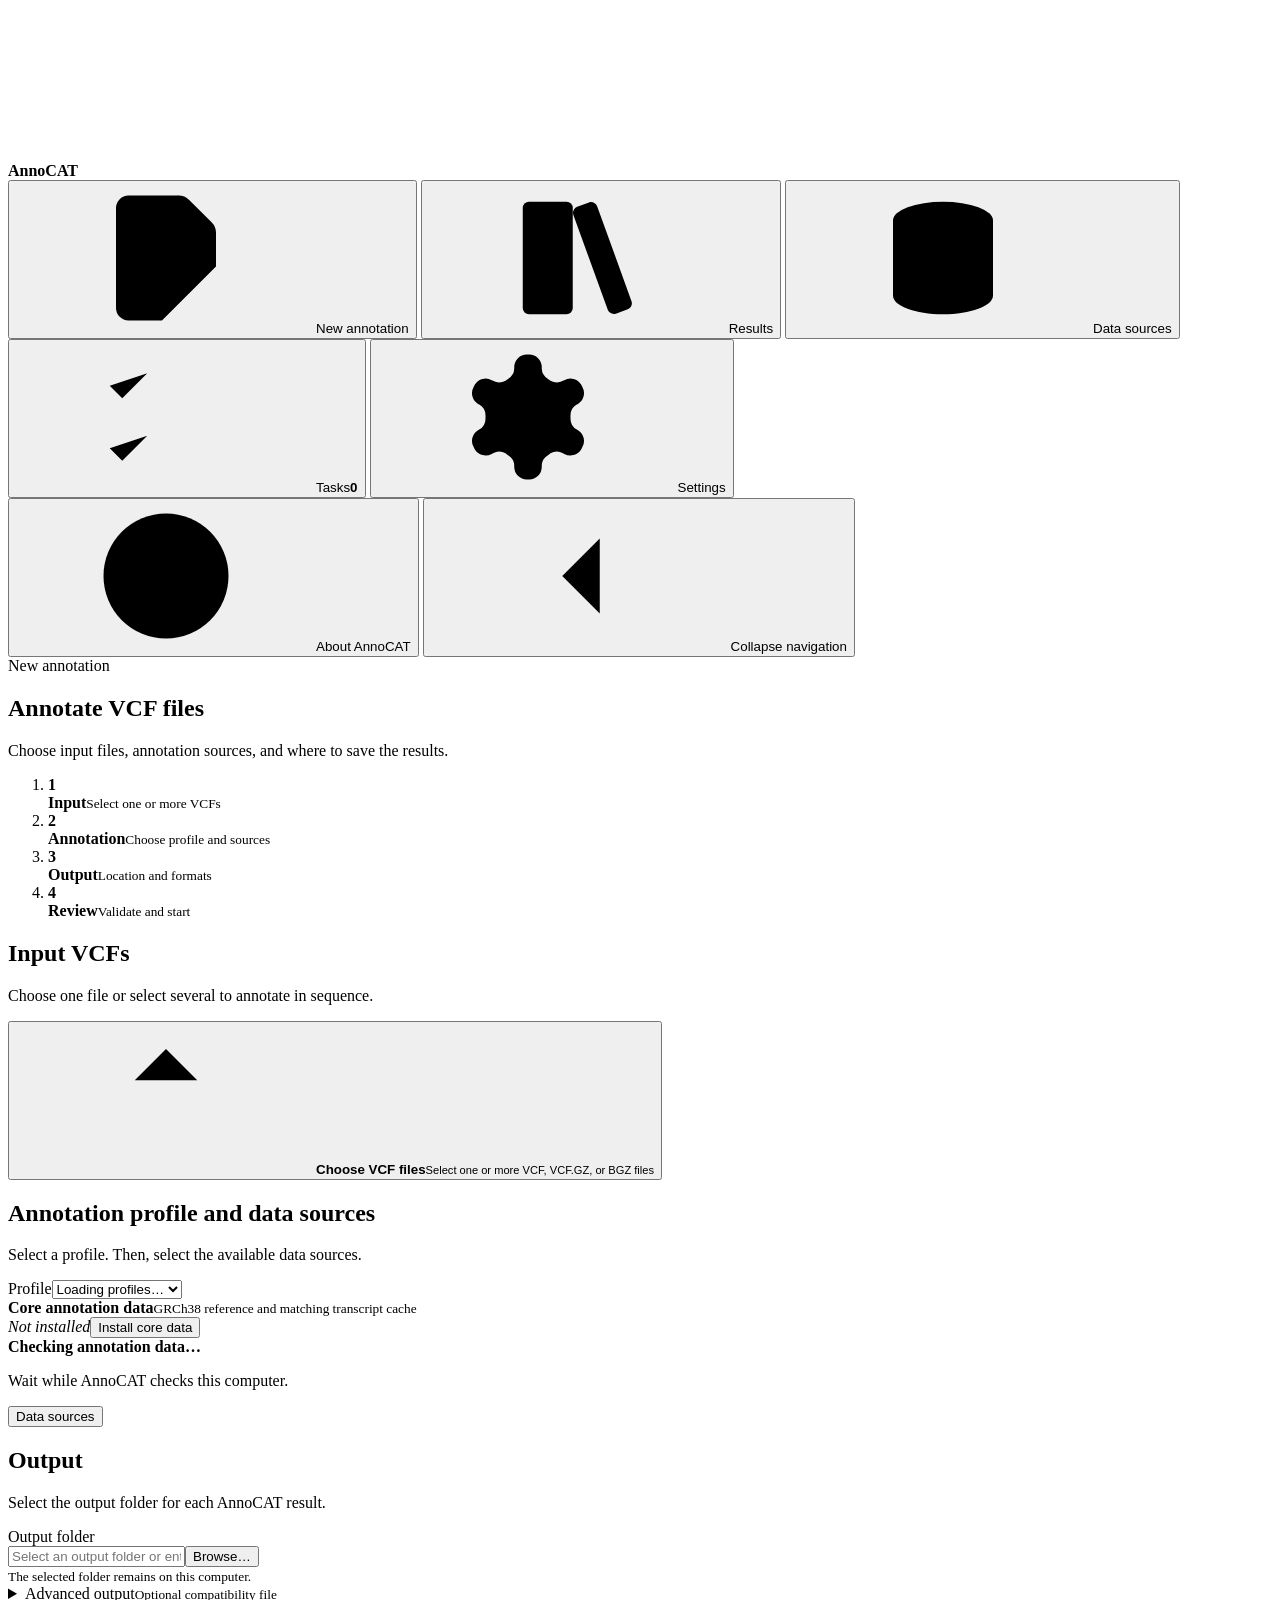
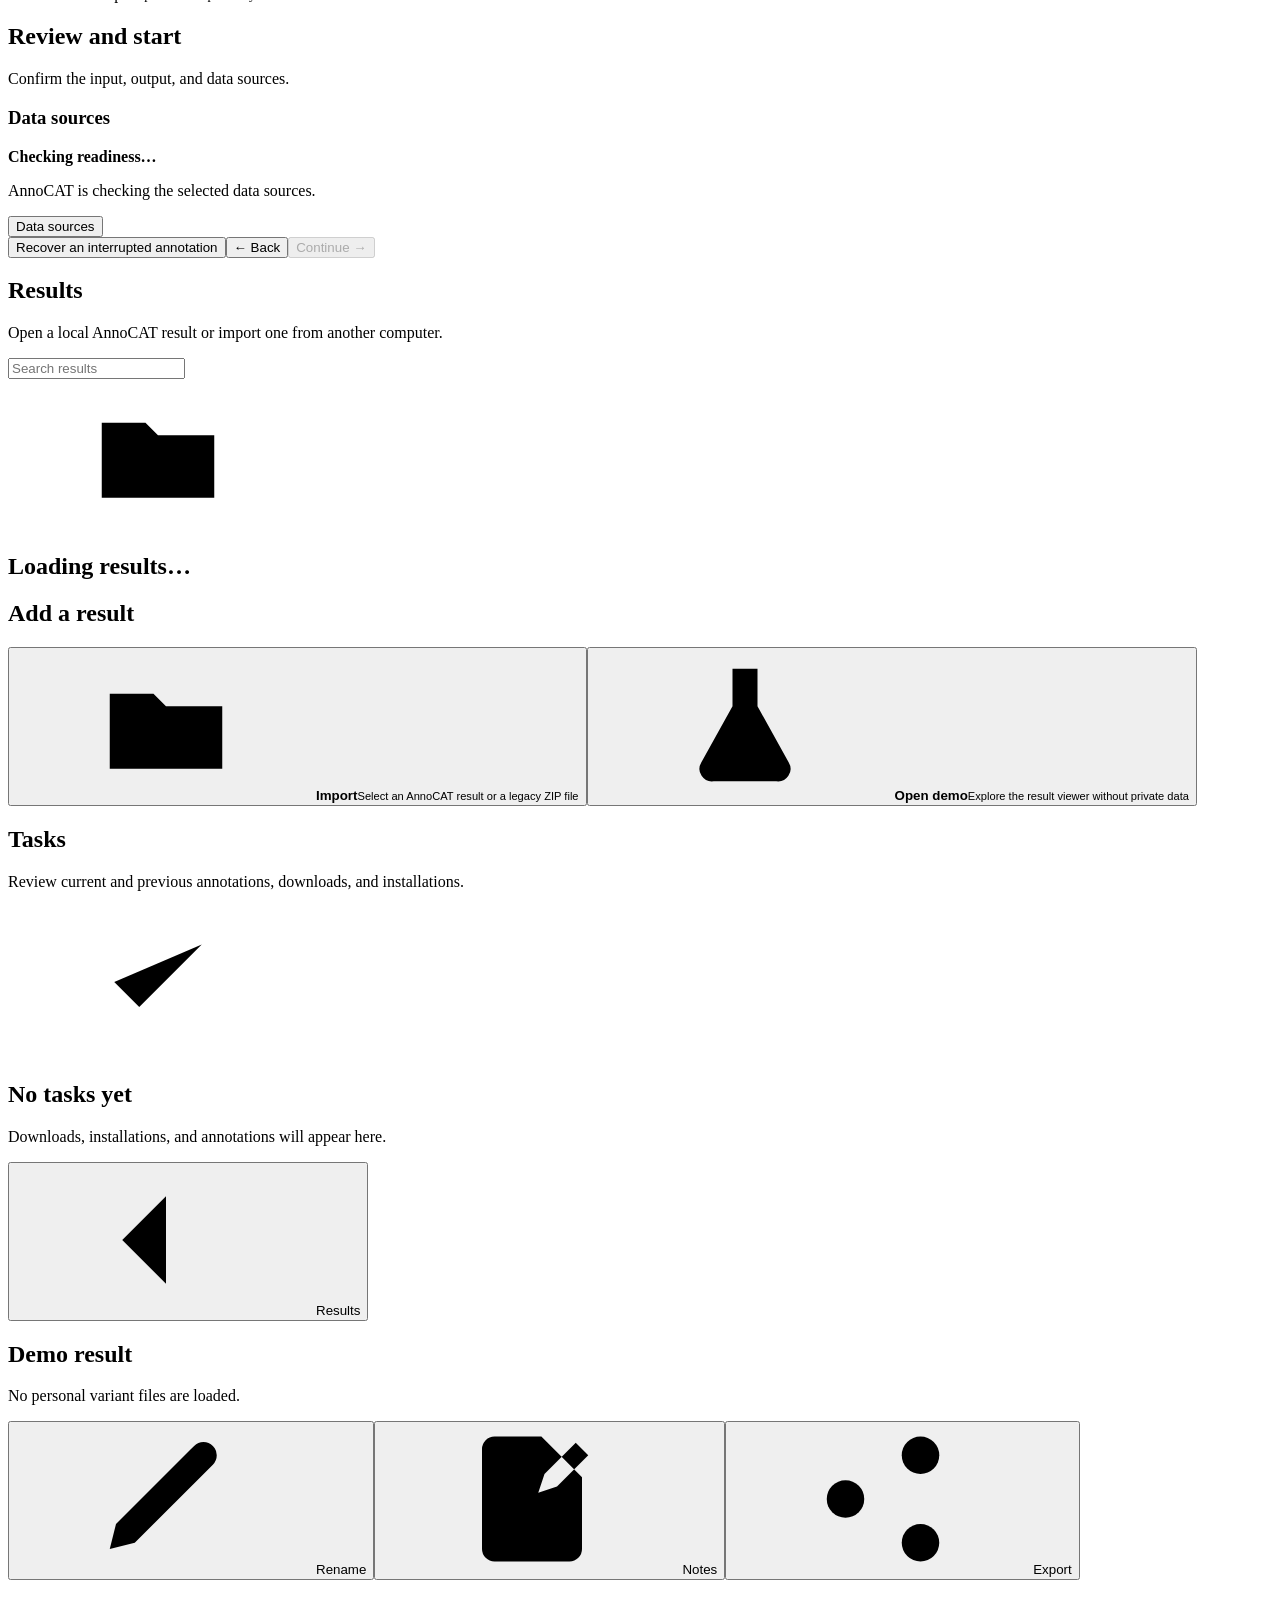
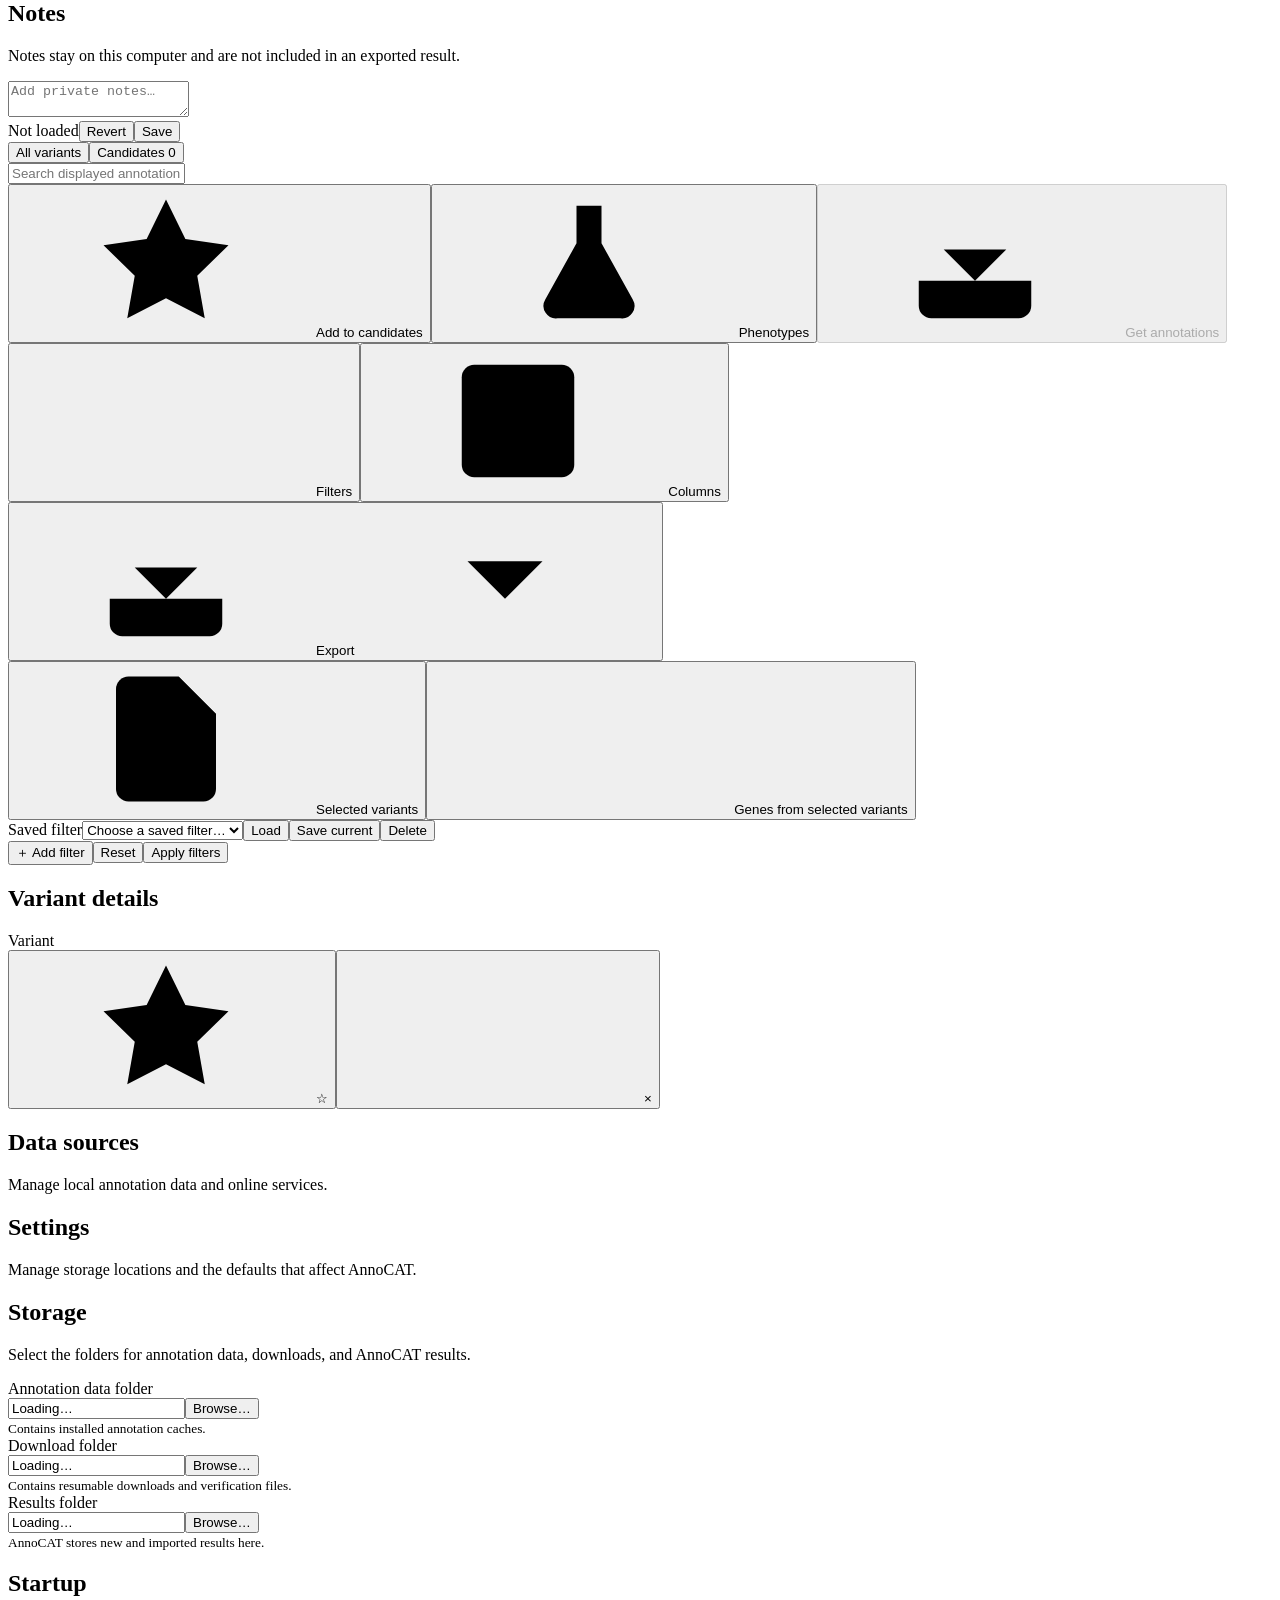
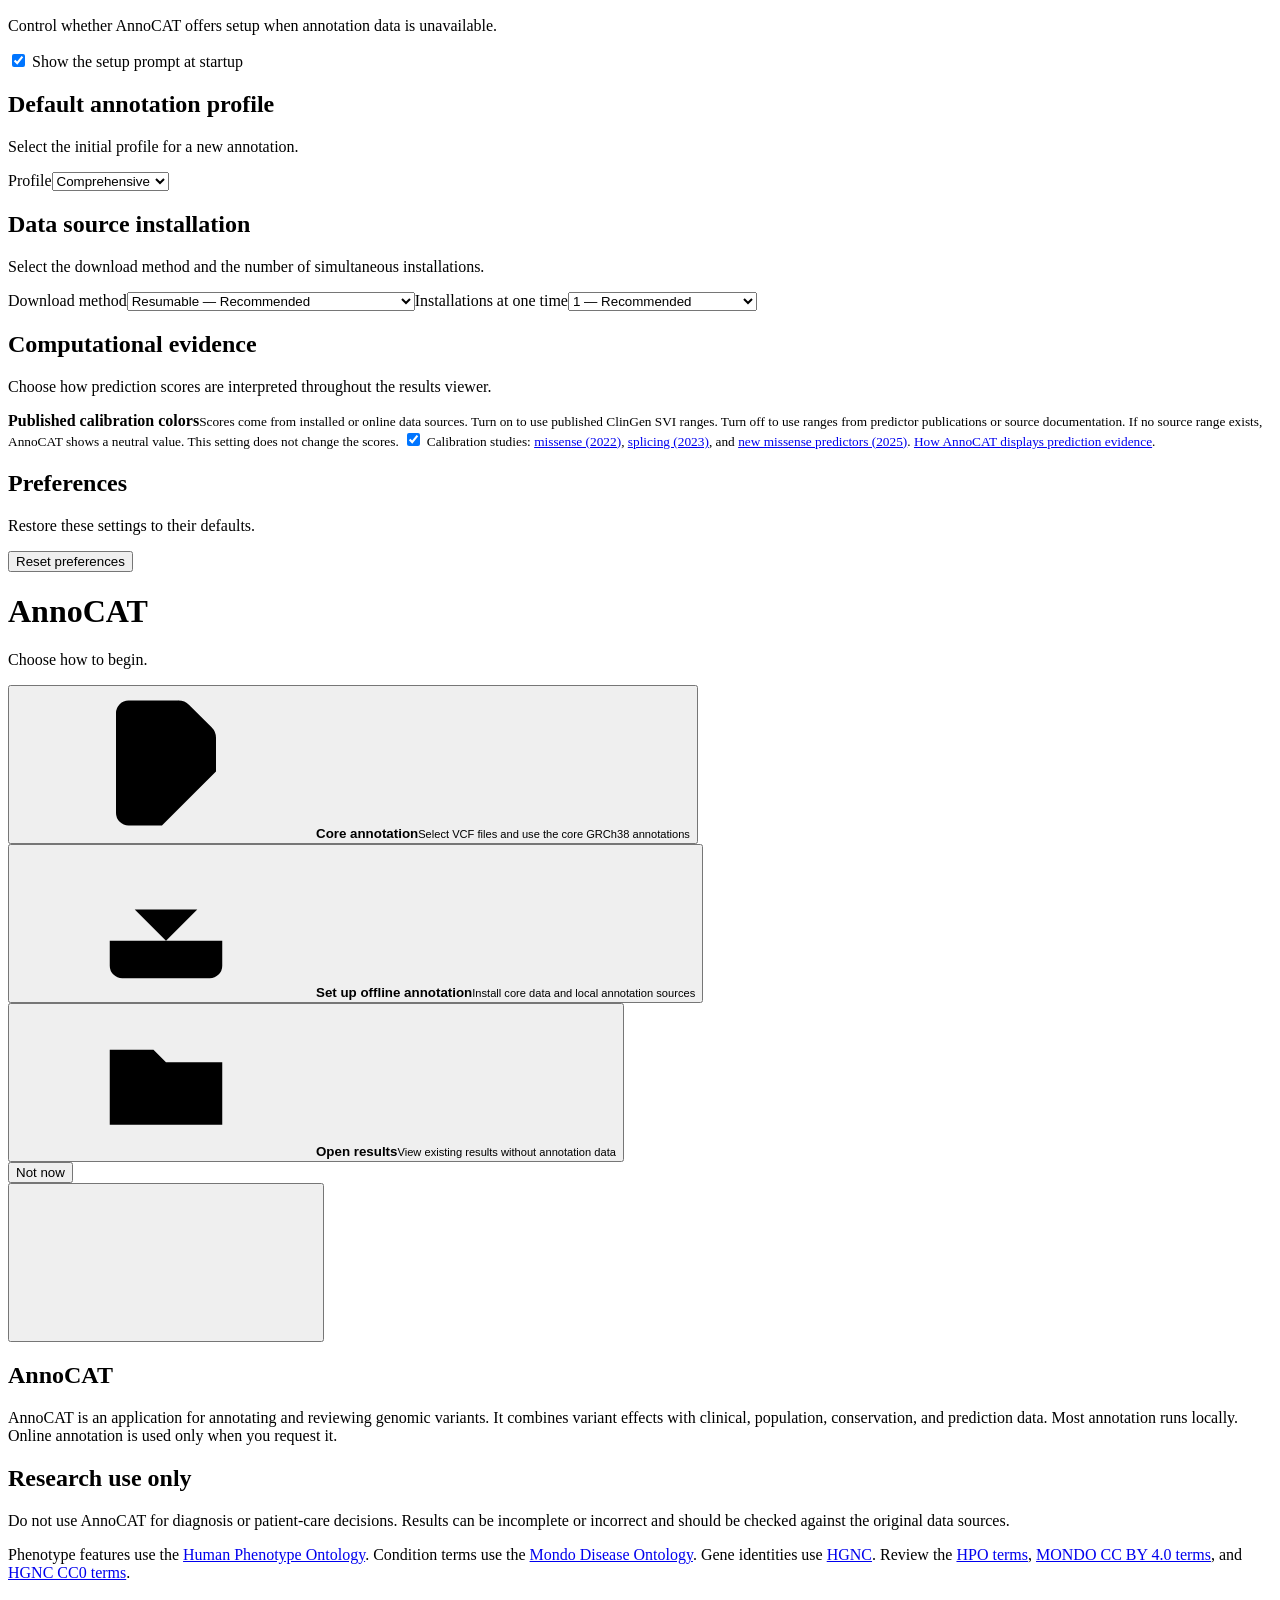
==== commit 4ad4077d: "Finalize release demo and result workflows" ====
--- a/web/index.html
+++ b/web/index.html
@@ -130,7 +130,7 @@
           </div>
         </article>
         <article class="fui-card fui-card--content"><h2>Startup</h2><p>Control whether AnnoCAT offers setup when annotation data is unavailable.</p><label class="fui-checkbox-field"><input id="show-setup" class="fui-checkbox" type="checkbox" checked> Show the setup prompt at startup</label></article>
-        <article class="fui-card fui-card--content"><h2>Default annotation profile</h2><p>Select the initial profile for a new annotation.</p><label><span>Profile</span><select id="default-profile" class="fui-select"><option value="wgs">Comprehensive</option><option value="standard">Standard</option><option value="online">Core + online annotations</option></select></label></article>
+        <article class="fui-card fui-card--content"><h2>Default annotation profile</h2><p>Select the initial profile for a new annotation.</p><label><span>Profile</span><select id="default-profile" class="fui-select"><option value="wgs">Comprehensive</option><option value="standard">Standard</option><option value="online">Core annotation</option></select></label></article>
         <article class="fui-card fui-card--content"><h2>Data source installation</h2><p>Select the download method and the number of simultaneous installations.</p><label><span>Download method</span><select id="source-input-mode" class="fui-select"><option value="resumable">Resumable — Recommended</option><option value="pure-streaming">Direct download — Uses less temporary disk</option></select></label><label><span>Installations at one time</span><select id="installation-concurrency" class="fui-select"><option value="1">1 — Recommended</option><option value="2">2 — Faster</option><option value="3">3 — High resource use</option><option value="4">4 — Maximum resource use</option></select></label></article>
         <article class="fui-card fui-card--content">
           <h2>Computational evidence</h2>
@@ -139,14 +139,14 @@
             <span class="fui-switch-field__label"><strong>Published calibration colors</strong><small>Scores come from installed or online data sources. Turn on to use published ClinGen SVI ranges. Turn off to use ranges from predictor publications or source documentation. If no source range exists, AnnoCAT shows a neutral value. This setting does not change the scores.</small></span>
             <input id="use-calibrated-evidence-colors" class="fui-switch" type="checkbox" role="switch" checked>
           </label>
-          <small class="fui-field__hint">Calibration studies: <a href="https://pmc.ncbi.nlm.nih.gov/articles/PMC9748256/" target="_blank" rel="noopener noreferrer">missense (2022)</a>, <a href="https://pmc.ncbi.nlm.nih.gov/articles/PMC10357475/" target="_blank" rel="noopener noreferrer">splicing (2023)</a>, and <a href="https://pmc.ncbi.nlm.nih.gov/articles/PMC12208618/" target="_blank" rel="noopener noreferrer">new missense predictors (2025)</a>. Predictor sources: <a href="https://github.com/annocat-project/AnnoCAT/blob/master/docs/computational-evidence-display-policy.md" target="_blank" rel="noopener noreferrer">AnnoCAT evidence policy</a>.</small>
+          <small class="fui-field__hint">Calibration studies: <a href="https://pmc.ncbi.nlm.nih.gov/articles/PMC9748256/" target="_blank" rel="noopener noreferrer">missense (2022)</a>, <a href="https://pmc.ncbi.nlm.nih.gov/articles/PMC10357475/" target="_blank" rel="noopener noreferrer">splicing (2023)</a>, and <a href="https://pmc.ncbi.nlm.nih.gov/articles/PMC12208618/" target="_blank" rel="noopener noreferrer">new missense predictors (2025)</a>. <a href="https://github.com/annocat-project/AnnoCAT/blob/master/docs/evidence-display.md" target="_blank" rel="noopener noreferrer">How AnnoCAT displays prediction evidence</a>.</small>
         </article>
         <article class="fui-card fui-card--content"><h2>Preferences</h2><p>Restore these settings to their defaults.</p><button id="reset-preferences" class="fui-button" type="button">Reset preferences</button></article>
       </div>
     </section>
   </main>
   <div id="first-run" class="setup-overlay fui-dialog-backdrop hidden" role="dialog" aria-modal="true" aria-labelledby="setup-title">
-    <div class="setup-modal fui-dialog fui-dialog--padded" tabindex="-1"><div class="setup-wordmark" aria-label="AnnoCAT">Anno<span>CAT</span></div><h1 id="setup-title">Annotation data is not installed</h1><p class="fui-dialog__description">Start a core annotation, set up offline annotation, or open an existing AnnoCAT result.</p><div class="setup-actions"><button id="setup-core-annotation" class="setup-choice primary-choice fui-card fui-card--interactive fui-card--choice"><svg class="ui-icon"><use href="#icon-file-plus"/></svg><strong>Core annotation</strong><small>Select VCF files and use the core GRCh38 annotations</small></button><button id="setup-offline" class="setup-choice fui-card fui-card--interactive fui-card--choice"><svg class="ui-icon"><use href="#icon-download"/></svg><strong>Set up offline annotation</strong><small>Install core data and local annotation sources</small></button><button id="setup-open-results" class="setup-choice fui-card fui-card--interactive fui-card--choice"><svg class="ui-icon"><use href="#icon-folder"/></svg><strong>Open results</strong><small>View existing results without annotation data</small></button></div><button id="setup-later" class="text-button fui-button fui-button--transparent fui-button--small">Not now</button></div>
+    <div class="setup-modal fui-dialog fui-dialog--padded" tabindex="-1"><h1 id="setup-title" class="setup-wordmark" aria-label="AnnoCAT">Anno<span>CAT</span></h1><p class="fui-dialog__description">Choose how to begin.</p><div class="setup-actions"><button id="setup-core-annotation" class="setup-choice primary-choice fui-card fui-card--interactive fui-card--choice"><svg class="ui-icon"><use href="#icon-file-plus"/></svg><strong>Core annotation</strong><small>Select VCF files and use the core GRCh38 annotations</small></button><button id="setup-offline" class="setup-choice fui-card fui-card--interactive fui-card--choice"><svg class="ui-icon"><use href="#icon-download"/></svg><strong>Set up offline annotation</strong><small>Install core data and local annotation sources</small></button><button id="setup-open-results" class="setup-choice fui-card fui-card--interactive fui-card--choice"><svg class="ui-icon"><use href="#icon-folder"/></svg><strong>Open results</strong><small>View existing results without annotation data</small></button></div><button id="setup-later" class="text-button fui-button fui-button--transparent fui-button--small">Not now</button></div>
   </div>
   <div id="about-overlay" class="about-overlay fui-dialog-backdrop hidden" role="presentation">
     <section id="about-dialog" class="about-dialog fui-dialog" role="dialog" aria-modal="true" aria-labelledby="about-title" tabindex="-1">
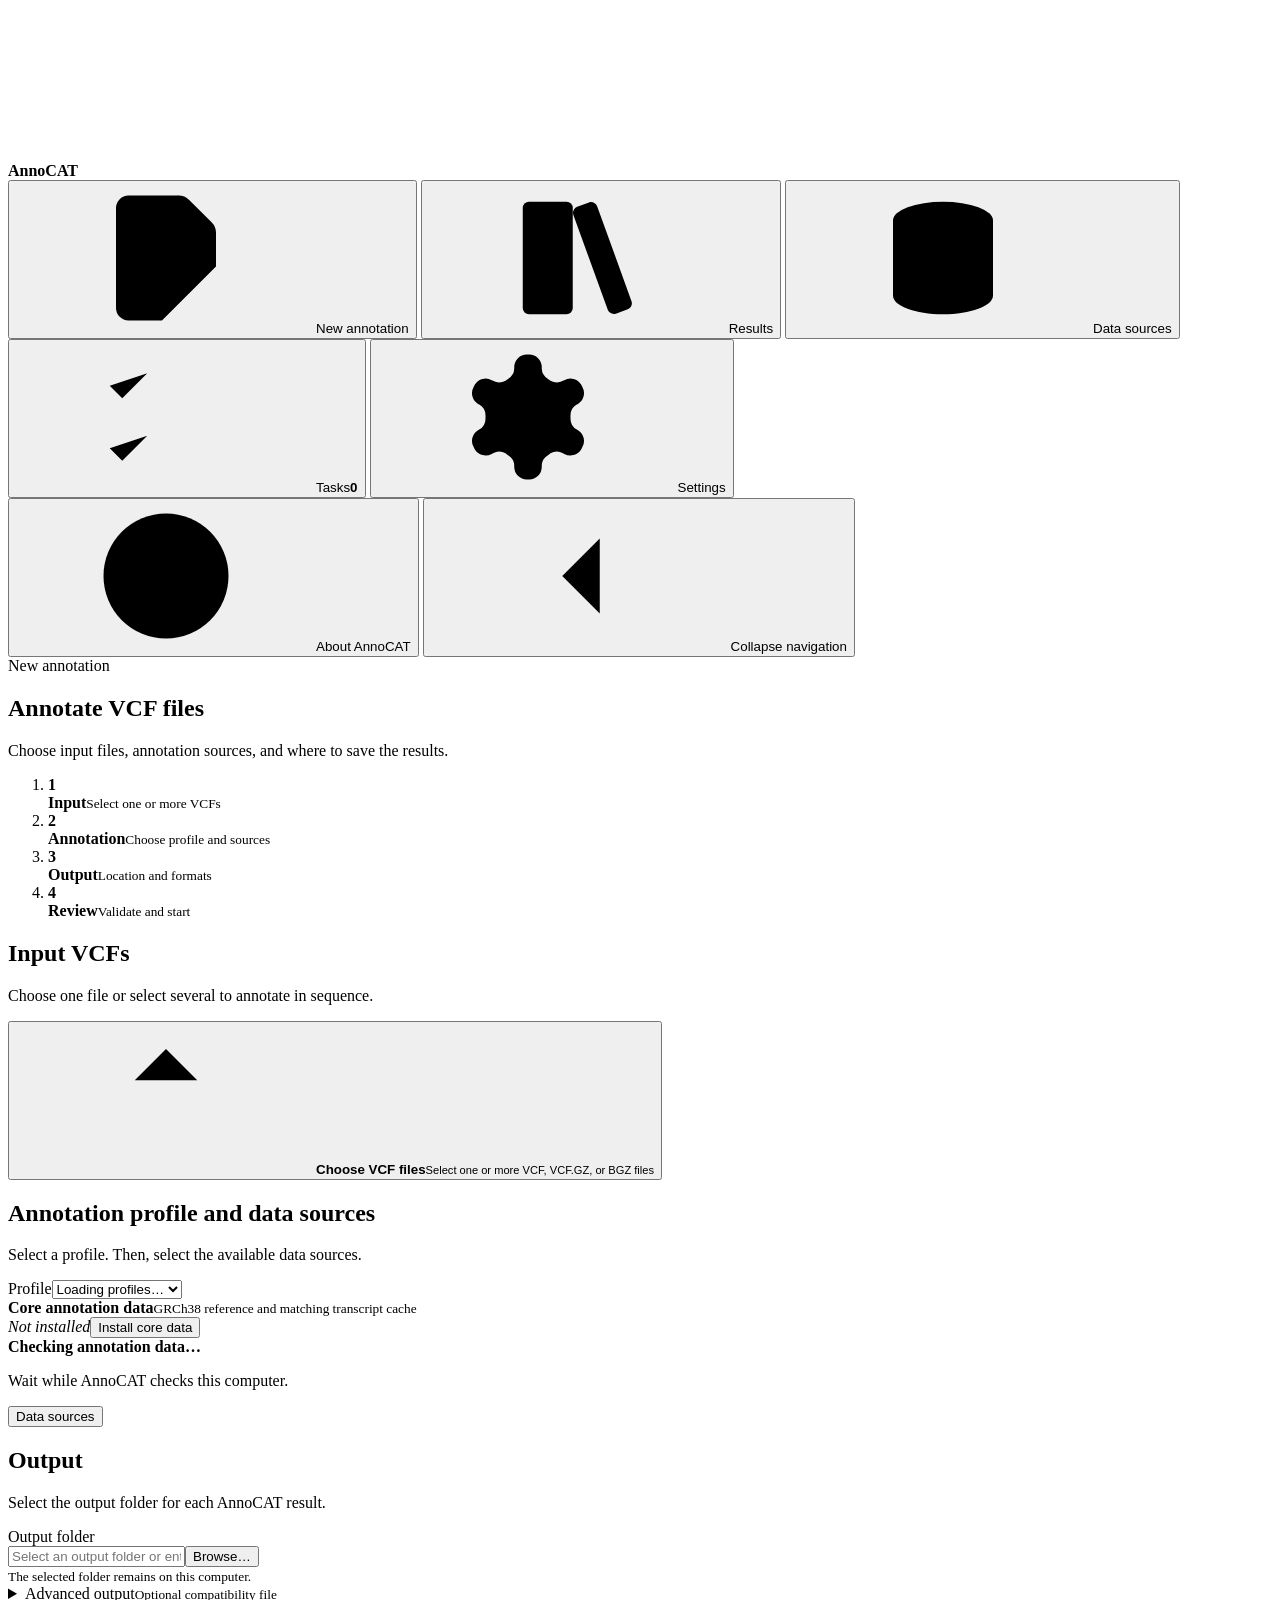
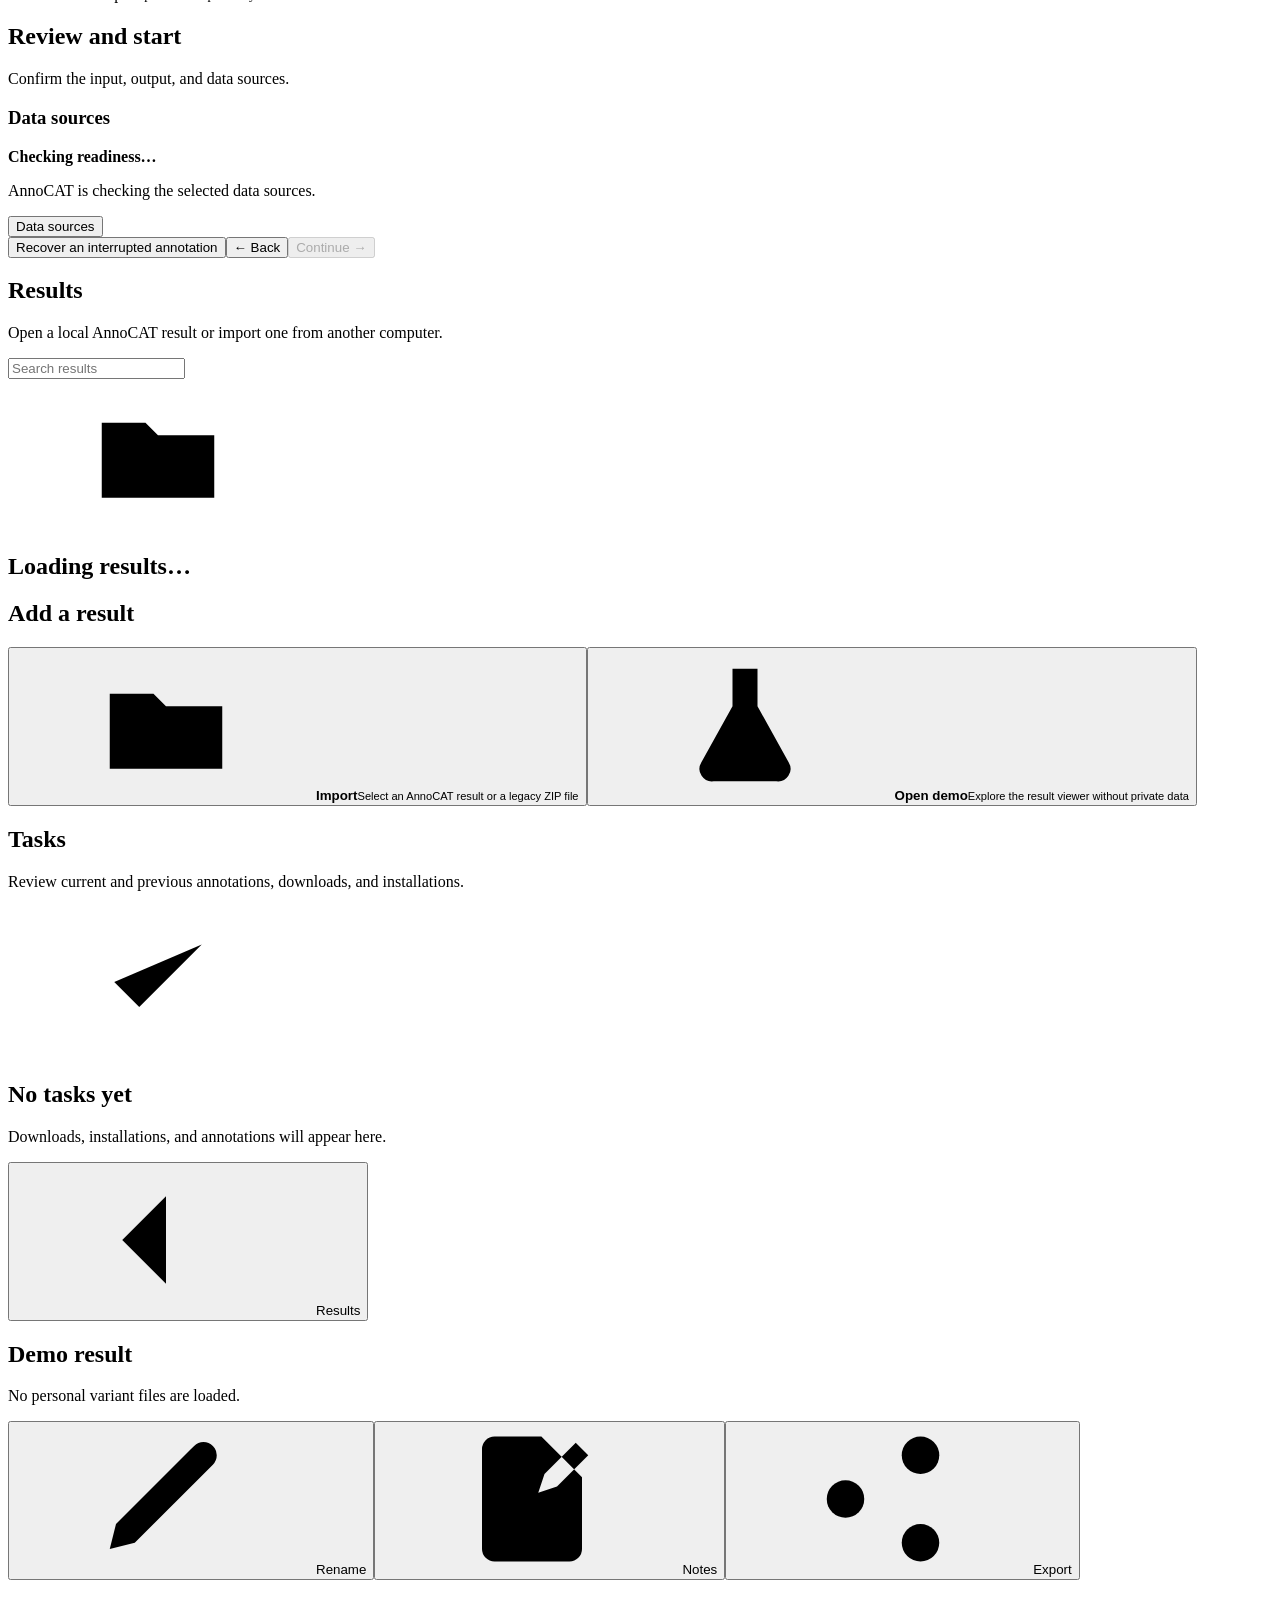
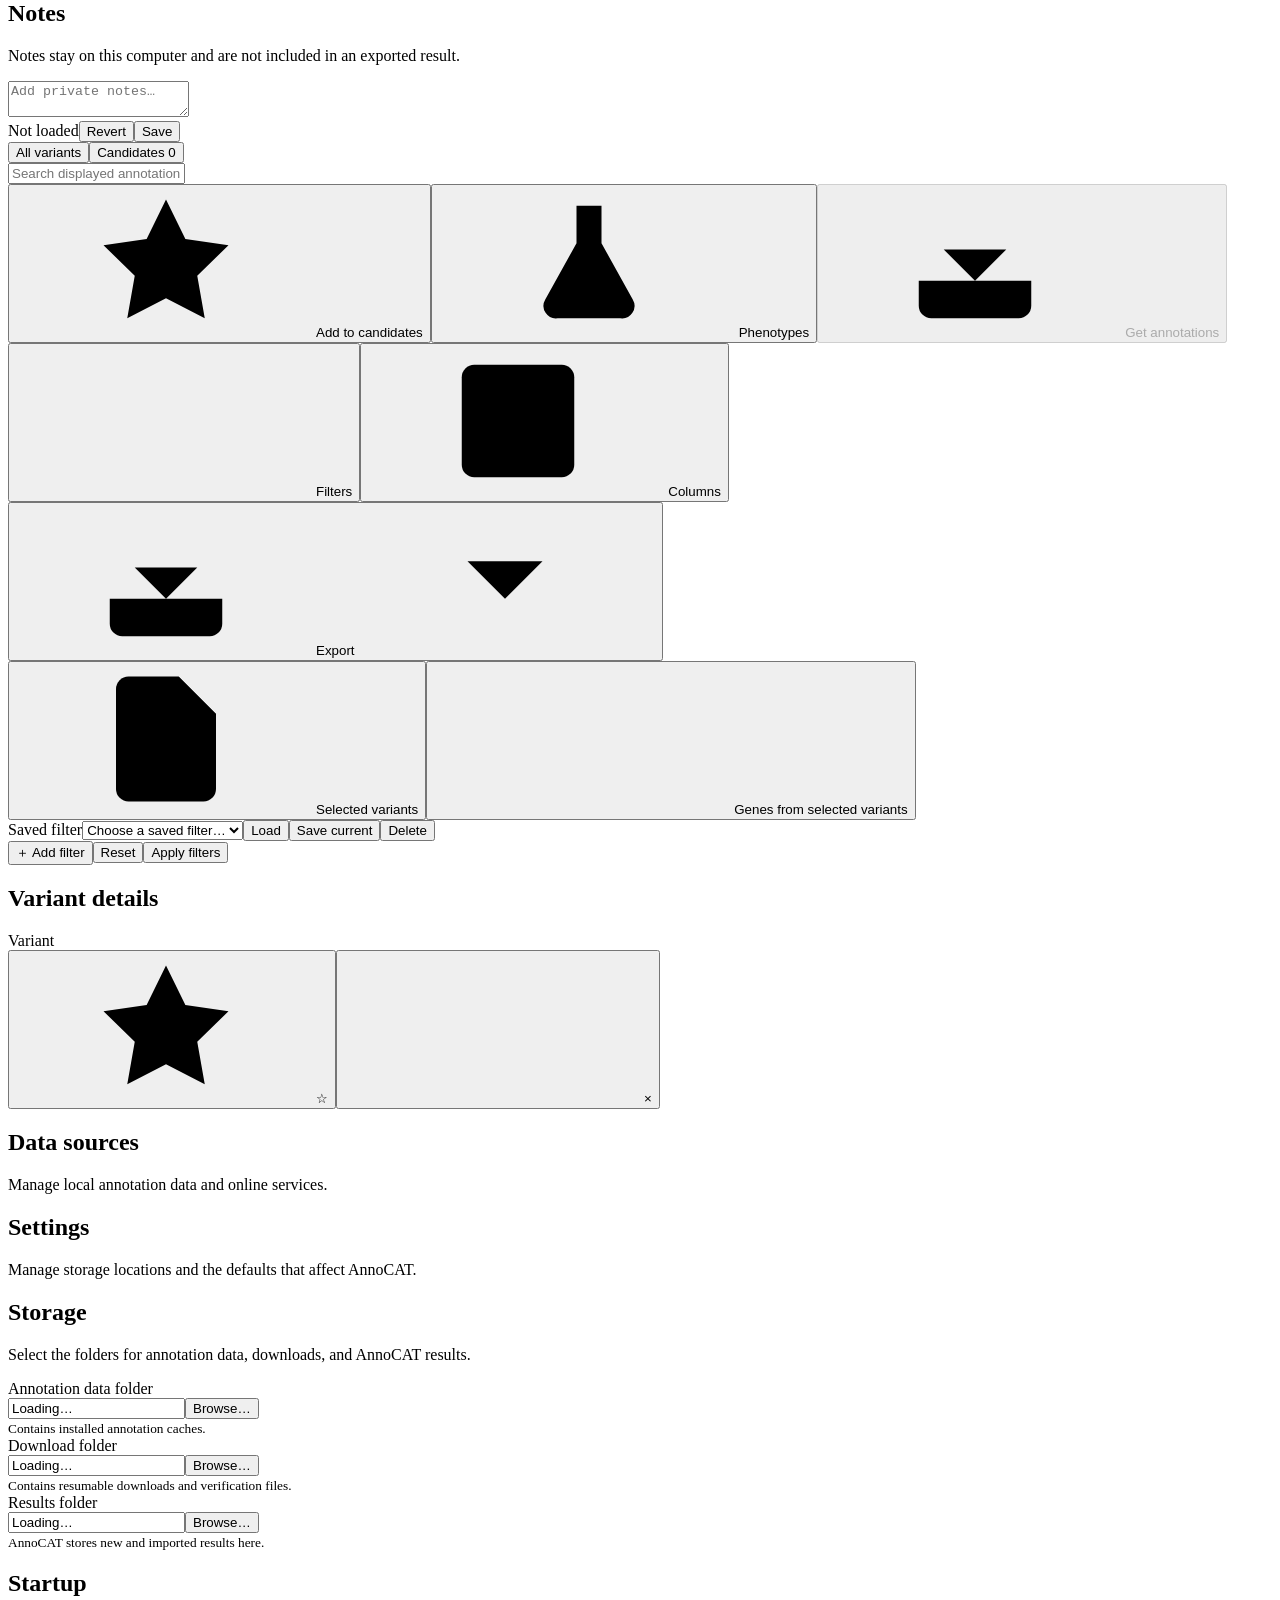
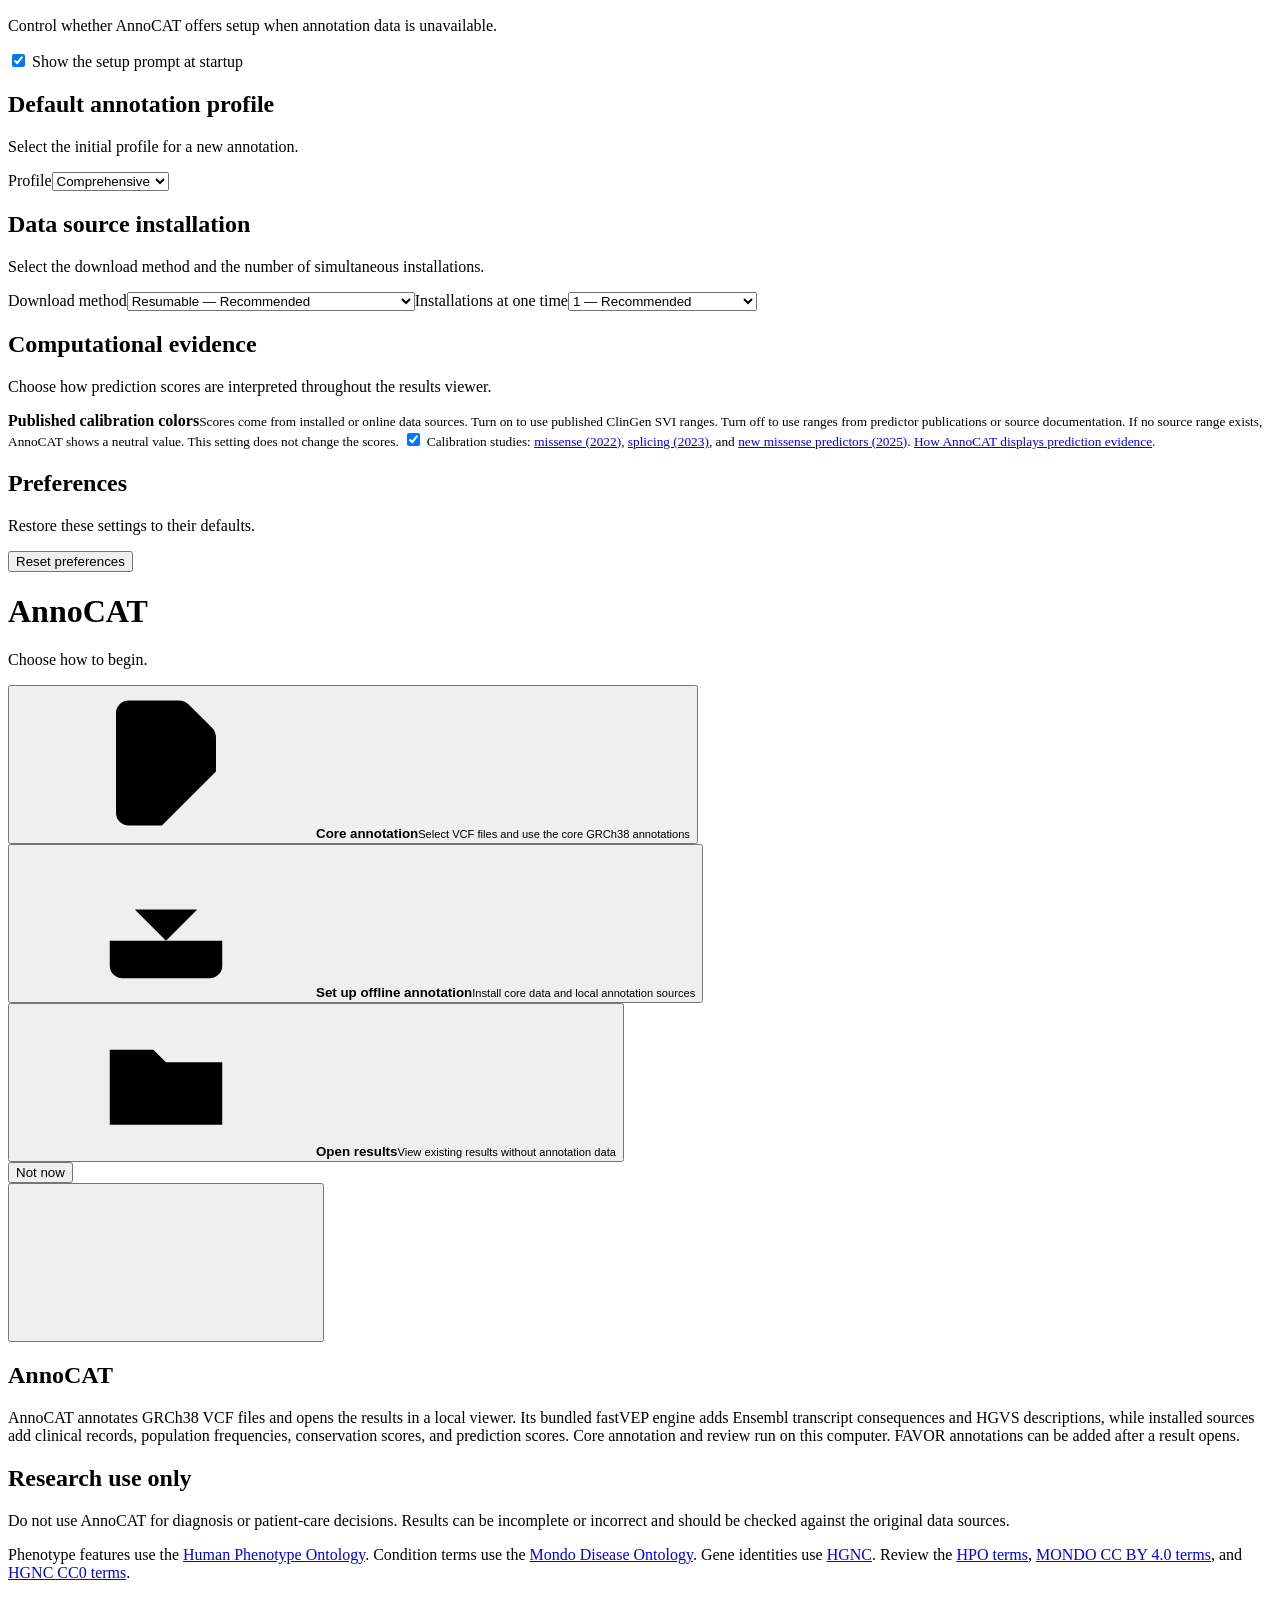
==== commit 21a51e22: "Prepare AnnoCAT 0.1.0 release" ====
--- a/web/index.html
+++ b/web/index.html
@@ -154,7 +154,7 @@
       <div class="about-scroll fui-dialog__content">
         <header class="about-header">
           <h1 id="about-title" class="about-wordmark fui-brand-title" aria-label="AnnoCAT">Anno<span>CAT</span></h1>
-          <p class="about-lead fui-dialog__description">AnnoCAT is an application for annotating and reviewing genomic variants. It combines variant effects with clinical, population, conservation, and prediction data. Most annotation runs locally. Online annotation is used only when you request it.</p>
+          <p class="about-lead fui-dialog__description">AnnoCAT annotates GRCh38 VCF files and opens the results in a local viewer. Its bundled fastVEP engine adds Ensembl transcript consequences and HGVS descriptions, while installed sources add clinical records, population frequencies, conservation scores, and prediction scores. Core annotation and review run on this computer. FAVOR annotations can be added after a result opens.</p>
         </header>
         <div class="about-body">
           <section class="about-section" aria-labelledby="about-use-title">
